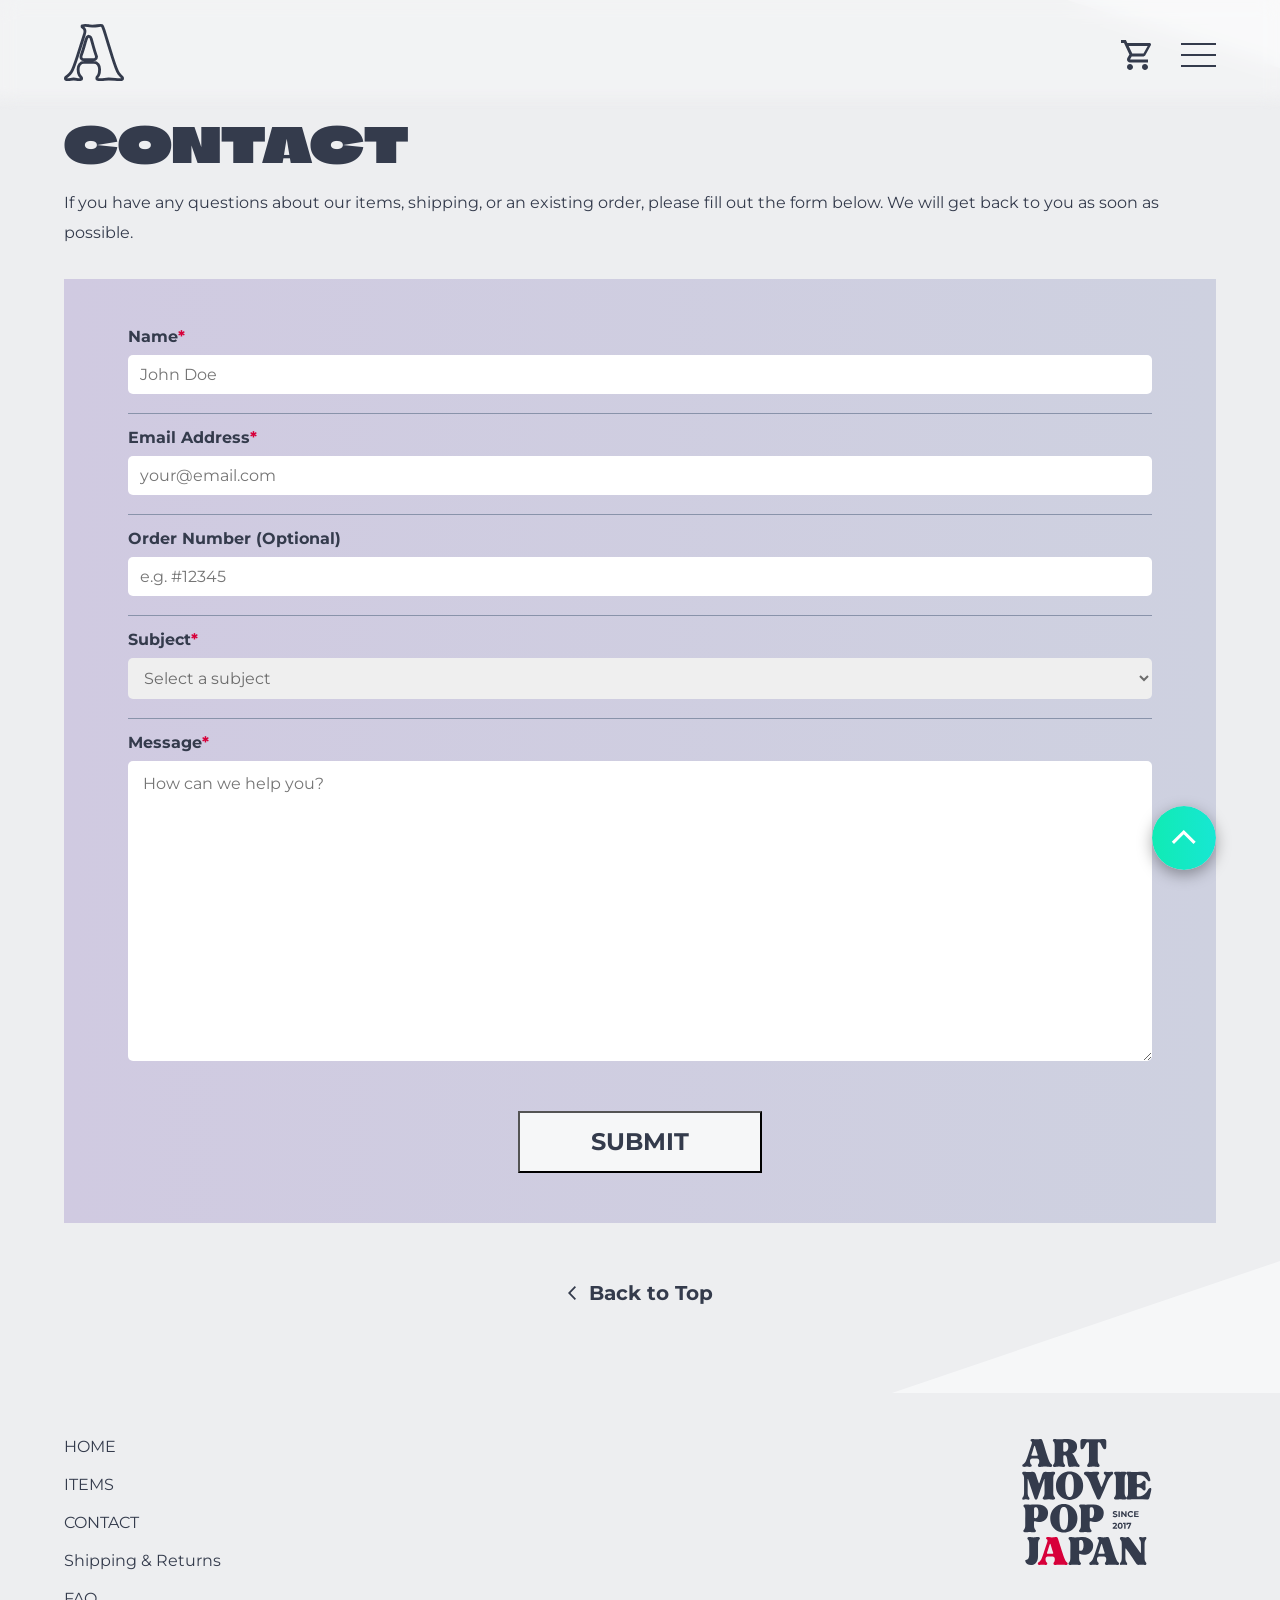
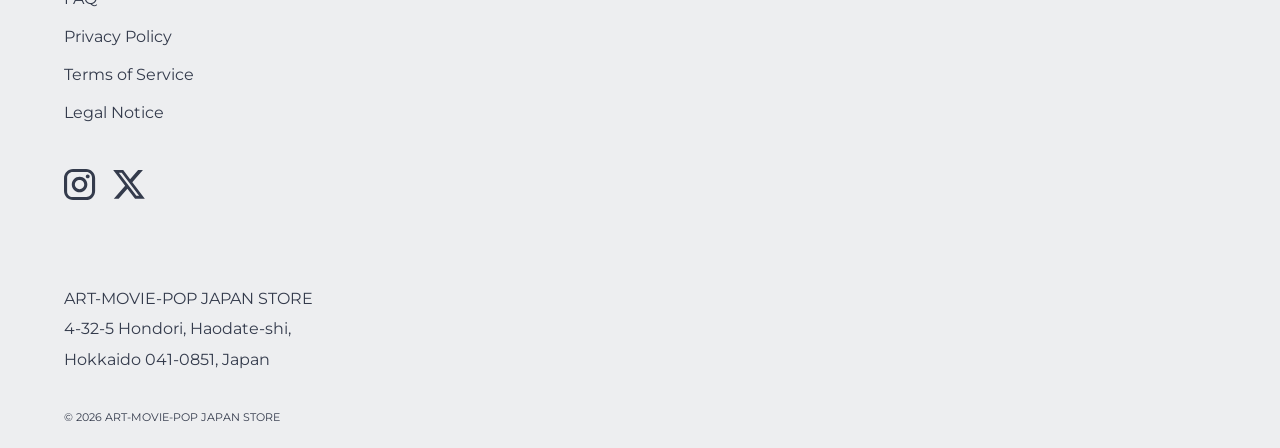
==== contact.html @ f2603a99 "contactページの630pxレスポンシブ" ====
<!DOCTYPE html>
<html lang="ja">

<head>
    <meta charset="UTF-8">

    <!-- ↓ レスポンシブ対応に必須の記述 -->
    <meta name="viewport" content="width=device-width, initial-scale=1.0">
    <!-- ↓ 検索結果画面で表示される文言 -->
    <meta name="description"
        content="Discover authentic movie flyers, ticket stubs, and pop culture treasures from Japan. We ship unique collectibles for all kinds of films worldwide!">
    <!-- ↓ 検索ワードをカンマ区切りでcontent内に指定-->
    <meta name="keywords" content="">
    <!-- ↓ 検索にヒットしないようにする(noindex) リンクとの関係性を切る（nofollow）-->
    <meta name="robots" content="noindex, nofollow">

    <!-- twitter -->
    <!-- ↓ twitterでリンクに画像を表示 大きい画像: summary-large-image -->
    <meta name="twitter:card" content="summary">
    <!-- ↓ @ユーザ名を入力（任意 -->
    <meta name="twitter:site" content="@username">
    <!-- ↓ そのページの概要を記述する（任意 -->
    <meta name="twitter:description"
        content="Discover authentic movie flyers, ticket stubs, and pop culture treasures from Japan. We ship unique collectibles for all kinds of films worldwide!">
    <!-- ↓ そのページのタイトルを入力※短くする-->
    <meta name="twitter:title" content="ART-MOVIE-POP JAPAN STORE">
    <!-- ↓ ページのコンテンツを表す任意の画像 -->
    <!-- 画像サイズは144px～4096pxまで。サイズは5MBまで。gif・jpg・png・webpのみ対応(アニメーションは非対応) -->
    <meta name="twitter:image" content="絶対パス">

    <!-- twitter以外のサービスとの連携 -->
    <!-- ↓ このページのタイトルを記入 -->
    <!-- <meta property="og:title" content="ART-MOVIE-POP JAPAN STORE"> -->
    <!-- ↓ 通常のサイトはcontent="website" -->
    <!-- <meta property="og:type" content="website"> -->
    <!-- ↓ ページのurlを記入 -->
    <!-- <meta property="og:url" content="絶対パス"> -->
    <!-- ↓ ページの概要説明を記入 -->
    <!-- <meta property="og:description" content=""> -->
    <!-- ↓ サイト名 -->
    <!-- <meta property="og:site_name" content=""> -->
    <!-- ↓ ページリンクを貼り付けた際の画像 -->
    <!-- <meta property="og:image" content="絶対パス"> -->

    <!-- ↓ ファビコン設定（タブ内の小さいアイコン） -->
    <link rel="icon" href="images/favicon.ico">

    <!-- ↓ iOSホーム画面にリンクを置いた際に表示されるアイコン -->
    <!-- 画像ファイルの名前は「apple-touch-icon.png」 -->
    <link rel="apple-touch-icon" sizes="180x180" href="images/apple-touch-icon.png">
    <link rel="icon" sizes="192x192" href="images/apple-touch-icon.png">

    <title>CONTACT | ART-MOVIE-POP JAPAN STORE</title>
    <link rel="preconnect" href="https://fonts.googleapis.com">
    <link rel="preconnect" href="https://fonts.gstatic.com" crossorigin>
    <link
        href="https://fonts.googleapis.com/css2?family=Climate+Crisis:YEAR@1979&family=Montserrat:ital,wght@0,100..900;1,100..900&display=swap"
        rel="stylesheet">
    <link rel="stylesheet" href="css/style.css">
</head>

<body id="contact">
    <div class="wrapper">
        <header class="header">
      <h1 class="header__logo"><a href="home.html" class="header__link"><svg viewBox="0 0 42 40" fill="none" xmlns="http://www.w3.org/2000/svg">
            <path
              d="M25.5977 1C26.0607 1 26.3914 1.06396 26.6201 1.15332C26.6343 1.16479 26.6858 1.2086 26.7666 1.32227C26.8901 1.49615 27.038 1.7701 27.2002 2.17188L27.2021 2.17871L27.2051 2.18555C27.6455 3.23202 28.2218 4.89801 28.9346 7.20898V7.20996C29.6484 9.52327 30.4263 12.0862 31.2686 14.8975C32.1139 17.7148 32.9714 20.4931 33.8418 23.2324C34.7151 25.9789 35.5384 28.3785 36.3125 30.4316L36.3135 30.4326C37.0768 32.4553 37.7576 33.9371 38.3662 34.7432L38.3818 34.7627C39.2544 35.8607 40.0177 36.6893 40.6523 37.1426H40.6533C40.8362 37.273 41 37.5002 41 38.0469C41 38.6101 40.8345 38.6902 40.7803 38.7178H40.7793C40.4621 38.8793 39.9485 39 39.165 39C38.2435 39 37.1204 38.9255 35.79 38.7715C34.3925 38.6096 32.8853 38.5303 31.2705 38.5303C30.4416 38.5303 29.4578 38.6135 28.3301 38.7744C27.2751 38.9251 26.2623 39 25.292 39C24.4609 39 23.8178 38.8808 23.332 38.6826H23.3301C23.1822 38.6225 23.122 38.5564 23.0879 38.501C23.0482 38.4363 22.9961 38.3039 22.9961 38.0469C22.9961 37.3664 23.147 37.1296 23.207 37.0684C23.6407 36.6264 24.0154 36.0419 24.3486 35.3604L24.3496 35.3613C24.7651 34.5135 24.9121 33.2424 24.9121 31.7178C24.9121 30.4545 24.6333 29.3281 23.9736 28.4414L23.8369 28.2676C23.0892 27.3667 22.0946 26.8907 20.9238 26.8906H13.873C12.701 26.8906 11.7041 27.3669 10.9551 28.2686C10.1984 29.1799 9.88283 30.3713 9.88281 31.7178C9.88281 33.2708 10.085 34.5958 10.6406 35.5156C11.08 36.2428 11.5478 36.8543 12.0557 37.3076H12.0566C12.2208 37.4538 12.335 37.6612 12.335 38.0469C12.3349 38.2837 12.2892 38.4167 12.249 38.4893C12.2222 38.5377 12.1835 38.586 12.1152 38.6328L12.0371 38.6787C11.633 38.8843 11.154 39 10.5771 39C9.75137 39 9.19433 38.9235 8.85254 38.8135C8.23058 38.6125 7.48978 38.5303 6.66699 38.5303C5.94726 38.5303 5.29019 38.5928 4.7207 38.7432L4.48242 38.8135C4.14188 38.9234 3.58555 39 2.75977 39C2.25316 39 1.82165 38.9111 1.4502 38.751L1.29492 38.6787C1.17716 38.6183 1.12137 38.5544 1.08594 38.4902C1.0458 38.4176 1.00003 38.2843 1 38.0469C1 37.738 1.06516 37.5784 1.13574 37.4873L1.20605 37.416L1.20703 37.415C1.58323 37.108 2.10077 36.6947 2.7627 36.1758C3.53589 35.5702 4.34208 34.6492 5.18262 33.4707L5.18848 33.4609L5.19531 33.4521C5.66541 32.7611 6.19107 31.6168 6.77637 30.0869L7.03125 29.4072C7.7264 27.5181 8.48405 25.3188 9.30371 22.8105C10.1227 20.3078 10.9532 17.7264 11.7969 15.0684C12.6406 12.4123 13.4191 9.96402 14.1338 7.72461C14.5149 6.60587 14.7488 5.58162 14.6504 4.78027L14.626 4.62207L14.5674 4.3584C14.435 3.83995 14.2015 3.36637 13.8369 2.98242L13.6436 2.79785C13.3083 2.5081 12.9975 2.24406 12.7119 2.00586L12.71 2.00391L12.6914 1.9668C12.6729 1.91723 12.6494 1.81618 12.6494 1.6416C12.6494 1.41917 12.6979 1.34158 12.708 1.32715C12.7108 1.3231 12.7265 1.29681 12.7949 1.2666L12.8828 1.23535C13.4131 1.08332 14.0461 1.00002 14.792 1C15.7276 1 16.3511 1.07709 16.7207 1.18945V1.19043C17.3913 1.39631 18.4495 1.46971 19.7734 1.46973C21.277 1.46973 22.4998 1.39131 23.4092 1.2168L23.4082 1.21582C24.1701 1.07058 24.8996 1 25.5977 1ZM17.3975 8.60938C16.7814 8.60938 16.4113 9.05412 16.2666 9.25098C16.0802 9.5046 15.9216 9.82678 15.7822 10.168L15.7734 10.1914L15.7646 10.2158C15.3741 11.3299 14.9565 12.6463 14.5117 14.1631L14.0576 15.7471C13.4507 17.9122 12.7946 19.9721 12.0889 21.9248L12.0859 21.9336L12.083 21.9414C11.8532 22.6147 11.7197 23.4516 12.167 24.1514C12.6383 24.8883 13.4775 25.0625 14.1787 25.0625H20.3877C21.0887 25.0625 21.9264 24.8879 22.3975 24.1514C22.8438 23.4534 22.7128 22.6192 22.4844 21.9463H22.4854C21.8261 19.9847 21.191 17.9297 20.5811 15.7822C19.9683 13.6217 19.4588 11.8129 19.0518 10.3555L19.0479 10.3447L19.0449 10.335L18.9531 10.0557C18.8552 9.78062 18.7369 9.51991 18.5879 9.30078C18.4137 9.04468 18.0658 8.66114 17.5107 8.61426L17.3975 8.60938Z"
              stroke="#343B4C" stroke-width="2" />
          </svg>
        </a></h1>
      <div class="btn">
        <!-- カートボタン -->
        <div class="cart">
          <a href="#" class="cart__link"><svg viewBox="0 0 21 21" fill="none" xmlns="http://www.w3.org/2000/svg">
              <path
                d="M16.8 16.8C17.357 16.8 17.8911 17.0212 18.2849 17.4151C18.6787 17.8089 18.9 18.343 18.9 18.9C18.9 19.457 18.6787 19.9911 18.2849 20.3849C17.8911 20.7787 17.357 21 16.8 21C16.243 21 15.7089 20.7787 15.3151 20.3849C14.9212 19.9911 14.7 19.457 14.7 18.9C14.7 17.7345 15.6345 16.8 16.8 16.8ZM0 0H3.4335L4.4205 2.1H19.95C20.2285 2.1 20.4955 2.21062 20.6925 2.40754C20.8894 2.60445 21 2.87152 21 3.15C21 3.3285 20.9475 3.507 20.874 3.675L17.115 10.4685C16.758 11.109 16.065 11.55 15.2775 11.55H7.455L6.51 13.2615L6.4785 13.3875C6.4785 13.4571 6.50616 13.5239 6.55538 13.5731C6.60461 13.6223 6.67138 13.65 6.741 13.65H18.9V15.75H6.3C5.74304 15.75 5.2089 15.5287 4.81508 15.1349C4.42125 14.7411 4.2 14.207 4.2 13.65C4.2 13.2825 4.2945 12.936 4.452 12.642L5.88 10.0695L2.1 2.1H0V0ZM6.3 16.8C6.85695 16.8 7.3911 17.0212 7.78492 17.4151C8.17875 17.8089 8.4 18.343 8.4 18.9C8.4 19.457 8.17875 19.9911 7.78492 20.3849C7.3911 20.7787 6.85695 21 6.3 21C5.74304 21 5.2089 20.7787 4.81508 20.3849C4.42125 19.9911 4.2 19.457 4.2 18.9C4.2 17.7345 5.1345 16.8 6.3 16.8ZM15.75 9.45L18.669 4.2H5.397L7.875 9.45H15.75Z"
                fill="#343B4C" />
            </svg>
          </a>
        </div>
        <!-- バーガーボタン -->
        <div id="btn__burger" class="btn__burger">
          <span id="btn__top" class="btn__top"></span>
          <span id="btn__middle" class="btn__middle"></span>
          <span id="btn__bottom" class="btn__bottom"></span>
        </div>
      </div>
      <!-- ナビゲーション -->
      <nav id="gnav" class="gnav">
        <div class="box__text">
          <div class="box__weight">
            <ul class="gnav__nav">
              <li class="gnav__list"><a href="home.html" class="gnav__link">HOME</a></li>
              <li class="gnav__list"><a href="items.html" class="gnav__link">ITEMS</a></li>
              <li class="gnav__list"><a href="contact.html" class="gnav__link">CONTACT</a></li>
            </ul>
          </div>
          <div class="box__thin">
            <ul class="gnav__nav">
              <li class="gnav__list"><a href="shipping.html" class="gnav__link">Shipping & Returns</a></li>
              <li class="gnav__list"><a href="faq.html" class="gnav__link">FAQ</a></li>
            </ul>
          </div>
        </div>
        <div class="box__sns">
          <p class="gnav__insta"><a href="https://www.instagram.com/art_movie_pop_japan_store/" target="_blank"
              class="gnav_link"><svg viewBox="0 0 24 24" fill="none" xmlns="http://www.w3.org/2000/svg">
                <path
                  d="M6.76667 0H16.5667C20.3 0 23.3333 3.03333 23.3333 6.76667V16.5667C23.3333 18.3613 22.6204 20.0824 21.3514 21.3514C20.0824 22.6204 18.3613 23.3333 16.5667 23.3333H6.76667C3.03333 23.3333 0 20.3 0 16.5667V6.76667C0 4.97203 0.712915 3.25091 1.98191 1.98191C3.25091 0.712915 4.97203 0 6.76667 0ZM6.53333 2.33333C5.41942 2.33333 4.35114 2.77583 3.56348 3.56348C2.77583 4.35114 2.33333 5.41942 2.33333 6.53333V16.8C2.33333 19.1217 4.21167 21 6.53333 21H16.8C17.9139 21 18.9822 20.5575 19.7698 19.7698C20.5575 18.9822 21 17.9139 21 16.8V6.53333C21 4.21167 19.1217 2.33333 16.8 2.33333H6.53333ZM17.7917 4.08333C18.1784 4.08333 18.5494 4.23698 18.8229 4.51047C19.0964 4.78396 19.25 5.15489 19.25 5.54167C19.25 5.92844 19.0964 6.29937 18.8229 6.57286C18.5494 6.84635 18.1784 7 17.7917 7C17.4049 7 17.034 6.84635 16.7605 6.57286C16.487 6.29937 16.3333 5.92844 16.3333 5.54167C16.3333 5.15489 16.487 4.78396 16.7605 4.51047C17.034 4.23698 17.4049 4.08333 17.7917 4.08333ZM11.6667 5.83333C13.2138 5.83333 14.6975 6.44791 15.7915 7.54188C16.8854 8.63584 17.5 10.1196 17.5 11.6667C17.5 13.2138 16.8854 14.6975 15.7915 15.7915C14.6975 16.8854 13.2138 17.5 11.6667 17.5C10.1196 17.5 8.63584 16.8854 7.54188 15.7915C6.44791 14.6975 5.83333 13.2138 5.83333 11.6667C5.83333 10.1196 6.44791 8.63584 7.54188 7.54188C8.63584 6.44791 10.1196 5.83333 11.6667 5.83333ZM11.6667 8.16667C10.7384 8.16667 9.84817 8.53541 9.19179 9.19179C8.53541 9.84817 8.16667 10.7384 8.16667 11.6667C8.16667 12.5949 8.53541 13.4852 9.19179 14.1415C9.84817 14.7979 10.7384 15.1667 11.6667 15.1667C12.5949 15.1667 13.4852 14.7979 14.1415 14.1415C14.7979 13.4852 15.1667 12.5949 15.1667 11.6667C15.1667 10.7384 14.7979 9.84817 14.1415 9.19179C13.4852 8.53541 12.5949 8.16667 11.6667 8.16667Z"
                  fill="#343B4C" />
              </svg>
            </a></p>
          <p class="gnav__x"><a href="#" target="_blank" class="gnav__link"><svg viewBox="0 0 24 22" fill="none"
                xmlns="http://www.w3.org/2000/svg">
                <path
                  d="M18.9 0H22.5806L14.5406 9.21257L24 21.7509H16.5943L10.7897 14.148L4.15543 21.7509H0.471429L9.07029 11.8937L0 0.00171426H7.59429L12.8331 6.94971L18.9 0ZM17.6057 19.5429H19.6457L6.48 2.09314H4.29257L17.6057 19.5429Z"
                  fill="#343B4C" />
              </svg>
            </a></p>
        </div>
      </nav>
    </header>

        <!-- To Top ボタン -->
        <div class="totop">
            <a href="#" class="totop__link">
                <svg fill="none" xmlns="http://www.w3.org/2000/svg">
                    <circle cx="32" cy="32" r="32" fill="url(#paint0_linear_434_496)" />
                    <path fill-rule="evenodd" clip-rule="evenodd"
                        d="M31.7365 23.875L43.6839 35.8193L41.4922 38.0141L31.7365 28.2584L21.9839 38.0141L19.7891 35.8193L31.7365 23.875Z"
                        fill="white" />
                    <defs>
                        <linearGradient id="paint0_linear_434_496" x1="0" y1="32" x2="64" y2="32"
                            gradientUnits="userSpaceOnUse">
                            <stop stop-color="#10EBB4" />
                            <stop offset="1" stop-color="#17E7D3" />
                        </linearGradient>
                    </defs>
                </svg>
            </a>
        </div>

        <main class="main">
            <h2 class="ttl">CONTACT</h2>
            <p class="txt">If you have any questions about our items, shipping, or an existing order, please fill out
                the form below. We will get back to you as soon as possible.</p>

            <form id="form" class="form" action="#" method="post">

                <div class="form__box">
                    <label for="name" class="form__label">Name<span>*</span></label>
                    <input id="name" type="text" name="name" class="form__input" required placeholder="John Doe">
                </div>

                <div class="form__box">
                    <label for="email" class="form__label">Email Address<span>*</span></label>
                    <input id="email" type="email" name="email" class="form__input" required
                        placeholder="your@email.com">
                </div>

                <div class="form__box">
                    <label for="number" class="form__label">Order Number (Optional)</label>
                    <!-- 任意なのでrequiredは無し -->
                    <input id="number" type="text" name="number" class="form__input" placeholder="e.g. #12345">
                </div>

                <div class="form__box">
                    <label for="subject" class="form__label">Subject<span>*</span></label>
                    <select id="subject" name="subject" class="form__input" required>
                        <option value="" hidden disabled selected>Select a subject</option>
                        <option value="Question about an item">Question about an item</option>
                        <option value="Shipping / Delivery">Shipping / Delivery</option>
                        <option value="Returns / Refunds">Returns / Refunds</option>
                        <option value="Item Request">Item Request</option>
                        <option value="Other">Other</option>
                    </select>
                </div>

                <div class="form__box">
                    <label for="message" class="form__label">Message<span>*</span></label>
                    <textarea id="message" name="message" class="form__message" required
                        placeholder="How can we help you?"></textarea>
                </div>

                <div class="form__box">
                    <input type="submit" class="form__submit" value="SUBMIT">
                </div>

            </form>

            <a href="#" class="underlink">Back to Top<svg fill="none" xmlns="http://www.w3.org/2000/svg">
                    <path fill-rule="evenodd" clip-rule="evenodd"
                        d="M0 7L6.75817 0L8 1.28412L2.48016 7L8 12.7141L6.75817 14L0 7Z" fill="#343B4C" />
                </svg>
            </a>
        </main>

        <!-- フッター -->
        <footer class="footer">
            <div class="footer__wrapper">
                <h1 class="footer__logo">
                    <svg viewBox="0 0 109 106" fill="none" xmlns="http://www.w3.org/2000/svg">
                        <path
                            d="M0.0390625 22.3234C0.0390625 21.9562 0.153655 21.6811 0.382839 21.4981C0.612023 21.3146 0.925223 21.07 1.32271 20.7643C1.71993 20.4588 2.16287 19.9698 2.65154 19.2977C2.927 18.9005 3.27078 18.1518 3.68287 17.0522C4.09551 15.952 4.54617 14.6683 5.03483 13.2012C5.52405 11.7344 6.02045 10.2218 6.52453 8.66379C7.02919 7.10527 7.49525 5.66871 7.92275 4.3545C8.16741 3.65235 8.25912 3.14081 8.19824 2.81963C8.1371 2.49871 8.00705 2.2541 7.80819 2.0858C7.60986 1.91776 7.42639 1.76488 7.25836 1.62743C7.09007 1.49025 7.00603 1.26878 7.00603 0.963012C7.00603 0.535497 7.19696 0.2683 7.57897 0.16087C7.96077 0.0537153 8.39658 0 8.8858 0C9.46593 0 9.90887 0.046002 10.2146 0.137731C10.5201 0.229735 11.0702 0.275461 11.8652 0.275461C12.7511 0.275461 13.4381 0.229735 13.9267 0.137731C14.4159 0.046002 14.8898 0 15.3481 0C15.6845 0 15.9674 0.046002 16.1965 0.137731C16.4257 0.229735 16.6472 0.535222 16.8609 1.05447C17.1364 1.69657 17.4879 2.69732 17.9154 4.057C18.3429 5.41668 18.8084 6.9218 19.3126 8.57235C19.8172 10.2224 20.329 11.8493 20.8485 13.4535C21.3686 15.0578 21.8578 16.4561 22.3162 17.6483C22.7746 18.8399 23.1564 19.6344 23.4621 20.0316C23.9814 20.6728 24.3937 21.1009 24.6995 21.3152C25.005 21.529 25.1579 21.8651 25.1579 22.3234C25.1579 22.7818 25.005 23.0875 24.6995 23.2402C24.3937 23.3927 23.9814 23.4693 23.4621 23.4693C22.8809 23.4693 22.1853 23.4233 21.3752 23.3316C20.5656 23.2396 19.6875 23.1939 18.7407 23.1939C18.2824 23.1939 17.7242 23.2396 17.067 23.3316C16.4103 23.4233 15.7762 23.4693 15.1652 23.4693C14.6149 23.4693 14.1487 23.3927 13.7669 23.2402C13.3849 23.0875 13.194 22.7818 13.194 22.3234C13.194 21.8651 13.2932 21.5367 13.4915 21.3383C13.6904 21.1395 13.8816 20.8566 14.0645 20.49C14.2479 20.1227 14.3399 19.4961 14.3399 18.6102C14.3399 17.9072 14.1716 17.3574 13.8353 16.9607C13.4995 16.5635 13.072 16.3646 12.5527 16.3646H8.33597C7.81591 16.3646 7.38757 16.5635 7.0512 16.9607C6.71541 17.3574 6.54764 17.9072 6.54764 18.6102C6.54764 19.4961 6.66997 20.1379 6.91458 20.5351C7.15919 20.9326 7.40328 21.2381 7.6473 21.4518C7.89191 21.6656 8.01425 21.9562 8.01425 22.3234C8.01425 22.7509 7.8459 23.049 7.50958 23.217C7.17379 23.385 6.79231 23.4693 6.36475 23.4693C5.84523 23.4693 5.44031 23.4233 5.14943 23.3316C4.85909 23.2396 4.48501 23.1939 4.02664 23.1939C3.56828 23.1939 3.19392 23.2396 2.90387 23.3316C2.61353 23.4233 2.20887 23.4693 1.68963 23.4693C1.26129 23.4693 0.878945 23.385 0.542606 23.217C0.206818 23.049 0.0390625 22.7509 0.0390625 22.3234ZM7.8313 13.0635C7.58669 13.7665 7.81591 14.118 8.51886 14.118H12.2321C12.9343 14.118 13.1634 13.7665 12.9197 13.0635C12.5222 11.903 12.1398 10.6887 11.7726 9.42079C11.406 8.15231 11.1008 7.09009 10.857 6.23425C10.7341 5.83705 10.5964 5.63815 10.4438 5.63815C10.3218 5.63815 10.1843 5.82161 10.0317 6.18797C9.72593 7.04381 9.38961 8.1137 9.02241 9.39768C8.65578 10.681 8.25885 11.903 7.8313 13.0635Z"
                            fill="#343B4C" />
                        <path
                            d="M25.7969 1.19109C25.7969 0.702703 25.9418 0.382065 26.2321 0.229184C26.5222 0.0765785 26.8814 0 27.3097 0C27.7981 0 28.3325 0.046002 28.9129 0.137731C29.4938 0.228909 30.0594 0.27436 30.6097 0.27436C31.5873 0.27436 32.5878 0.236346 33.6112 0.159768C34.635 0.0834651 35.7432 0.0451759 36.9354 0.0451759C38.0968 0.0451759 39.2273 0.121754 40.3269 0.27436C41.4271 0.427241 42.4127 0.725566 43.2832 1.16906C44.1542 1.612 44.8495 2.26925 45.3689 3.14026C45.8882 4.01072 46.148 5.16408 46.148 6.60008C46.148 8.09804 45.7505 9.32797 44.9558 10.2901C44.1616 11.2526 43.1383 11.9936 41.886 12.5137C42.2524 12.5137 42.6268 12.7583 43.0088 13.2475C43.3906 13.7362 43.7727 14.3623 44.1547 15.1261C44.5365 15.8903 44.9109 16.6924 45.2775 17.5326C45.6439 18.373 45.9954 19.1446 46.332 19.8476C46.6066 20.3971 46.889 20.7941 47.1793 21.0387C47.4702 21.2833 47.7225 21.4821 47.9363 21.6347C48.15 21.7876 48.2569 22.0474 48.2569 22.4138C48.2569 22.8421 48.15 23.1327 47.9363 23.2853C47.7225 23.4379 47.4473 23.5145 47.111 23.5145C46.7135 23.5145 46.2552 23.4685 45.7359 23.3768C45.2164 23.2847 44.6511 23.2391 44.0402 23.2391C43.7344 23.2391 43.1689 23.2847 42.3433 23.3768C41.5183 23.4685 40.8002 23.5145 40.1892 23.5145C39.5479 23.5145 39.0895 23.1862 38.8141 22.5294C38.5392 21.8722 38.3483 21.0546 38.2411 20.0767C38.1345 19.0983 38.0122 18.1127 37.8742 17.1194C37.7367 16.1263 37.5153 15.3013 37.2098 14.6447C36.904 13.9879 36.4002 13.6596 35.6981 13.6596C34.9339 13.6596 34.5522 14.0417 34.5522 14.8055V17.3265C34.5522 18.3961 34.6284 19.206 34.7813 19.7561C34.9339 20.3056 35.1174 20.7103 35.3312 20.9703C35.5449 21.2298 35.7281 21.4436 35.881 21.6116C36.0336 21.7799 36.1102 22.0322 36.1102 22.3686C36.1102 22.8269 35.9341 23.1327 35.5824 23.2853C35.2311 23.4379 34.7959 23.5145 34.2767 23.5145C33.7571 23.5145 33.1919 23.4685 32.581 23.3768C31.9697 23.2847 31.4499 23.2391 31.0218 23.2391C30.5635 23.2391 30.0208 23.2847 29.3944 23.3768C28.7686 23.4685 28.1805 23.5145 27.6304 23.5145C27.1108 23.5145 26.6753 23.4379 26.3235 23.2853C25.9724 23.1327 25.7969 22.8269 25.7969 22.3686C25.7969 22.0322 25.8732 21.7799 26.026 21.6116C26.1787 21.4436 26.3621 21.2298 26.5759 20.9703C26.7896 20.7103 26.9728 20.3056 27.1257 19.7561C27.2783 19.206 27.3549 18.3961 27.3549 17.3265V6.23314C27.3549 5.1638 27.2783 4.35422 27.1257 3.80468C26.9728 3.25458 26.7896 2.84993 26.5759 2.59044C26.3621 2.33041 26.1787 2.11637 26.026 1.94806C25.8732 1.78003 25.7969 1.52771 25.7969 1.19109ZM34.5059 9.6709C34.5059 10.0384 34.6204 10.2984 34.8497 10.451C35.0788 10.6039 35.346 10.6802 35.6518 10.6802C36.5994 10.6802 37.3632 10.321 37.9436 9.60257C38.5237 8.88418 38.8141 7.91399 38.8141 6.69152C38.8141 4.09419 37.7599 2.79539 35.6518 2.79539C35.346 2.79539 35.0788 2.87967 34.8497 3.04771C34.6204 3.21601 34.5059 3.48349 34.5059 3.84985V9.6709Z"
                            fill="#343B4C" />
                        <path
                            d="M50.2022 8.61757C49.561 8.61757 49.1943 8.23576 49.1026 7.47163C49.0106 6.70776 48.9648 5.73017 48.9648 4.53851V2.10893C48.9648 1.55884 49.1251 1.06989 49.4463 0.642376C49.7673 0.214309 50.2025 0 50.7521 0C51.9743 0 53.2577 0.046002 54.6017 0.137731C55.9467 0.229735 57.7348 0.275461 59.9657 0.275461C62.1653 0.275461 63.9302 0.229735 65.2588 0.137731C66.5884 0.046002 67.8641 0 69.0869 0C69.6369 0 70.0494 0.214309 70.3239 0.642376C70.5995 1.06989 70.7375 1.55884 70.7375 2.10893V3.98869C70.7375 4.78284 70.7296 5.53127 70.7142 6.23425C70.6989 6.93724 70.6069 7.51019 70.4387 7.95313C70.271 8.39607 69.9585 8.61757 69.4999 8.61757C68.9187 8.61757 68.422 8.31975 68.009 7.72396C67.597 7.12838 67.2225 6.44855 66.8862 5.68442C66.5508 4.92057 66.2071 4.24073 65.8548 3.64491C65.5036 3.04853 65.0684 2.75021 64.5495 2.75021C63.8773 2.75021 63.541 3.1017 63.541 3.80468V17.2814C63.541 18.351 63.6176 19.1608 63.7705 19.711C63.9228 20.2605 64.1063 20.6651 64.32 20.9252C64.5342 21.1846 64.7172 21.3984 64.87 21.5665C65.0224 21.7347 65.0991 21.9871 65.0991 22.3234C65.0991 22.7818 64.9229 23.0875 64.5712 23.2402C64.22 23.3927 63.7848 23.4693 63.2659 23.4693C62.6852 23.4693 62.0818 23.4233 61.4556 23.3316C60.8288 23.2396 60.2862 23.1939 59.8282 23.1939C59.3696 23.1939 58.827 23.2396 58.2003 23.3316C57.5746 23.4233 56.9865 23.4693 56.4364 23.4693C55.9171 23.4693 55.4813 23.3927 55.1295 23.2402C54.7784 23.0875 54.6028 22.7818 54.6028 22.3234C54.6028 21.9871 54.6795 21.7347 54.8323 21.5665C54.9846 21.3984 55.1681 21.1846 55.3818 20.9252C55.596 20.6651 55.779 20.2605 55.9319 19.711C56.0842 19.1608 56.1609 18.351 56.1609 17.2814V3.80468C56.1609 3.1017 55.825 2.75021 55.1528 2.75021C54.6636 2.75021 54.2357 3.04853 53.8692 3.64491C53.5027 4.24073 53.151 4.92057 52.8147 5.68442C52.4789 6.44855 52.1046 7.12838 51.6919 7.72396C51.2798 8.31975 50.7832 8.61757 50.2022 8.61757Z"
                            fill="#343B4C" />
                        <path
                            d="M0 28.5545C0 28.1264 0.160319 27.8512 0.481507 27.7292C0.80242 27.6066 1.20707 27.5452 1.69574 27.5452C2.27669 27.5452 2.91108 27.5912 3.59863 27.6829C4.28618 27.7749 4.92002 27.8206 5.50042 27.8206C6.14222 27.8206 6.73061 27.7675 7.26557 27.6609C7.80022 27.5537 8.31176 27.5 8.80045 27.5C9.31971 27.5 9.80095 27.6452 10.2439 27.9352C10.6874 28.2256 11.0772 28.814 11.4129 29.7004C11.4129 29.7004 11.6344 30.3802 12.0773 31.7399C12.5209 33.0996 13.0943 34.7882 13.7973 36.8051C14.0411 37.4772 14.2854 37.4772 14.53 36.8051C15.2639 34.7882 15.8445 33.0996 16.2721 31.7399C16.6996 30.3802 16.9134 29.7004 16.9134 29.7004C17.2497 28.814 17.6317 28.2256 18.0592 27.9352C18.4873 27.6452 18.9457 27.5 19.4344 27.5C19.8624 27.5 20.306 27.5537 20.7643 27.6609C21.2227 27.7675 21.6959 27.8206 22.1846 27.8206C22.7956 27.8206 23.4374 27.7749 24.1095 27.6829C24.7822 27.5912 25.4089 27.5452 25.9893 27.5452C26.5085 27.5452 26.9209 27.6066 27.2266 27.7292C27.5321 27.8512 27.685 28.1264 27.685 28.5545C27.685 28.9512 27.6084 29.2569 27.4558 29.4712C27.3029 29.6849 27.1198 29.9142 26.906 30.1588C26.6923 30.4028 26.5088 30.7921 26.3562 31.3267C26.2033 31.8617 26.127 32.6638 26.127 33.7331V44.8265C26.127 45.8961 26.2033 46.706 26.3562 47.2561C26.5088 47.8056 26.6923 48.2103 26.906 48.4703C27.1198 48.7298 27.3029 48.9436 27.4558 49.1116C27.6084 49.2799 27.685 49.5322 27.685 49.8686C27.685 50.3269 27.5093 50.6327 27.1583 50.7853C26.8071 50.9379 26.3716 51.0145 25.8515 51.0145C25.302 51.0145 24.7139 50.9685 24.0875 50.8768C23.4608 50.7847 22.9184 50.7391 22.4601 50.7391C22.0017 50.7391 21.459 50.7847 20.8326 50.8768C20.2059 50.9685 19.6178 51.0145 19.0686 51.0145C18.5485 51.0145 18.1127 50.9379 17.7617 50.7853C17.4106 50.6327 17.2351 50.3269 17.2351 49.8686C17.2351 49.5322 17.3114 49.2799 17.4642 49.1116C17.6169 48.9436 17.8004 48.7298 18.0141 48.4703C18.2279 48.2103 18.411 47.8056 18.5639 47.2561C18.7165 46.706 18.7931 45.8961 18.7931 44.8265C18.7931 44.2764 18.7931 43.5429 18.7931 42.6261C18.7931 41.7094 18.7854 40.7241 18.77 39.6699C18.7545 38.6151 18.7468 37.5684 18.7468 36.5296C18.7468 35.4912 18.7468 34.5898 18.7468 33.8257C18.7468 33.764 18.7008 33.7028 18.6091 33.6417C18.5179 33.5808 18.4419 33.6268 18.381 33.7794C18.1664 34.4516 17.8527 35.3914 17.44 36.5991C17.0279 37.8061 16.5773 39.1352 16.0881 40.5867C15.5994 42.0383 15.0956 43.5126 14.5763 45.0094C14.0568 46.5066 13.583 47.8817 13.1549 49.1347C12.9412 49.8069 12.7274 50.2884 12.5137 50.5793C12.2999 50.8693 11.9787 51.0145 11.5507 51.0145C11.2449 51.0145 10.9777 50.8462 10.7485 50.5098C10.5193 50.1735 10.2978 49.7151 10.0841 49.1347C9.62573 47.8817 9.15195 46.5143 8.66273 45.0326C8.17404 43.5503 7.6854 42.0761 7.19618 40.6098C6.70749 39.143 6.27227 37.8061 5.89047 36.5991C5.50841 35.3914 5.19521 34.4516 4.9506 33.7794C4.91975 33.6268 4.8506 33.5808 4.74345 33.6417C4.63684 33.7028 4.58368 33.764 4.58368 33.8257V44.8265C4.58368 45.8961 4.65998 46.7212 4.81287 47.3013C4.96547 47.8817 5.14893 48.3172 5.36269 48.6081C5.57645 48.8984 5.75963 49.143 5.91252 49.3419C6.06511 49.5402 6.14169 49.8074 6.14169 50.1429C6.14169 50.4796 6.04966 50.7087 5.86625 50.8305C5.68332 50.9531 5.45442 51.0145 5.17978 51.0145C4.84317 51.0145 4.46854 50.9685 4.0559 50.8768C3.64381 50.7847 3.28488 50.7391 2.97939 50.7391C2.67363 50.7391 2.33757 50.7847 1.9712 50.8768C1.60456 50.9685 1.25308 51.0145 0.916736 51.0145C0.672126 51.0145 0.457817 50.9531 0.27436 50.8305C0.0914535 50.7087 0 50.4796 0 50.1429C0 49.8074 0.076303 49.5402 0.229184 49.3419C0.38179 49.143 0.565247 48.8984 0.779006 48.6081C0.992764 48.3172 1.17594 47.8817 1.32883 47.3013C1.48143 46.7212 1.55801 45.8961 1.55801 44.8265V33.7331C1.55801 32.6638 1.48143 31.8617 1.32883 31.3267C1.17594 30.7921 0.992764 30.4028 0.779006 30.1588C0.565247 29.9142 0.38179 29.6849 0.229184 29.4712C0.076303 29.2569 0 28.9512 0 28.5545Z"
                            fill="#343B4C" />
                        <path
                            d="M39.8459 51.2563C37.7067 51.2563 35.7738 50.7445 34.0469 49.7215C32.3206 48.6976 30.9455 47.2842 29.9216 45.4816C28.8983 43.6784 28.3867 41.6003 28.3867 39.2473C28.3867 36.8946 28.8983 34.8168 29.9216 33.0141C30.9455 31.211 32.3206 29.7976 34.0469 28.7743C35.7738 27.7503 37.7067 27.2383 39.8459 27.2383C41.9849 27.2383 43.9175 27.7503 45.6439 28.7743C47.3707 29.7976 48.7381 31.211 49.746 33.0141C50.7545 34.8168 51.2588 36.8946 51.2588 39.2473C51.2588 41.6003 50.7545 43.6784 49.746 45.4816C48.7381 47.2842 47.3707 48.6976 45.6439 49.7215C43.9175 50.7445 41.9849 51.2563 39.8459 51.2563ZM36.179 39.2473C36.179 41.1116 36.2858 42.7696 36.4996 44.221C36.7134 45.6727 37.0874 46.8109 37.6224 47.6357C38.157 48.4607 38.8983 48.873 39.8459 48.873C40.7935 48.873 41.5268 48.4607 42.0463 47.6357C42.5656 46.8109 42.9245 45.6727 43.1228 44.221C43.3217 42.7696 43.4214 41.1116 43.4214 39.2473C43.4214 37.383 43.3217 35.7253 43.1228 34.2736C42.9245 32.8222 42.5656 31.6839 42.0463 30.8589C41.5268 30.0342 40.7935 29.6215 39.8459 29.6215C38.8983 29.6215 38.157 30.0342 37.6224 30.8589C37.0874 31.6839 36.7134 32.8222 36.4996 34.2736C36.2858 35.7253 36.179 37.383 36.179 39.2473Z"
                            fill="#343B4C" />
                        <path
                            d="M54.1259 31.2584C53.6981 30.8309 53.224 30.48 52.7048 30.205C52.1853 29.9296 51.9258 29.4863 51.9258 28.8751C51.9258 28.3558 52.1853 28.0043 52.7048 27.8206C53.224 27.6372 53.8509 27.5452 54.5845 27.5452C55.2874 27.5452 55.9977 27.5835 56.7154 27.6598C57.4341 27.7364 58.0683 27.7744 58.6183 27.7744C59.3207 27.7744 60.0537 27.7289 60.8174 27.6377C61.5817 27.546 62.2692 27.5 62.8801 27.5C63.4306 27.5 63.8887 27.5766 64.2552 27.7292C64.6228 27.8821 64.8063 28.1721 64.8063 28.5997C64.8063 29.028 64.646 29.3795 64.325 29.6541C64.0034 29.929 63.7057 30.2268 63.4301 30.5477C63.1551 30.8689 63.1096 31.3196 63.2937 31.8997C63.3852 32.2054 63.5528 32.6947 63.7972 33.3674C64.0415 34.0395 64.3165 34.773 64.6222 35.5677C64.9279 36.3619 65.2257 37.1332 65.516 37.8816C65.8069 38.6303 66.0592 39.2644 66.2729 39.7845C66.5474 40.4258 66.8229 40.4258 67.0985 39.7845C67.4036 39.0507 67.7702 38.1568 68.198 37.1026C68.6254 36.0487 69.0226 35.0328 69.3891 34.0549C69.7561 33.0765 70.001 32.3735 70.1226 31.9459C70.3062 31.3658 70.2681 30.9152 70.0084 30.594C69.7487 30.2731 69.451 29.9753 69.1146 29.7004C68.7782 29.4249 68.61 29.0734 68.61 28.6459C68.61 28.2179 68.7243 27.9272 68.9538 27.7744C69.1828 27.6217 69.4811 27.5452 69.8487 27.5452C70.276 27.5452 70.7335 27.5912 71.2222 27.6829C71.7114 27.7749 72.2006 27.8206 72.6899 27.8206C73.0564 27.8206 73.4689 27.7749 73.9275 27.6829C74.386 27.5912 74.8139 27.5452 75.2111 27.5452C75.6083 27.5452 75.9367 27.6217 76.1964 27.7744C76.4561 27.9272 76.5862 28.2327 76.5862 28.6911C76.5862 29.2415 76.326 29.7001 75.8061 30.0673C75.2867 30.4339 74.8133 30.8309 74.386 31.2584C73.9883 31.6559 73.5683 32.252 73.1251 33.0467C72.6825 33.8409 72.2541 34.6961 71.8415 35.6129C71.4295 36.5296 71.0551 37.4161 70.7187 38.2717C70.3823 39.1275 70.1073 39.8151 69.8936 40.3343C69.4663 41.4039 68.9924 42.527 68.472 43.7038C67.9526 44.88 67.4565 46.0105 66.9826 47.0952C66.5093 48.1803 66.1047 49.1199 65.7683 49.9138C65.4626 50.6476 64.9586 51.0145 64.2552 51.0145C63.5528 51.0145 63.0493 50.6476 62.7436 49.9138C62.4379 49.1199 62.0407 48.1803 61.5515 47.0952C61.0623 46.0105 60.5657 44.88 60.0616 43.7038C59.5576 42.527 59.0769 41.4039 58.6183 40.3343C58.4036 39.8151 58.1286 39.1275 57.7922 38.2717C57.4563 37.4161 57.0819 36.5296 56.6694 35.6129C56.2574 34.6961 55.8369 33.8409 55.4085 33.0467C54.9812 32.252 54.5538 31.6559 54.1259 31.2584Z"
                            fill="#343B4C" />
                        <path
                            d="M77.2617 49.8234C77.2617 49.4871 77.3379 49.2347 77.4907 49.0665C77.6436 48.8984 77.8271 48.6846 78.0408 48.4252C78.2544 48.1651 78.4374 47.7605 78.5903 47.211C78.7431 46.6608 78.8198 45.851 78.8198 44.7814V33.688C78.8198 32.6186 78.7431 31.809 78.5903 31.2595C78.4374 30.7094 78.2544 30.3047 78.0408 30.0453C77.8271 29.7852 77.6436 29.5712 77.4907 29.4029C77.3379 29.2349 77.2617 28.9825 77.2617 28.6459C77.2617 28.1876 77.4373 27.8821 77.7885 27.7292C78.1402 27.5766 78.5755 27.5 79.0954 27.5C79.6454 27.5 80.2335 27.546 80.8592 27.6377C81.4854 27.7297 82.028 27.7754 82.4866 27.7754C82.9451 27.7754 83.4872 27.7297 84.114 27.6377C84.7407 27.546 85.3288 27.5 85.8794 27.5C86.3988 27.5 86.8335 27.5766 87.1847 27.7292C87.5369 27.8821 87.7125 28.1876 87.7125 28.6459C87.7125 28.9825 87.6364 29.2349 87.4835 29.4029C87.3307 29.5712 87.1471 29.7852 86.9324 30.0453C86.7187 30.3047 86.5352 30.7094 86.3829 31.2595C86.23 31.809 86.1534 32.6186 86.1534 33.688V44.7814C86.1534 45.851 86.23 46.6608 86.3829 47.211C86.5352 47.7605 86.7187 48.1651 86.9324 48.4252C87.1471 48.6846 87.3307 48.8984 87.4835 49.0665C87.6364 49.2347 87.7125 49.4871 87.7125 49.8234C87.7125 50.2818 87.5369 50.5875 87.1847 50.7402C86.8335 50.8927 86.3988 50.9693 85.8794 50.9693C85.3288 50.9693 84.7407 50.9233 84.114 50.8316C83.4872 50.7396 82.9451 50.6939 82.4866 50.6939C82.028 50.6939 81.4854 50.7396 80.8592 50.8316C80.2335 50.9233 79.6454 50.9693 79.0954 50.9693C78.5755 50.9693 78.1402 50.8927 77.7885 50.7402C77.4373 50.5875 77.2617 50.2818 77.2617 49.8234Z"
                            fill="#343B4C" />
                        <path
                            d="M87.457 28.7099C87.457 28.2207 87.594 27.8997 87.869 27.7468C88.1446 27.5943 88.481 27.5177 88.8781 27.5177C89.3367 27.5177 89.8333 27.5637 90.368 27.6554C90.9027 27.7474 91.3993 27.7931 91.8579 27.7931C92.2239 27.7931 92.5756 27.7931 92.9109 27.7931C93.2473 27.7931 93.5683 27.7931 93.874 27.7931C95.86 27.7931 97.5715 27.74 99.0074 27.6333C100.444 27.5262 101.635 27.4876 102.583 27.5177C103.592 27.5485 104.332 27.6405 104.806 27.7931C105.279 27.946 105.7 28.4653 106.067 29.3512C106.525 30.4516 106.93 31.4678 107.281 32.3999C107.632 33.3321 107.8 34.0885 107.785 34.6686C107.77 35.249 107.427 35.5391 106.755 35.5391C106.357 35.5391 106.006 35.3714 105.7 35.0356C105.395 34.6992 105.051 34.2868 104.669 33.7982C104.287 33.309 103.813 32.8049 103.247 32.2854C102.683 31.7661 101.942 31.3155 101.025 30.9334C100.109 30.5516 98.9471 30.3147 97.5413 30.2227C97.2044 30.1918 96.9294 30.2839 96.7157 30.4982C96.502 30.7119 96.3952 30.9869 96.3952 31.3223V36.869C96.3952 37.6632 96.7771 38.0147 97.5413 37.9235C98.5795 37.7709 99.3506 37.5494 99.8552 37.2591C100.36 36.9682 100.726 36.6627 100.956 36.3424C101.185 36.0214 101.406 35.7463 101.62 35.5171C101.834 35.2879 102.156 35.1733 102.583 35.1733C103.225 35.1733 103.607 35.4102 103.729 35.884C103.851 36.3572 103.874 36.9148 103.798 37.5566C103.721 38.1979 103.683 38.7477 103.683 39.2061C103.683 39.6645 103.721 40.2071 103.798 40.8335C103.874 41.4602 103.851 42.018 103.729 42.5072C103.607 42.9959 103.225 43.2399 102.583 43.2399C102.156 43.2399 101.834 43.133 101.62 42.9193C101.406 42.7055 101.185 42.4383 100.956 42.1172C100.726 41.7962 100.36 41.4908 99.8552 41.2004C99.3506 40.9104 98.5795 40.704 97.5413 40.5812C96.7771 40.4903 96.3952 40.8418 96.3952 41.6356V47.3652C96.3952 47.7018 96.502 47.9767 96.7157 48.1905C96.9294 48.4043 97.2044 48.4963 97.5413 48.466C99.0381 48.3743 100.275 48.0688 101.253 47.5492C102.231 47.0292 103.034 46.4182 103.659 45.7158C104.286 45.0128 104.806 44.3253 105.219 43.6531C105.631 42.9804 106.021 42.4147 106.388 41.9563C106.754 41.4979 107.167 41.2687 107.625 41.2687C108.358 41.2687 108.687 41.6739 108.61 42.4841C108.534 43.2936 108.205 44.7373 107.625 46.8154C107.411 47.6404 107.228 48.3663 107.076 48.9927C106.923 49.6193 106.693 50.116 106.388 50.4823C106.082 50.8487 105.594 51.017 104.921 50.987C102.201 50.8641 99.8557 50.7876 97.8851 50.7567C95.9139 50.7264 94.195 50.7116 92.7284 50.7116C92.2699 50.7116 91.7273 50.7573 91.1005 50.8493C90.4743 50.941 89.8862 50.987 89.3367 50.987C88.8168 50.987 88.381 50.9104 88.0298 50.7578C87.6786 50.6052 87.503 50.2995 87.503 49.8411C87.503 49.5048 87.5797 49.2524 87.7326 49.0841C87.8849 48.9161 88.0684 48.7023 88.2821 48.4429C88.4958 48.1828 88.6714 47.7782 88.8089 47.2286C88.9464 46.6785 89.0151 45.8687 89.0151 44.799V33.7056C89.0151 32.6671 88.9384 31.8804 88.7856 31.3455C88.6327 30.8108 88.4497 30.4139 88.2361 30.1544C88.0224 29.8943 87.8389 29.6729 87.686 29.49C87.5332 29.3065 87.457 29.0465 87.457 28.7099Z"
                            fill="#343B4C" />
                        <path
                            d="M0.980469 77.3355C0.980469 76.9991 1.05677 76.7468 1.20965 76.5786C1.36226 76.4105 1.54572 76.1968 1.75948 75.9371C1.97323 75.6769 2.15642 75.2723 2.3093 74.7228C2.4619 74.1727 2.53848 73.363 2.53848 72.2936V66.7932C2.56933 65.5397 2.58476 64.3709 2.58476 63.2856C2.58476 62.2009 2.58476 61.5059 2.58476 61.1997C2.58476 60.1308 2.50818 59.3211 2.35557 58.7716C2.20269 58.2215 2.01951 57.8169 1.80575 57.5572C1.59199 57.297 1.40854 57.0834 1.25593 56.9147C1.10305 56.747 1.02675 56.4947 1.02675 56.1578C1.02675 55.6993 1.20221 55.3941 1.55343 55.2413C1.90437 55.0884 2.34015 55.0117 2.86022 55.0117C3.40949 55.0117 3.9976 55.0577 4.62427 55.1498C5.25068 55.2418 5.79333 55.2873 6.25169 55.2873H6.75636C7.82571 55.2873 8.88761 55.2418 9.94179 55.1498C10.9957 55.0577 12.0422 55.0117 13.0809 55.0117C14.7315 55.0117 16.2061 55.3179 17.5049 55.9288C18.8034 56.5402 19.8347 57.388 20.5988 58.4728C21.3627 59.558 21.7448 60.849 21.7448 62.3458C21.7448 63.5992 21.4696 64.7988 20.9195 65.9443C20.3691 67.0904 19.5212 68.0223 18.3753 68.7411C17.2294 69.4588 15.7551 69.8174 13.9525 69.8174C12.73 69.8174 11.7064 69.6344 10.8817 69.2679C10.2395 68.9928 9.91867 69.1615 9.91867 69.7724V72.2936C9.91867 73.363 9.99494 74.1727 10.1478 74.7228C10.3004 75.2723 10.4839 75.6769 10.6977 75.9371C10.9114 76.1968 11.0946 76.4105 11.2475 76.5786C11.4001 76.7468 11.4767 76.9991 11.4767 77.3355C11.4767 77.794 11.3009 78.0997 10.95 78.252C10.5988 78.4049 10.1633 78.4816 9.64318 78.4816C9.06278 78.4816 8.45927 78.4356 7.83285 78.3435C7.20617 78.2515 6.6638 78.206 6.20542 78.206C5.74706 78.206 5.2044 78.2515 4.578 78.3435C3.95215 78.4356 3.36404 78.4816 2.81394 78.4816C2.29442 78.4816 1.85892 78.4049 1.50715 78.252C1.15594 78.0997 0.980469 77.794 0.980469 77.3355ZM9.96495 65.6005C9.96495 66.2728 10.3467 66.6091 11.1108 66.6091C11.9967 66.6091 12.6457 66.1659 13.0578 65.28C13.4705 64.3936 13.677 63.3242 13.677 62.0713C13.677 60.6655 13.4936 59.5501 13.1272 58.725C12.7606 57.9005 12.0885 57.488 11.1108 57.488C10.8051 57.488 10.5379 57.5721 10.3087 57.7402C10.0795 57.9079 9.96495 58.175 9.96495 58.5426V65.6005Z"
                            fill="#343B4C" />
                        <path
                            d="M35.0295 78.7541C32.8903 78.7541 30.9574 78.2427 29.2305 77.2193C27.5042 76.1954 26.1291 74.7822 25.1052 72.9797C24.0819 71.1762 23.5703 69.0982 23.5703 66.7452C23.5703 64.3927 24.0819 62.3147 25.1052 60.5123C26.1291 58.7088 27.5042 57.2956 29.2305 56.2722C30.9574 55.2483 32.8903 54.7363 35.0295 54.7363C37.1685 54.7363 39.1011 55.2483 40.8275 56.2722C42.5543 57.2956 43.9217 58.7088 44.9296 60.5123C45.9381 62.3147 46.4425 64.3927 46.4425 66.7452C46.4425 69.0982 45.9381 71.1762 44.9296 72.9797C43.9217 74.7822 42.5543 76.1954 40.8275 77.2193C39.1011 78.2427 37.1685 78.7541 35.0295 78.7541ZM31.3626 66.7452C31.3626 68.6096 31.4694 70.2676 31.6832 71.7189C31.897 73.1707 32.2711 74.3088 32.806 75.1334C33.3407 75.9584 34.0819 76.371 35.0295 76.371C35.9771 76.371 36.7104 75.9584 37.2299 75.1334C37.7492 74.3088 38.1081 73.1707 38.3064 71.7189C38.5053 70.2676 38.605 68.6096 38.605 66.7452C38.605 64.8809 38.5053 63.2234 38.3064 61.7716C38.1081 60.3203 37.7492 59.1816 37.2299 58.3571C36.7104 57.532 35.9771 57.1195 35.0295 57.1195C34.0819 57.1195 33.3407 57.532 32.806 58.3571C32.2711 59.1816 31.897 60.3203 31.6832 61.7716C31.4694 63.2234 31.3626 64.8809 31.3626 66.7452Z"
                            fill="#343B4C" />
                        <path
                            d="M47.8203 77.3355C47.8203 76.9991 47.8966 76.7468 48.0495 76.5786C48.2021 76.4105 48.3855 76.1968 48.5993 75.9371C48.813 75.6769 48.9962 75.2723 49.1491 74.7228C49.3017 74.1727 49.3783 73.363 49.3783 72.2936V66.7932C49.4091 65.5397 49.4246 64.3709 49.4246 63.2856C49.4246 62.2009 49.4246 61.5059 49.4246 61.1997C49.4246 60.1308 49.348 59.3211 49.1954 58.7716C49.0425 58.2215 48.8593 57.8169 48.6456 57.5572C48.4318 57.297 48.2483 57.0834 48.0958 56.9147C47.9429 56.747 47.8666 56.4947 47.8666 56.1578C47.8666 55.6993 48.042 55.3941 48.3933 55.2413C48.7442 55.0884 49.18 55.0117 49.7 55.0117C50.2493 55.0117 50.8374 55.0577 51.4641 55.1498C52.0905 55.2418 52.6332 55.2873 53.0915 55.2873H53.5962C54.6656 55.2873 55.7276 55.2418 56.7817 55.1498C57.8357 55.0577 58.8819 55.0117 59.9206 55.0117C61.5713 55.0117 63.0458 55.3179 64.3447 55.9288C65.6431 56.5402 66.6745 57.388 67.4387 58.4728C68.2024 59.558 68.5848 60.849 68.5848 62.3458C68.5848 63.5992 68.3093 64.7988 67.7592 65.9443C67.2092 67.0904 66.3608 68.0223 65.2153 68.7411C64.0692 69.4588 62.5952 69.8174 60.7922 69.8174C59.5699 69.8174 58.546 69.6344 57.7215 69.2679C57.0794 68.9928 56.7584 69.1615 56.7584 69.7724V72.2936C56.7584 73.363 56.8345 74.1727 56.9874 74.7228C57.1402 75.2723 57.3238 75.6769 57.5374 75.9371C57.7511 76.1968 57.9346 76.4105 58.0875 76.5786C58.2398 76.7468 58.3165 76.9991 58.3165 77.3355C58.3165 77.794 58.1409 78.0997 57.7897 78.252C57.4385 78.4049 57.0033 78.4816 56.4828 78.4816C55.9026 78.4816 55.2992 78.4356 54.6725 78.3435C54.0463 78.2515 53.5036 78.206 53.0452 78.206C52.5869 78.206 52.0442 78.2515 51.4178 78.3435C50.792 78.4356 50.2038 78.4816 49.6537 78.4816C49.1342 78.4816 48.6987 78.4049 48.347 78.252C47.9957 78.0997 47.8203 77.794 47.8203 77.3355ZM56.8049 65.6005C56.8049 66.2728 57.1868 66.6091 57.9505 66.6091C58.8364 66.6091 59.4853 66.1659 59.8979 65.28C60.3104 64.3936 60.5166 63.3242 60.5166 62.0713C60.5166 60.6655 60.3337 59.5501 59.9671 58.725C59.6006 57.9005 58.9284 57.488 57.9505 57.488C57.6448 57.488 57.3777 57.5721 57.1487 57.7402C56.9192 57.9079 56.8049 58.175 56.8049 58.5426V65.6005Z"
                            fill="#343B4C" />
                        <path
                            d="M2.61954 102.899C2.55783 102.38 2.565 102.052 2.64158 101.914C2.71788 101.777 2.86305 101.716 3.0768 101.731C3.29111 101.746 3.52085 101.708 3.76546 101.616C4.37644 101.402 4.8348 101.028 5.14057 100.493C5.44605 99.9584 5.6521 99.3544 5.7587 98.6827C5.86587 98.0105 5.91955 97.3536 5.91955 96.7126C5.91955 96.0705 5.91955 95.5506 5.91955 95.1534V88.6899C5.91955 87.6205 5.84302 86.8108 5.69039 86.2613C5.53751 85.7112 5.35377 85.3066 5.13946 85.047C4.92571 84.7873 4.74225 84.5731 4.58964 84.4049C4.43676 84.2367 4.36046 83.9844 4.36046 83.6475C4.36046 83.1895 4.53593 82.8838 4.88714 82.731C5.23891 82.5786 5.67441 82.502 6.19393 82.502C6.74403 82.502 7.33241 82.548 7.95909 82.6395C8.58551 82.7315 9.12814 82.7775 9.58653 82.7775C10.0449 82.7775 10.587 82.7315 11.2129 82.6395C11.8393 82.548 12.443 82.502 13.0243 82.502C13.5435 82.502 13.9788 82.5786 14.33 82.731C14.6817 82.8838 14.8577 83.1895 14.8577 83.6475C14.8577 83.9844 14.7812 84.2367 14.6286 84.4049C14.4757 84.5731 14.292 84.7873 14.0776 85.047C13.8639 85.3066 13.6804 85.7112 13.5278 86.2613C13.3749 86.8108 13.2986 87.6205 13.2986 88.6899V98.8662C13.2986 100.058 13.1075 101.196 12.7257 102.281C12.3436 103.366 11.7169 104.252 10.8459 104.94C9.97547 105.628 8.79156 105.971 7.29465 105.971C6.10249 105.971 5.06343 105.681 4.17755 105.101C3.29166 104.52 2.77214 103.786 2.61954 102.899Z"
                            fill="#343B4C" />
                        <path
                            d="M13.1133 104.825C13.1133 104.458 13.2279 104.183 13.4571 104C13.6863 103.817 13.9994 103.572 14.3969 103.266C14.7941 102.961 15.2371 102.472 15.7258 101.799C16.0012 101.402 16.345 100.654 16.7571 99.5538C17.1697 98.4537 17.6204 97.1701 18.1091 95.703C18.5983 94.2364 19.0947 92.7237 19.5987 91.1656C20.1034 89.607 20.5695 88.1706 20.997 86.8563C21.2416 86.1544 21.3333 85.6425 21.2725 85.3214C21.2113 85.0004 21.0813 84.7561 20.8824 84.5879C20.6841 84.4197 20.5006 84.2668 20.3326 84.1293C20.1643 83.9924 20.0802 83.7708 20.0802 83.4651C20.0802 83.0372 20.2712 82.7701 20.6532 82.6627C21.035 82.5554 21.4708 82.502 21.96 82.502C22.5402 82.502 22.9831 82.548 23.2888 82.6395C23.5943 82.7315 24.1444 82.7775 24.9394 82.7775C25.8253 82.7775 26.5123 82.7315 27.001 82.6395C27.4902 82.548 27.964 82.502 28.4224 82.502C28.7587 82.502 29.0416 82.548 29.2708 82.6395C29.5 82.7315 29.7214 83.0372 29.9352 83.5566C30.2106 84.1986 30.5621 85.1993 30.9896 86.559C31.4172 87.9183 31.8827 89.4235 32.3868 91.0741C32.8915 92.7243 33.4033 94.3511 33.9228 95.9552C34.4428 97.5599 34.9321 98.9577 35.3904 100.15C35.8488 101.342 36.2306 102.136 36.5363 102.534C37.0556 103.175 37.468 103.603 37.7737 103.817C38.0792 104.031 38.2321 104.367 38.2321 104.825C38.2321 105.284 38.0792 105.589 37.7737 105.742C37.468 105.895 37.0556 105.971 36.5363 105.971C35.9551 105.971 35.2596 105.925 34.4495 105.833C33.6399 105.741 32.7617 105.696 31.8149 105.696C31.3566 105.696 30.7985 105.741 30.1413 105.833C29.4845 105.925 28.8504 105.971 28.2394 105.971C27.6891 105.971 27.223 105.895 26.8412 105.742C26.4591 105.589 26.2682 105.284 26.2682 104.825C26.2682 104.367 26.3674 104.039 26.5657 103.84C26.7646 103.642 26.9558 103.359 27.1387 102.992C27.3221 102.624 27.4142 101.998 27.4142 101.112C27.4142 100.409 27.2459 99.8595 26.9095 99.4628C26.5737 99.0656 26.1462 98.8662 25.6269 98.8662H21.4102C20.8901 98.8662 20.4618 99.0656 20.1255 99.4628C19.7897 99.8595 19.6219 100.409 19.6219 101.112C19.6219 101.998 19.7442 102.64 19.9888 103.037C20.2334 103.434 20.4775 103.74 20.7215 103.954C20.9661 104.167 21.0885 104.458 21.0885 104.825C21.0885 105.253 20.9202 105.551 20.5838 105.719C20.248 105.887 19.8665 105.971 19.439 105.971C18.9194 105.971 18.5145 105.925 18.2236 105.833C17.9333 105.741 17.5593 105.696 17.1009 105.696C16.6425 105.696 16.2681 105.741 15.9781 105.833C15.6877 105.925 15.2831 105.971 14.7639 105.971C14.3355 105.971 13.9532 105.887 13.6168 105.719C13.281 105.551 13.1133 105.253 13.1133 104.825ZM20.9056 95.5654C20.661 96.2683 20.8901 96.62 21.5931 96.62H25.3063C26.0085 96.62 26.2376 96.2683 25.9939 95.5654C25.5964 94.4051 25.214 93.1907 24.8468 91.9225C24.4802 90.6542 24.175 89.5922 23.9312 88.7359C23.8084 88.3387 23.6706 88.1399 23.518 88.1399C23.396 88.1399 23.2585 88.3234 23.106 88.6899C22.8002 89.5457 22.4638 90.6156 22.0966 91.8997C21.73 93.1828 21.3331 94.4051 20.9056 95.5654Z"
                            fill="#D7003A" />
                        <path
                            d="M38.9219 104.829C38.9219 104.493 38.9981 104.24 39.151 104.072C39.3036 103.904 39.4871 103.69 39.7009 103.431C39.9146 103.171 40.0978 102.766 40.2507 102.217C40.4033 101.666 40.4799 100.857 40.4799 99.7872V94.2868C40.5107 93.0339 40.5261 91.8645 40.5261 90.7798C40.5261 89.695 40.5261 88.9995 40.5261 88.6938C40.5261 87.6244 40.4496 86.8147 40.297 86.2652C40.1441 85.7151 39.9609 85.3105 39.7471 85.0509C39.5334 84.7912 39.3499 84.577 39.1973 84.4088C39.0444 84.2406 38.9682 83.9883 38.9682 83.6514C38.9682 83.1934 39.1436 82.8877 39.4948 82.7349C39.8457 82.5826 40.2815 82.5059 40.8016 82.5059C41.3509 82.5059 41.939 82.5519 42.5656 82.6434C43.1921 82.7354 43.7347 82.7814 44.1931 82.7814H44.6977C45.7671 82.7814 46.829 82.7354 47.8832 82.6434C48.9371 82.5519 49.9836 82.5059 51.0223 82.5059C52.6729 82.5059 54.1474 82.8116 55.4463 83.4224C56.7448 84.0338 57.7761 84.8821 58.5403 85.9669C59.304 87.0516 59.6859 88.3427 59.6859 89.8394C59.6859 91.0929 59.4109 92.2924 58.8608 93.4385C58.3103 94.584 57.4625 95.5165 56.3169 96.2347C55.1708 96.9524 53.6963 97.3115 51.8939 97.3115C50.6714 97.3115 49.6478 97.128 48.8231 96.7615C48.1809 96.487 47.8601 96.6552 47.8601 97.266V99.7872C47.8601 100.857 47.9363 101.666 48.0892 102.217C48.2418 102.766 48.4253 103.171 48.6391 103.431C48.8528 103.69 49.036 103.904 49.1889 104.072C49.3415 104.24 49.418 104.493 49.418 104.829C49.418 105.288 49.2423 105.593 48.8914 105.746C48.5401 105.899 48.1047 105.975 47.5846 105.975C47.0042 105.975 46.4006 105.929 45.7742 105.837C45.1476 105.745 44.6052 105.7 44.1468 105.7C43.6885 105.7 43.1458 105.745 42.5194 105.837C41.8935 105.929 41.3054 105.975 40.7553 105.975C40.2358 105.975 39.8003 105.899 39.4485 105.746C39.0973 105.593 38.9219 105.288 38.9219 104.829ZM47.9063 93.0947C47.9063 93.7664 48.2881 94.1028 49.0522 94.1028C49.9381 94.1028 50.5871 93.6595 50.9992 92.7737C51.4118 91.8872 51.6184 90.8178 51.6184 89.5654C51.6184 88.1591 51.435 87.0442 51.0686 86.2192C50.702 85.3941 50.0299 84.9816 49.0522 84.9816C48.7465 84.9816 48.4793 85.0657 48.2501 85.2339C48.0209 85.4015 47.9063 85.6691 47.9063 86.0362V93.0947Z"
                            fill="#343B4C" />
                        <path
                            d="M56.3867 104.825C56.3867 104.458 56.501 104.183 56.7305 104C56.9595 103.817 57.2726 103.572 57.6703 103.266C58.0675 102.961 58.5102 102.472 58.9989 101.799C59.2744 101.402 59.6182 100.654 60.0302 99.5538C60.4433 98.4537 60.8939 97.1701 61.3826 95.703C61.8718 94.2364 62.3679 92.7237 62.8719 91.1656C63.3765 89.607 63.843 88.1706 64.2703 86.8563C64.5146 86.1544 64.6067 85.6425 64.5458 85.3214C64.4845 85.0004 64.3544 84.7561 64.1555 84.5879C63.9572 84.4197 63.7737 84.2668 63.606 84.1293C63.4378 83.9924 63.3537 83.7708 63.3537 83.4651C63.3537 83.0372 63.5447 82.7701 63.9265 82.6627C64.3084 82.5554 64.7442 82.502 65.2334 82.502C65.8136 82.502 66.2563 82.548 66.562 82.6395C66.8677 82.7315 67.4177 82.7775 68.2126 82.7775C69.0985 82.7775 69.7855 82.7315 70.2742 82.6395C70.7634 82.548 71.2373 82.502 71.6959 82.502C72.0322 82.502 72.3147 82.548 72.5442 82.6395C72.7732 82.7315 72.9948 83.0372 73.2085 83.5566C73.484 84.1986 73.8352 85.1993 74.2631 86.559C74.6904 87.9183 75.1558 89.4235 75.6599 91.0741C76.165 92.7243 76.6764 94.3511 77.1963 95.9552C77.7162 97.5599 78.2054 98.9577 78.6639 100.15C79.122 101.342 79.5038 102.136 79.8095 102.534C80.3289 103.175 80.7414 103.603 81.0471 103.817C81.3523 104.031 81.5051 104.367 81.5051 104.825C81.5051 105.284 81.3523 105.589 81.0471 105.742C80.7414 105.895 80.3289 105.971 79.8095 105.971C79.2283 105.971 78.5328 105.925 77.7225 105.833C76.9133 105.741 76.0348 105.696 75.0881 105.696C74.6296 105.696 74.0716 105.741 73.4147 105.833C72.7579 105.925 72.1237 105.971 71.5129 105.971C70.9623 105.971 70.4964 105.895 70.1145 105.742C69.7326 105.589 69.5417 105.284 69.5417 104.825C69.5417 104.367 69.6406 104.039 69.8389 103.84C70.0378 103.642 70.2293 103.359 70.4117 102.992C70.5953 102.624 70.6873 101.998 70.6873 101.112C70.6873 100.409 70.5191 99.8595 70.1827 99.4628C69.8469 99.0656 69.4195 98.8662 68.9002 98.8662H64.6834C64.1635 98.8662 63.7351 99.0656 63.3987 99.4628C63.0629 99.8595 62.8952 100.409 62.8952 101.112C62.8952 101.998 63.0174 102.64 63.2622 103.037C63.5066 103.434 63.7509 103.74 63.9947 103.954C64.2396 104.167 64.3618 104.458 64.3618 104.825C64.3618 105.253 64.1936 105.551 63.8572 105.719C63.5214 105.887 63.1395 105.971 62.7122 105.971C62.1928 105.971 61.7877 105.925 61.4968 105.833C61.2065 105.741 60.8325 105.696 60.374 105.696C59.916 105.696 59.5415 105.741 59.2512 105.833C58.9608 105.925 58.5562 105.971 58.0374 105.971C57.609 105.971 57.2266 105.887 56.8902 105.719C56.5544 105.551 56.3867 105.253 56.3867 104.825ZM64.1788 95.5654C63.9345 96.2683 64.1635 96.62 64.8664 96.62H68.5797C69.282 96.62 69.511 96.2683 69.2672 95.5654C68.8695 94.4051 68.4871 93.1907 68.1201 91.9225C67.7535 90.6542 67.4484 89.5922 67.2046 88.7359C67.0819 88.3387 66.9438 88.1399 66.7915 88.1399C66.6693 88.1399 66.5318 88.3234 66.379 88.6899C66.0733 89.5457 65.7369 90.6156 65.3699 91.8997C65.0033 93.1828 64.6061 94.4051 64.1788 95.5654Z"
                            fill="#343B4C" />
                        <path
                            d="M82.1953 105.102C82.1953 104.767 82.2715 104.499 82.4243 104.301C82.5766 104.102 82.7602 103.858 82.9744 103.567C83.188 103.276 83.371 102.841 83.5239 102.26C83.6767 101.68 83.7529 100.855 83.7529 99.7858V88.6924C83.7529 87.6537 83.6767 86.8673 83.5239 86.332C83.371 85.7973 83.188 85.4007 82.9744 85.141C82.7602 84.8813 82.5766 84.6597 82.4243 84.4767C82.2715 84.2932 82.1953 84.033 82.1953 83.6966C82.1953 83.2074 82.3323 82.8863 82.6073 82.7335C82.8829 82.5812 83.2192 82.5045 83.6164 82.5045C84.0438 82.5045 84.5171 82.5505 85.037 82.642C85.5559 82.734 86.0297 82.78 86.4581 82.78C87.0082 82.78 87.4667 82.7266 87.8332 82.6203C88.1998 82.5129 88.5356 82.459 88.8413 82.459C89.1777 82.459 89.514 82.5738 89.8499 82.8028C90.1857 83.0323 90.5983 83.4982 91.0869 84.2011L99.2011 95.568C99.4148 95.8737 99.5824 95.9958 99.7046 95.935C99.8273 95.8737 99.8887 95.6753 99.8887 95.3384V88.6924C99.8887 87.623 99.812 86.798 99.6591 86.2178C99.5063 85.6376 99.3228 85.2023 99.1086 84.912C98.8949 84.6211 98.7114 84.3762 98.5585 84.1779C98.4057 83.979 98.3295 83.7119 98.3295 83.3761C98.3295 83.0397 98.421 82.8102 98.604 82.6885C98.787 82.5658 99.0171 82.5045 99.2926 82.5045C99.6279 82.5045 100.002 82.5505 100.415 82.642C100.828 82.734 101.187 82.78 101.493 82.78C101.798 82.78 102.142 82.734 102.524 82.642C102.906 82.5505 103.25 82.5045 103.555 82.5045C103.799 82.5045 104.013 82.5658 104.197 82.6885C104.38 82.8102 104.472 83.0397 104.472 83.3761C104.472 83.7119 104.396 83.979 104.243 84.1779C104.09 84.3762 103.907 84.6211 103.692 84.912C103.478 85.2023 103.295 85.6376 103.142 86.2178C102.99 86.798 102.913 87.623 102.913 88.6924V99.7858C102.913 100.825 102.99 101.611 103.142 102.146C103.295 102.681 103.478 103.078 103.692 103.338C103.907 103.598 104.09 103.819 104.243 104.003C104.396 104.186 104.472 104.445 104.472 104.782C104.472 105.271 104.342 105.592 104.082 105.744C103.822 105.897 103.478 105.974 103.051 105.974C102.624 105.974 102.15 105.928 101.629 105.836C101.11 105.744 100.637 105.698 100.209 105.698C99.6586 105.698 99.1927 105.744 98.8108 105.836C98.429 105.928 98.0698 105.974 97.7335 105.974C97.3976 105.974 97.0612 105.859 96.7254 105.63C96.3896 105.4 96.0072 104.95 95.5793 104.277C94.6627 102.811 93.7076 101.337 92.7143 99.8541C91.7211 98.3716 90.7664 96.9811 89.8499 95.6822C88.9328 94.3838 88.1537 93.307 87.5127 92.4518C87.298 92.1762 87.1219 92.062 86.9849 92.108C86.8474 92.154 86.7786 92.3449 86.7786 92.6808V99.7858C86.7786 100.855 86.8553 101.68 87.0082 102.26C87.1605 102.841 87.344 103.276 87.5577 103.567C87.7714 103.858 87.9549 104.102 88.1077 104.301C88.2601 104.499 88.3367 104.767 88.3367 105.102C88.3367 105.439 88.2447 105.668 88.0612 105.79C87.8782 105.912 87.6497 105.974 87.3747 105.974C87.0383 105.974 86.6639 105.928 86.2508 105.836C85.8388 105.744 85.4802 105.698 85.1745 105.698C84.8688 105.698 84.5325 105.744 84.1665 105.836C83.7994 105.928 83.4482 105.974 83.1119 105.974C82.867 105.974 82.6528 105.912 82.4693 105.79C82.2868 105.668 82.1953 105.439 82.1953 105.102Z"
                            fill="#343B4C" />
                        <path
                            d="M78.0879 65.727C77.6981 65.727 77.3205 65.6741 76.9566 65.5683C76.5922 65.4625 76.2992 65.325 76.0781 65.1552L76.4663 64.2958C76.6779 64.4508 76.9291 64.5751 77.221 64.6692C77.5125 64.7633 77.8039 64.8104 78.0958 64.8104C78.42 64.8104 78.6591 64.7623 78.8141 64.666C78.9701 64.5687 79.0478 64.4407 79.0478 64.2815C79.0478 64.1641 79.0018 64.0663 78.9103 63.9896C78.8183 63.9118 78.7009 63.8494 78.5575 63.8018C78.4142 63.7553 78.2201 63.7034 77.9758 63.6469C77.5997 63.5569 77.2914 63.4681 77.0513 63.3787C76.8117 63.2893 76.606 63.146 76.4341 62.9482C76.2627 62.7504 76.1776 62.4875 76.1776 62.158C76.1776 61.8714 76.2548 61.6122 76.4103 61.379C76.5647 61.1463 76.7985 60.9622 77.111 60.8258C77.4236 60.6893 77.806 60.6211 78.2577 60.6211C78.5729 60.6211 78.8807 60.6592 79.1811 60.7343C79.482 60.8094 79.7454 60.9173 79.9713 61.0585L79.6185 61.9259C79.1626 61.6672 78.7062 61.5377 78.2503 61.5377C77.9308 61.5377 77.6944 61.5895 77.5416 61.6931C77.3887 61.7968 77.3126 61.9333 77.3126 62.102C77.3126 62.2717 77.4003 62.3976 77.577 62.4796C77.7531 62.5621 78.0223 62.643 78.3846 62.7224C78.7606 62.8123 79.0685 62.9017 79.308 62.991C79.5482 63.0799 79.7534 63.2211 79.9247 63.4141C80.0966 63.6067 80.1828 63.8674 80.1828 64.1964C80.1828 64.4788 80.1035 64.7364 79.9459 64.9691C79.7888 65.2018 79.5524 65.3864 79.2372 65.5233C78.923 65.6587 78.5401 65.727 78.0879 65.727Z"
                            fill="#343B4C" />
                        <path d="M80.9648 60.707H82.1078V65.6437H80.9648V60.707Z" fill="#343B4C" />
                        <path
                            d="M87.8051 60.707V65.6437H86.8674L84.406 62.6465V65.6437H83.2773V60.707H84.223L86.6765 63.7042V60.707H87.8051Z"
                            fill="#343B4C" />
                        <path
                            d="M91.3321 65.727C90.8286 65.727 90.3738 65.618 89.967 65.3996C89.5603 65.1812 89.2409 64.8776 89.0082 64.4894C88.776 64.1017 88.6602 63.6632 88.6602 63.174C88.6602 62.6848 88.776 62.2464 89.0082 61.8582C89.2409 61.4705 89.5603 61.1674 89.967 60.9495C90.3738 60.7306 90.8312 60.6211 91.3395 60.6211C91.7674 60.6211 92.1535 60.6967 92.4988 60.8469C92.8447 60.9977 93.1351 61.214 93.3704 61.4959L92.6369 62.1723C92.3031 61.7868 91.8895 61.5937 91.3961 61.5937C91.0904 61.5937 90.8175 61.6614 90.5774 61.7957C90.3378 61.9296 90.1511 62.1163 90.0162 62.3564C89.8824 62.596 89.8158 62.8683 89.8158 63.174C89.8158 63.4797 89.8824 63.7526 90.0162 63.9927C90.1511 64.2323 90.3378 64.419 90.5774 64.5534C90.8175 64.6872 91.0904 64.7538 91.3961 64.7538C91.8895 64.7538 92.3031 64.5587 92.6369 64.1678L93.3704 64.8453C93.1351 65.132 92.8436 65.3509 92.4956 65.5011C92.1482 65.6513 91.76 65.727 91.3321 65.727Z"
                            fill="#343B4C" />
                        <path
                            d="M97.9668 64.7266V65.6437H94.1445V60.707H97.8753V61.6241H95.2806V62.6962H97.5722V63.5842H95.2806V64.7266H97.9668Z"
                            fill="#343B4C" />
                        <path
                            d="M79.8433 74.5489V75.4802H76.1126V74.7398L78.0165 72.9416C78.2186 72.7491 78.355 72.5835 78.4254 72.4444C78.4957 72.3059 78.5312 72.1678 78.5312 72.0314C78.5312 71.8346 78.4645 71.6828 78.3307 71.5771C78.1969 71.4713 78.0007 71.4184 77.742 71.4184C77.5257 71.4184 77.33 71.4602 77.156 71.5421C76.9826 71.6246 76.8371 71.7479 76.7197 71.9124L75.8867 71.3755C76.0798 71.0894 76.3453 70.8652 76.6832 70.7023C77.0217 70.5404 77.4099 70.459 77.8478 70.459C78.2143 70.459 78.5349 70.5193 78.8099 70.6399C79.0854 70.7594 79.2996 70.9286 79.4525 71.1476C79.6048 71.3655 79.6815 71.6231 79.6815 71.9187C79.6815 72.1874 79.6249 72.4386 79.5117 72.6734C79.3985 72.9088 79.1801 73.1764 78.8564 73.4768L77.7204 74.5489H79.8433Z"
                            fill="#343B4C" />
                        <path
                            d="M82.4163 75.5649C82.007 75.5649 81.6426 75.4638 81.3221 75.2618C81.0026 75.0592 80.7525 74.7668 80.5721 74.3838C80.3912 74.0004 80.3008 73.5429 80.3008 73.0119C80.3008 72.4809 80.3912 72.024 80.5721 71.641C80.7525 71.2576 81.0026 70.9651 81.3221 70.7631C81.6426 70.5605 82.007 70.459 82.4163 70.459C82.8246 70.459 83.1885 70.5605 83.5085 70.7631C83.8285 70.9651 84.0791 71.2576 84.2595 71.641C84.4409 72.024 84.5319 72.4809 84.5319 73.0119C84.5319 73.5429 84.4409 74.0004 84.2595 74.3838C84.0791 74.7668 83.8285 75.0592 83.5085 75.2618C83.1885 75.4638 82.8246 75.5649 82.4163 75.5649ZM82.4163 74.5986C82.7167 74.5986 82.9526 74.4695 83.124 74.2109C83.2959 73.9523 83.3815 73.5524 83.3815 73.0119C83.3815 72.4714 83.2959 72.0716 83.124 71.8129C82.9526 71.5548 82.7167 71.4253 82.4163 71.4253C82.1196 71.4253 81.8853 71.5548 81.7134 71.8129C81.5421 72.0716 81.4564 72.4714 81.4564 73.0119C81.4564 73.5524 81.5421 73.9523 81.7134 74.2109C81.8853 74.4695 82.1196 74.5986 82.4163 74.5986Z"
                            fill="#343B4C" />
                        <path d="M86.9501 70.543V75.4796H85.8077V71.4601H84.8203V70.543H86.9501Z" fill="#343B4C" />
                        <path
                            d="M91.6754 70.543V71.2834L89.8417 75.4796H88.5999L90.3706 71.4743H88.7342V72.2772H87.7188V70.543H91.6754Z"
                            fill="#343B4C" />
                    </svg>
                </h1>

                <div class="footer__container">
                    <nav class="fnav">
                        <ul class="fnav__nav-main">
                            <li class="fnav__list"><a href="home.html" class="fnav__link">HOME</a></li>
                            <li class="fnav__list"><a href="items.html" class="fnav__link">ITEMS</a></li>
                            <li class="fnav__list"><a href="contact.html" class="fnav__link">CONTACT</a></li>
                        </ul>
                        <ul class="fnav__nav-sub">
                            <li class="fnav__list"><a href="shipping.html" class="fnav__link">Shipping & Returns</a>
                            </li>
                            <li class="fnav__list"><a href="faq.html" class="fnav__link">FAQ</a></li>
                            <li class="fnav__list"><a href="policy.html" class="fnav__link">Privacy Policy</a></li>
                            <li class="fnav__list"><a href="terms.html" class="fnav__link">Terms of Service</a></li>
                            <li class="fnav__list"><a href="ligal.html" class="fnav__link">Legal Notice</a></li>
                        </ul>

                    </nav>
                    <div class="footer__sns">
                        <a href="https://www.instagram.com/art_movie_pop_japan_store/" class="footer__insta"><svg
                                viewBox="0 0 24 24" fill="none" xmlns="http://www.w3.org/2000/svg">
                                <path
                                    d="M6.76667 0H16.5667C20.3 0 23.3333 3.03333 23.3333 6.76667V16.5667C23.3333 18.3613 22.6204 20.0824 21.3514 21.3514C20.0824 22.6204 18.3613 23.3333 16.5667 23.3333H6.76667C3.03333 23.3333 0 20.3 0 16.5667V6.76667C0 4.97203 0.712915 3.25091 1.98191 1.98191C3.25091 0.712915 4.97203 0 6.76667 0ZM6.53333 2.33333C5.41942 2.33333 4.35114 2.77583 3.56348 3.56348C2.77583 4.35114 2.33333 5.41942 2.33333 6.53333V16.8C2.33333 19.1217 4.21167 21 6.53333 21H16.8C17.9139 21 18.9822 20.5575 19.7698 19.7698C20.5575 18.9822 21 17.9139 21 16.8V6.53333C21 4.21167 19.1217 2.33333 16.8 2.33333H6.53333ZM17.7917 4.08333C18.1784 4.08333 18.5494 4.23698 18.8229 4.51047C19.0964 4.78396 19.25 5.15489 19.25 5.54167C19.25 5.92844 19.0964 6.29937 18.8229 6.57286C18.5494 6.84635 18.1784 7 17.7917 7C17.4049 7 17.034 6.84635 16.7605 6.57286C16.487 6.29937 16.3333 5.92844 16.3333 5.54167C16.3333 5.15489 16.487 4.78396 16.7605 4.51047C17.034 4.23698 17.4049 4.08333 17.7917 4.08333ZM11.6667 5.83333C13.2138 5.83333 14.6975 6.44791 15.7915 7.54188C16.8854 8.63584 17.5 10.1196 17.5 11.6667C17.5 13.2138 16.8854 14.6975 15.7915 15.7915C14.6975 16.8854 13.2138 17.5 11.6667 17.5C10.1196 17.5 8.63584 16.8854 7.54188 15.7915C6.44791 14.6975 5.83333 13.2138 5.83333 11.6667C5.83333 10.1196 6.44791 8.63584 7.54188 7.54188C8.63584 6.44791 10.1196 5.83333 11.6667 5.83333ZM11.6667 8.16667C10.7384 8.16667 9.84817 8.53541 9.19179 9.19179C8.53541 9.84817 8.16667 10.7384 8.16667 11.6667C8.16667 12.5949 8.53541 13.4852 9.19179 14.1415C9.84817 14.7979 10.7384 15.1667 11.6667 15.1667C12.5949 15.1667 13.4852 14.7979 14.1415 14.1415C14.7979 13.4852 15.1667 12.5949 15.1667 11.6667C15.1667 10.7384 14.7979 9.84817 14.1415 9.19179C13.4852 8.53541 12.5949 8.16667 11.6667 8.16667Z"
                                    fill="#343B4C" />
                            </svg>
                        </a>
                        <a href="#" class="footer__x"><svg width="24" height="22" viewBox="0 0 24 22" fill="none"
                                xmlns="http://www.w3.org/2000/svg">
                                <path
                                    d="M18.9 0H22.5806L14.5406 9.21257L24 21.7509H16.5943L10.7897 14.148L4.15543 21.7509H0.471429L9.07029 11.8937L0 0.00171426H7.59429L12.8331 6.94971L18.9 0ZM17.6057 19.5429H19.6457L6.48 2.09314H4.29257L17.6057 19.5429Z"
                                    fill="#343B4C" />
                            </svg>
                        </a>
                    </div>
                </div>
            </div>

            <p class="footer__address">ART-MOVIE-POP JAPAN STORE<br>4-32-5 Hondori, Haodate-shi,<br>Hokkaido 041-0851,
                Japan
            </p>

            <p class="footer__copy"><small class="footer__small">&copy; 2026 ART-MOVIE-POP JAPAN STORE</small></p>
        </footer>




        <!-- jQuery -->
        <script src="https://ajax.googleapis.com/ajax/libs/jquery/3.7.1/jquery.min.js"></script>
        <script src="js/function.js"></script>
</body>

</html>
---- css/style.css ----
/* A Modern CSS Reset */
*,
*::before,
*::after {
  box-sizing: border-box;
}

body,
h1,
h2,
h3,
h4,
h5,
p,
figure,
blockquote,
ul,
li,
dl,
dd {
  margin: 0;
  padding: 0;
}

ul[role=list],
ol[role=list] {
  list-style: none;
}

li {
  list-style-type: none;
}

body {
  min-height: 100vh;
  line-height: 1.1;
}

a:not([class]) {
  -webkit-text-decoration-skip: ink;
          text-decoration-skip-ink: auto;
}

img,
picture {
  max-width: 100%;
  display: block;
}

input,
button,
textarea,
select {
  font: inherit;
}

@media (prefers-reduced-motion: reduce) {
  html:focus-within {
    scroll-behavior: auto;
  }
  *,
  *::before,
  *::after {
    animation-duration: 0.01ms !important;
    animation-iteration-count: 1 !important;
    transition-duration: 0.01ms !important;
    scroll-behavior: auto !important;
  }
}
body {
  background-color: #F6F7F8;
  font-family: "Montserrat", sans-serif;
  line-height: 1;
  color: #343B4C;
}
body.no-scroll {
  overflow: hidden;
}

.wrapper {
  overflow-x: hidden;
}

body:not(#home) .main {
  padding-top: 100px;
  background-image: url('data:image/svg+xml;utf8,<svg width="375" height="1072" viewBox="0 0 375 1072" fill="none" xmlns="http://www.w3.org/2000/svg"><path d="M375 469L0 596.5V952L375 1071.5V469Z" fill="%23F6F7F8"/><path d="M375 119.5L0 0V596.501L375 469V119.5Z" fill="%23EDEEF0"/></svg>');
  background-repeat: repeat-y;
  background-size: 100% auto;
  background-position: 0 -340px;
}
@media screen and (min-width: 630px) {
  body:not(#home) .main {
    padding-top: 120px;
  }
}

.totop__link {
  width: 64px;
  height: 64px;
  display: block;
  position: fixed;
  bottom: 14px;
  right: 5%;
  z-index: 3;
  box-shadow: 0px 5px 15px 0px rgba(0, 0, 0, 0.35);
  border-radius: 100%;
}
@media screen and (min-width: 360px) {
  .totop__link {
    bottom: 30px;
  }
}
.totop__link svg {
  width: 100%;
  height: 100%;
  border-radius: 100%;
}

.flex {
  display: flex;
  flex-wrap: wrap;
  row-gap: 84px;
  justify-content: space-between;
}

.box {
  width: 46%;
  color: #343B4C;
  text-decoration: none;
}

.image {
  margin-bottom: 10px;
}

.itemtitle {
  margin-bottom: 10px;
  font-weight: 700;
  font-size: 0.9375rem;
}
@media screen and (min-width: 630px) {
  .itemtitle {
    font-size: 1.25rem;
  }
}

.year {
  font-weight: 600;
  font-size: 0.625rem;
  letter-spacing: 0.3em;
}
@media screen and (min-width: 630px) {
  .year {
    font-size: 0.7rem;
  }
}

.underlink {
  width: -moz-fit-content;
  width: fit-content;
  margin: 0 auto;
  font-size: 1.25rem;
  font-weight: 700;
  color: #343B4C;
  text-decoration: none;
  display: flex;
  flex-direction: row-reverse;
  align-items: center;
  gap: 13px;
}
.underlink svg {
  width: 8px;
  height: 14px;
}

.contact {
  padding: 39px 36px;
  background: linear-gradient(to right, #10EBB4, #17E6D3);
}
.contact__txt {
  margin-bottom: 23px;
  font-family: "Climate Crisis", sans-serif;
  font-size: 1.85rem;
  text-align: center;
}
@media screen and (min-width: 630px) {
  .contact__txt {
    font-size: 3rem;
  }
}
.contact__btn {
  width: -moz-fit-content;
  width: fit-content;
  margin: 0 auto;
  border: 3px solid #343B4C;
}
.contact__link {
  display: block;
  padding: 17px 51px;
  font-weight: 700;
  font-size: 1.5rem;
  color: #343B4C;
  text-decoration: none;
}

.header {
  padding: 15px 5%;
  width: 100%;
  display: flex;
  justify-content: space-between;
  align-items: center;
  position: fixed;
  z-index: 3;
}
@media screen and (min-width: 630px) {
  .header {
    padding: 24px 5%;
  }
}
.header::before {
  content: "";
  position: absolute;
  inset: 0;
  z-index: -1;
  background-color: rgba(255, 255, 255, 0.3);
  backdrop-filter: blur(10px);
  -webkit-mask-image: linear-gradient(to bottom, black 80%, transparent 100%);
  mask-image: linear-gradient(to bottom, black 80%, transparent 100%);
}
.header__logo {
  width: 42px;
  height: auto;
}
@media screen and (min-width: 630px) {
  .header__logo {
    width: 60px;
  }
}
.header__logo svg {
  width: 100%;
  height: 100%;
}

.btn {
  height: 20px;
  display: flex;
  align-items: center;
  gap: 21px;
}
@media screen and (min-width: 630px) {
  .btn {
    gap: 30px;
  }
}
.btn__burger {
  height: 100%;
  position: relative;
  display: flex;
  justify-content: space-between;
  align-items: center;
  width: 25px;
}
@media screen and (min-width: 630px) {
  .btn__burger {
    width: 35px;
  }
}
.btn__burger {
  cursor: pointer;
  z-index: 1;
}
.btn__top, .btn__middle, .btn__bottom {
  position: absolute;
  display: block;
  width: 100%;
  height: 2px;
}
.btn__top {
  transform: translateY(-8px);
  background: #343B4C;
}
@media screen and (min-width: 630px) {
  .btn__top {
    transform: translateY(-11px);
  }
}
.btn__middle {
  background: #343B4C;
}
.btn__bottom {
  transform: translateY(8px);
  background: #343B4C;
}
@media screen and (min-width: 630px) {
  .btn__bottom {
    transform: translateY(11px);
  }
}

.cart {
  width: 21px;
  height: auto;
}
@media screen and (min-width: 630px) {
  .cart {
    width: 30px;
  }
}
.cart__link {
  display: block;
  width: 100%;
  height: 100%;
}
.cart__link svg {
  display: block;
  width: 100%;
  height: 100%;
}

.gnav {
  width: 100%;
  height: 100dvh;
  padding-top: 105px;
  padding-left: 66px;
  display: flex;
  flex-direction: column;
  gap: 146px;
  position: fixed;
  background: linear-gradient(to right, #F36655, #E74C69);
  top: 0;
  left: 0;
  opacity: 0;
  pointer-events: none;
}
.gnav__list {
  width: -moz-fit-content;
  width: fit-content;
}
.gnav__link {
  display: block;
  color: #343B4C;
  text-decoration: none;
}
.gnav__insta {
  width: 24px;
  height: 24px;
}
@media screen and (min-width: 630px) {
  .gnav__insta {
    width: 32px;
    height: 32px;
  }
}
.gnav__x {
  width: 24px;
  height: 22px;
}
@media screen and (min-width: 630px) {
  .gnav__x {
    width: 32px;
    height: 29px;
  }
}

.box__text {
  display: flex;
  flex-direction: column;
  gap: 69px;
}

.box__weight {
  font-weight: 700;
  font-size: 1.875rem;
  color: #343B4C;
  text-decoration: none;
}
.box__weight .gnav__nav {
  display: flex;
  flex-direction: column;
  gap: 34px;
}

.box__thin {
  font-weight: 400;
  font-size: 1.25rem;
  color: #343B4C;
  text-decoration: none;
}
.box__thin .gnav__nav {
  display: flex;
  flex-direction: column;
  gap: 27px;
}

.box__sns {
  display: flex;
  align-items: center;
  gap: 17px;
}

.footer {
  padding: 46px 10% 24px 5%;
  background: #EDEEF0;
}
.footer__wrapper {
  margin-bottom: 83px;
  display: flex;
  flex-direction: row-reverse;
  justify-content: space-between;
}
.footer__logo {
  width: 109px;
  height: 106px;
}
@media screen and (min-width: 630px) {
  .footer__logo {
    width: 130px;
    height: 126px;
  }
}
.footer__logo svg {
  width: 100%;
  height: 100%;
}
.footer__container {
  display: flex;
  flex-direction: column;
  gap: 48px;
  font-size: 0.875rem;
}
@media screen and (min-width: 630px) {
  .footer__container {
    font-size: 1rem;
  }
}
.footer__sns {
  display: flex;
  align-items: center;
  gap: 17px;
}
.footer__insta {
  width: 24px;
  height: 24px;
  display: block;
}
@media screen and (min-width: 630px) {
  .footer__insta {
    width: 32px;
    height: 32px;
  }
}
.footer__insta svg {
  width: 100%;
  height: 100%;
}
.footer__x {
  width: 24px;
  height: 22px;
  display: block;
}
@media screen and (min-width: 630px) {
  .footer__x {
    width: 32px;
    height: 29px;
  }
}
.footer__x svg {
  width: 100%;
  height: 100%;
}
.footer__address {
  margin-bottom: 36px;
  font-size: 0.875rem;
  line-height: 1.9;
}
@media screen and (min-width: 630px) {
  .footer__address {
    font-size: 1rem;
  }
}
.footer__copy {
  width: -moz-fit-content;
  width: fit-content;
  font-size: 0.625rem;
}
@media screen and (min-width: 630px) {
  .footer__copy {
    font-size: 0.8rem;
  }
}

.fnav {
  display: flex;
  flex-direction: column;
  gap: 17px;
}
@media screen and (min-width: 630px) {
  .fnav {
    gap: 22px;
  }
}
.fnav__nav-main {
  display: flex;
  flex-direction: column;
  gap: 17px;
}
@media screen and (min-width: 630px) {
  .fnav__nav-main {
    gap: 22px;
  }
}
.fnav__nav-sub {
  display: flex;
  flex-direction: column;
  gap: 17px;
}
@media screen and (min-width: 630px) {
  .fnav__nav-sub {
    gap: 22px;
  }
}
.fnav__link {
  text-decoration: none;
  color: #343B4C;
}

#home .mv {
  height: 100dvh;
  position: relative;
}
#home .mv svg {
  width: 80%;
  height: auto;
  max-width: 700px;
  position: absolute;
  top: 50%;
  left: 50%;
  transform: translate(-50%, -50%);
}
#home .flex {
  margin-bottom: 60px;
}
#home .all {
  width: -moz-fit-content;
  width: fit-content;
  margin: 0 auto;
}
#home .all__link {
  width: -moz-fit-content;
  width: fit-content;
  font-size: 0.9375rem;
  display: flex;
  align-items: center;
  gap: 7px;
  color: #343B4C;
  text-decoration: none;
}
@media screen and (min-width: 630px) {
  #home .all__link {
    font-size: 1.25rem;
  }
}
#home .all__link svg {
  width: 6px;
  height: auto;
}
@media screen and (min-width: 630px) {
  #home .all__link svg {
    width: 8px;
  }
}
#home .latest {
  position: relative;
}
#home .latest__ttl, #home .latest__items {
  padding-left: 5%;
  padding-right: 5%;
  position: relative;
  z-index: 2;
}
#home .latest__bg {
  width: 100%;
  position: absolute;
  top: -27px;
}
#home .latest__bg svg {
  width: 100%;
  height: auto;
}
@media screen and (min-width: 630px) {
  #home .latest__bg svg {
    height: calc(640px + 50vw);
  }
}
#home .latest__ttl {
  margin-bottom: 50px;
  padding-top: 32px;
  font-family: "Climate Crisis", sans-serif;
  font-weight: 400;
  font-size: 2.5rem;
  color: #F6F7F8;
}
@media screen and (min-width: 630px) {
  #home .latest__ttl {
    font-size: 3rem;
  }
}
#home .moviesection {
  margin-top: 90px;
}
#home .secwrapper {
  padding-left: 5%;
  padding-right: 5%;
  position: relative;
  z-index: 2;
}
#home .video {
  width: 100%;
  height: 100%;
  margin-bottom: 84px;
  position: relative;
}
#home .video video {
  width: 100%;
  height: 100%;
  -o-object-fit: cover;
     object-fit: cover;
  filter: brightness(60%);
}
#home .moviettl {
  font-family: "Climate Crisis", sans-serif;
  font-weight: 400;
  font-size: 1.5rem;
  color: #F6F7F8;
  position: absolute;
  top: 50%;
  left: 50%;
  transform: translate(-50%, -50%);
  text-align: center;
  -webkit-text-stroke: 2px #343B4C;
  paint-order: stroke;
  white-space: nowrap;
}
@media screen and (min-width: 630px) {
  #home .moviettl {
    font-size: 2.55rem;
  }
}
#home .flyers {
  position: relative;
}
#home .flyers__bg {
  width: 100%;
  position: absolute;
  top: -19px;
}
#home .flyers__bg svg {
  width: 100%;
  height: auto;
}
@media screen and (min-width: 630px) {
  #home .flyers__bg svg {
    height: calc(1165px + 50vw);
  }
}
#home .tickets {
  position: relative;
}
#home .tickets__bg {
  width: 100%;
  position: absolute;
  top: 474px;
}
#home .tickets__bg svg {
  width: 100%;
  height: auto;
}
@media screen and (min-width: 630px) {
  #home .tickets__bg svg {
    height: calc(1200px + 50vw);
  }
}
#home .streetware {
  margin-bottom: 90px;
}

#items .items__ttl,
#items .filters__btn,
#items .items {
  padding-left: 5%;
  padding-right: 5%;
}
#items .items__ttl {
  margin-bottom: 20px;
  font-family: "Climate Crisis", sans-serif;
  font-weight: 400;
  font-size: 2.5rem;
}
@media screen and (min-width: 630px) {
  #items .items__ttl {
    font-size: 3rem;
  }
}
#items .filters__txt {
  font-weight: 700;
  font-size: 0.8125rem;
}
@media screen and (min-width: 630px) {
  #items .filters__txt {
    font-size: 1.25rem;
  }
}
#items .filters__btn {
  margin-bottom: 84px;
  margin-left: 5%;
  width: -moz-fit-content;
  width: fit-content;
  padding: 9px 13px;
  display: flex;
  align-items: center;
  gap: 3px;
  background: linear-gradient(270deg, #CED1E0 0%, #CFC9E0 100%);
  border: 2px solid #343B4C;
}
#items .filters__btn svg {
  width: 13px;
  height: auto;
  display: block;
}
@media screen and (min-width: 630px) {
  #items .filters__btn svg {
    width: 18px;
  }
}
#items .filters {
  padding-top: 31px;
  padding-left: 36px;
  width: 100%;
  height: 100dvh;
  position: fixed;
  background: linear-gradient(270deg, #CED1E0 0%, #CFC9E0 100%);
  top: 0;
  left: 0;
  opacity: 0;
  pointer-events: none;
  z-index: 3;
}
@media screen and (min-width: 630px) {
  #items .filters {
    padding-top: 43px;
  }
}
#items .filters.translateNav {
  opacity: 1;
  pointer-events: auto;
}
#items .filters__count {
  margin-bottom: 49px;
  font-size: 1.25rem;
  font-weight: 700;
}
@media screen and (min-width: 630px) {
  #items .filters__count {
    font-size: 1.75rem;
  }
}
#items .filters__list {
  height: calc(100dvh - 130px);
  overflow-y: auto;
}
#items .filters__item {
  margin-bottom: 21px;
  font-weight: 700;
  font-size: 1rem;
}
@media screen and (min-width: 630px) {
  #items .filters__item {
    font-size: 1.25rem;
  }
}
#items .filters__close {
  width: 26px;
  height: 26px;
  position: absolute;
  top: 25px;
  right: 27px;
}
@media screen and (min-width: 630px) {
  #items .filters__close {
    top: 39px;
  }
}
#items .filters__close svg {
  width: 100%;
  height: 100%;
}
#items .items {
  margin-bottom: 90px;
}
#items .items__items {
  margin-bottom: 60px;
}

#details .main > :not(.contact, .buy, .add, .shipping, .shipping-detail) {
  padding-inline: 5%;
}
#details .slider-wrapper {
  margin: 0 auto 30px;
  position: relative;
  padding-bottom: 30px;
  width: 80%;
  max-width: 600px;
}
#details .slider-wrapper .swiper-button-next,
#details .slider-wrapper .swiper-button-prev,
#details .slider-wrapper .swiper-pagination {
  z-index: 0;
}
#details .slider-wrapper .swiper-button-prev {
  left: -8%;
  color: #343B4C;
}
#details .slider-wrapper .swiper-button-next {
  right: -8%;
  color: #343B4C;
}
#details .slider-wrapper .swiper-pagination {
  bottom: 0;
}
#details .slider-wrapper .swiper-pagination-bullet {
  width: 24px;
  height: 4px;
  border-radius: 2px;
  background: #CED1E0;
  opacity: 1;
  margin: 0 4px !important;
  transition: 0.3s;
}
#details .slider-wrapper .swiper-pagination-bullet-active {
  background: #343B4C;
  width: 32px;
}
#details .product-slider {
  width: 100%;
}
#details .product-slider .swiper-slide {
  display: flex;
  justify-content: center;
}
#details .product-slider .swiper-slide img {
  width: 100%;
  height: auto;
  -o-object-fit: cover;
     object-fit: cover;
}
#details .title {
  margin-bottom: 23px;
  font-weight: 700;
  font-size: 1.875rem;
}
@media screen and (min-width: 630px) {
  #details .title {
    font-size: 2rem;
  }
}
#details .buy,
#details .add {
  margin-left: 5%;
}
#details .price {
  margin-bottom: 23px;
  font-weight: 700;
  font-size: 1.25rem;
}
@media screen and (min-width: 630px) {
  #details .price {
    font-size: 1.5rem;
  }
}
#details .buy {
  margin-bottom: 19px;
  width: 241px;
  padding: 18px 0;
  display: block;
  font-weight: 700;
  font-size: 1.5rem;
  color: #343B4C;
  background: linear-gradient(90deg, #E74D69 0%, #F36756 100%);
  text-decoration: none;
  text-align: center;
}
#details .add {
  margin-bottom: 47px;
  width: 241px;
  padding: 18px 0;
  display: block;
  font-weight: 700;
  font-size: 1.5rem;
  color: #343B4C;
  text-decoration: none;
  text-align: center;
  border: 3px solid #343B4C;
}
#details .text {
  margin-bottom: 38px;
  font-size: 0.875rem;
  line-height: 1.9;
}
@media screen and (min-width: 630px) {
  #details .text {
    font-size: 1rem;
  }
}
#details .shipping {
  margin-bottom: 38px;
  margin-left: 5%;
  margin-right: 5%;
  padding: 29px 5% 22px 5%;
  line-height: 1.9;
  background: linear-gradient(180deg, #CED1E0 0%, #CFC9E0 100%);
}
#details .shipping__ttl {
  margin-bottom: 21px;
  font-weight: 700;
  font-size: 0.875rem;
}
@media screen and (min-width: 630px) {
  #details .shipping__ttl {
    font-size: 1rem;
  }
}
#details .shipping__txt {
  margin-bottom: 6px;
  font-size: 0.875rem;
}
@media screen and (min-width: 630px) {
  #details .shipping__txt {
    font-size: 1rem;
  }
}
#details .shipping__payments {
  display: flex;
  align-items: start;
  gap: 10px;
}
#details .shipping__payments svg {
  width: 50px;
  height: 32px;
  border: 1px solid #343B4C;
}
#details .shipping__payments-txt {
  font-size: 0.875rem;
}
@media screen and (min-width: 630px) {
  #details .shipping__payments-txt {
    font-size: 1rem;
  }
}
#details .shipping-detail {
  margin: 0 5% 97px 5%;
  padding: 29px 5% 23px 5%;
  font-size: 0.875rem;
  line-height: 1.9;
  background: #F6F7F8;
  border: 1px solid #343B4C;
}
@media screen and (min-width: 630px) {
  #details .shipping-detail {
    font-size: 1rem;
  }
}
#details .shipping-detail__shipping {
  margin-bottom: 27px;
}
#details .secttl {
  margin-bottom: 50px;
  font-family: "Climate Crisis", sans-serif;
  font-weight: 400;
  font-size: 2.5rem;
  text-align: center;
}
@media screen and (min-width: 630px) {
  #details .secttl {
    font-size: 3rem;
  }
}
#details .similar {
  margin-bottom: 90px;
}
#details .picks {
  margin-bottom: 90px;
}
#details .viewed {
  margin-bottom: 60px;
}
#details .underlink {
  margin-bottom: 90px;
}

#contact .main > :not(.underlink) {
  margin-left: 5%;
  margin-right: 5%;
}
#contact .main {
  padding-bottom: 90px;
}
#contact .ttl {
  margin-bottom: 20px;
  font-family: "Climate Crisis", sans-serif;
  font-weight: 400;
  font-size: 2.5rem;
}
@media screen and (min-width: 630px) {
  #contact .ttl {
    font-size: 3rem;
  }
}
#contact .txt {
  margin-bottom: 30px;
  font-size: 0.875rem;
  line-height: 1.9;
}
@media screen and (min-width: 630px) {
  #contact .txt {
    font-size: 1rem;
  }
}
#contact .form {
  margin-bottom: 60px;
  padding: 50px 5%;
  background: linear-gradient(270deg, #CED1E0 0%, #D0CAE1 100%);
}
#contact .form__box {
  margin-bottom: 26px;
  position: relative;
  display: flex;
  flex-direction: column;
}
@media screen and (min-width: 630px) {
  #contact .form__box {
    margin-bottom: 36px;
  }
}
#contact .form__box:nth-last-child(2) {
  margin-bottom: 50px;
}
#contact .form__box:nth-child(4) .form__input {
  cursor: pointer;
}
#contact .form__box:nth-child(4) option {
  font-size: 0.875rem;
  color: #343B4C;
}
#contact .form__box:last-child {
  width: -moz-fit-content;
  width: fit-content;
  margin: 0 auto;
}
#contact .form__box:nth-child(-n+4)::after {
  content: "";
  width: 100%;
  height: 1px;
  display: block;
  position: absolute;
  bottom: -13px;
  left: 0;
  background: #8993aa;
}
@media screen and (min-width: 630px) {
  #contact .form__box:nth-child(-n+4)::after {
    bottom: -20px;
  }
}
#contact .form__label {
  margin-bottom: 10px;
  font-weight: 700;
  font-size: 0.875rem;
}
@media screen and (min-width: 630px) {
  #contact .form__label {
    font-size: 1rem;
  }
}
#contact .form__label span {
  color: #D7003A;
}
#contact .form__input {
  padding: 7px 10px;
  font-size: 0.875rem;
  color: #6c6c6c;
  border-radius: 5px;
  border: none;
}
@media screen and (min-width: 630px) {
  #contact .form__input {
    padding: 10px 12px;
    font-size: 1rem;
  }
}
#contact .form__message {
  height: 300px;
  padding: 10px;
  font-size: 0.875rem;
  color: #6c6c6c;
  border-radius: 5px;
  border: none;
}
@media screen and (min-width: 630px) {
  #contact .form__message {
    padding: 15px;
    font-size: 1rem;
  }
}
#contact .form__submit {
  width: -moz-fit-content;
  width: fit-content;
  padding: 17px 71px;
  font-weight: 700;
  font-size: 1.5rem;
  color: #343B4C;
  background: #F6F7F8;
  cursor: pointer;
}

#shipping .main > :not(.contact) {
  padding-left: 5%;
  padding-right: 5%;
}
#shipping .ttl {
  margin-bottom: 46px;
  font-family: "Climate Crisis", sans-serif;
  font-weight: 400;
  font-size: 1.875rem;
  text-align: center;
}
#shipping .shipping {
  margin-bottom: 67px;
}
#shipping .shipping__ttl {
  margin-bottom: 38px;
  font-weight: 700;
  font-size: 1.125rem;
  color: #F36658;
}
#shipping .shipping__txt {
  margin-bottom: 27px;
  font-size: 0.875rem;
  line-height: 1.9;
}
#shipping .shipping__options {
  margin-bottom: 27px;
  font-size: 0.875rem;
  line-height: 1.9;
}
#shipping .shipping__options-ttl {
  font-weight: 700;
}
#shipping .shipping__options-txt:nth-of-type(2) {
  font-style: italic;
}
#shipping .shipping__options-list {
  margin-bottom: 27px;
  padding-left: 5%;
}
#shipping .shipping__options-item {
  list-style-type: disc;
}
#shipping .shipping__options-item span {
  font-weight: 700;
}
#shipping .shipping__packaging {
  font-size: 0.875rem;
  line-height: 1.9;
}
#shipping .shipping__packaging-ttl {
  font-weight: 700;
}
#shipping .shipping__packaging-txt {
  margin-bottom: 27px;
}
#shipping .shipping__customs {
  font-size: 0.875rem;
  line-height: 1.9;
}
#shipping .shipping__customs-ttl {
  font-weight: 700;
}
#shipping .return {
  margin-bottom: 60px;
}
#shipping .return__ttl {
  margin-bottom: 38px;
  font-weight: 700;
  font-size: 1.125rem;
  color: #F36658;
}
#shipping .return__txt {
  margin-bottom: 27px;
  font-size: 0.875rem;
  line-height: 1.9;
}
#shipping .return__confitions {
  margin-bottom: 27px;
  font-size: 0.875rem;
  line-height: 1.9;
}
#shipping .return__confitions-ttl {
  font-weight: 700;
}
#shipping .return__confitions-txt:nth-of-type(2) {
  font-style: italic;
}
#shipping .return__confitions-list {
  margin-bottom: 27px;
  padding-left: 5%;
}
#shipping .return__confitions-item {
  list-style-type: disc;
}
#shipping .return__confitions-item span {
  font-weight: 700;
}
#shipping .return__howto {
  font-size: 0.875rem;
  line-height: 1.9;
}
#shipping .return__howto-ttl {
  font-weight: 700;
}
#shipping .return__howto-txt {
  margin-bottom: 27px;
}
#shipping .return__refunds {
  font-size: 0.875rem;
  line-height: 1.9;
}
#shipping .return__refunds-ttl {
  font-weight: 700;
}
#shipping .return__refunds-txt {
  margin-bottom: 27px;
}
#shipping .return__rts {
  font-size: 0.875rem;
  line-height: 1.9;
}
#shipping .return__rts-ttl {
  font-weight: 700;
}
#shipping .underlink {
  margin-bottom: 90px;
}

#faq .main > :not(.contact) {
  padding-left: 5%;
  padding-right: 5%;
}
#faq .ttl {
  margin-bottom: 46px;
  font-family: "Climate Crisis", sans-serif;
  font-weight: 400;
  font-size: 1.875rem;
  text-align: center;
}
#faq .item {
  margin-bottom: 67px;
}
#faq .item__ttl {
  margin-bottom: 38px;
  font-weight: 700;
  font-size: 1.125rem;
  color: #F36658;
}
#faq .item__box {
  margin-bottom: 27px;
  font-size: 0.875rem;
  line-height: 1.9;
}
#faq .item__box:last-child {
  margin-bottom: 0;
}
#faq .packaging {
  margin-bottom: 67px;
}
#faq .packaging__ttl {
  margin-bottom: 38px;
  font-weight: 700;
  font-size: 1.125rem;
  color: #F36658;
}
#faq .packaging__box {
  margin-bottom: 27px;
  font-size: 0.875rem;
  line-height: 1.9;
}
#faq .packaging__box:last-child {
  margin-bottom: 0;
}
#faq .orders {
  margin-bottom: 60px;
}
#faq .orders__ttl {
  margin-bottom: 38px;
  font-weight: 700;
  font-size: 1.125rem;
  color: #F36658;
}
#faq .orders__box {
  margin-bottom: 27px;
  font-size: 0.875rem;
  line-height: 1.9;
}
#faq .orders__box:last-child {
  margin-bottom: 0;
}
#faq .underlink {
  margin-bottom: 90px;
}

#policy .main > :not(.contact) {
  padding-left: 5%;
  padding-right: 5%;
}
#policy .ttl {
  margin-bottom: 46px;
  font-family: "Climate Crisis", sans-serif;
  font-weight: 400;
  font-size: 1.875rem;
  text-align: center;
}
#policy .item {
  margin-bottom: 67px;
}
#policy .item__ttl {
  margin-bottom: 38px;
  font-weight: 700;
  font-size: 1.125rem;
  color: #F36658;
}
#policy .item__box {
  margin-bottom: 27px;
  font-size: 0.875rem;
  line-height: 1.9;
}
#policy .item__box:last-child {
  margin-bottom: 0;
}
#policy .packaging {
  margin-bottom: 67px;
}
#policy .packaging__ttl {
  margin-bottom: 38px;
  font-weight: 700;
  font-size: 1.125rem;
  color: #F36658;
}
#policy .packaging__box {
  margin-bottom: 27px;
  font-size: 0.875rem;
  line-height: 1.9;
}
#policy .packaging__box:last-child {
  margin-bottom: 0;
}
#policy .orders {
  margin-bottom: 60px;
}
#policy .orders__ttl {
  margin-bottom: 38px;
  font-weight: 700;
  font-size: 1.125rem;
  color: #F36658;
}
#policy .orders__box {
  margin-bottom: 27px;
  font-size: 0.875rem;
  line-height: 1.9;
}
#policy .orders__box:last-child {
  margin-bottom: 0;
}
#policy .underlink {
  margin-bottom: 90px;
}

#terms .main > :not(.contact) {
  padding-left: 5%;
  padding-right: 5%;
}
#terms .ttl {
  margin-bottom: 46px;
  font-family: "Climate Crisis", sans-serif;
  font-weight: 400;
  font-size: 1.875rem;
  text-align: center;
}
#terms .item {
  margin-bottom: 67px;
}
#terms .item__ttl {
  margin-bottom: 38px;
  font-weight: 700;
  font-size: 1.125rem;
  color: #F36658;
}
#terms .item__box {
  margin-bottom: 27px;
  font-size: 0.875rem;
  line-height: 1.9;
}
#terms .item__box:last-child {
  margin-bottom: 0;
}
#terms .packaging {
  margin-bottom: 67px;
}
#terms .packaging__ttl {
  margin-bottom: 38px;
  font-weight: 700;
  font-size: 1.125rem;
  color: #F36658;
}
#terms .packaging__box {
  margin-bottom: 27px;
  font-size: 0.875rem;
  line-height: 1.9;
}
#terms .packaging__box:last-child {
  margin-bottom: 0;
}
#terms .orders {
  margin-bottom: 60px;
}
#terms .orders__ttl {
  margin-bottom: 38px;
  font-weight: 700;
  font-size: 1.125rem;
  color: #F36658;
}
#terms .orders__box {
  margin-bottom: 27px;
  font-size: 0.875rem;
  line-height: 1.9;
}
#terms .orders__box:last-child {
  margin-bottom: 0;
}
#terms .underlink {
  margin-bottom: 90px;
}

#ligal .main > :not(.contact) {
  padding-left: 5%;
  padding-right: 5%;
}
#ligal .ttl {
  margin-bottom: 46px;
  font-family: "Climate Crisis", sans-serif;
  font-weight: 400;
  font-size: 1.875rem;
  text-align: center;
}
#ligal .item {
  margin-bottom: 67px;
}
#ligal .item__ttl {
  margin-bottom: 38px;
  font-weight: 700;
  font-size: 1.125rem;
  color: #F36658;
}
#ligal .item__box {
  margin-bottom: 27px;
  font-size: 0.875rem;
  line-height: 1.9;
}
#ligal .item__box:last-child {
  margin-bottom: 0;
}
#ligal .packaging {
  margin-bottom: 67px;
}
#ligal .packaging__ttl {
  margin-bottom: 38px;
  font-weight: 700;
  font-size: 1.125rem;
  color: #F36658;
}
#ligal .packaging__box {
  margin-bottom: 27px;
  font-size: 0.875rem;
  line-height: 1.9;
}
#ligal .packaging__box:last-child {
  margin-bottom: 0;
}
#ligal .orders {
  margin-bottom: 60px;
}
#ligal .orders__ttl {
  margin-bottom: 38px;
  font-weight: 700;
  font-size: 1.125rem;
  color: #F36658;
}
#ligal .orders__box {
  margin-bottom: 27px;
  font-size: 0.875rem;
  line-height: 1.9;
}
#ligal .orders__box:last-child {
  margin-bottom: 0;
}
#ligal .underlink {
  margin-bottom: 90px;
}

.rotateTop {
  transform: rotate(45deg);
}

.hideMiddle {
  transform: translateX(100%);
  opacity: 0;
  pointer-events: none;
}

.rotateBottom {
  transform: rotate(-45deg);
}

.translateNav {
  opacity: 1;
  pointer-events: all;
}/*# sourceMappingURL=style.css.map */
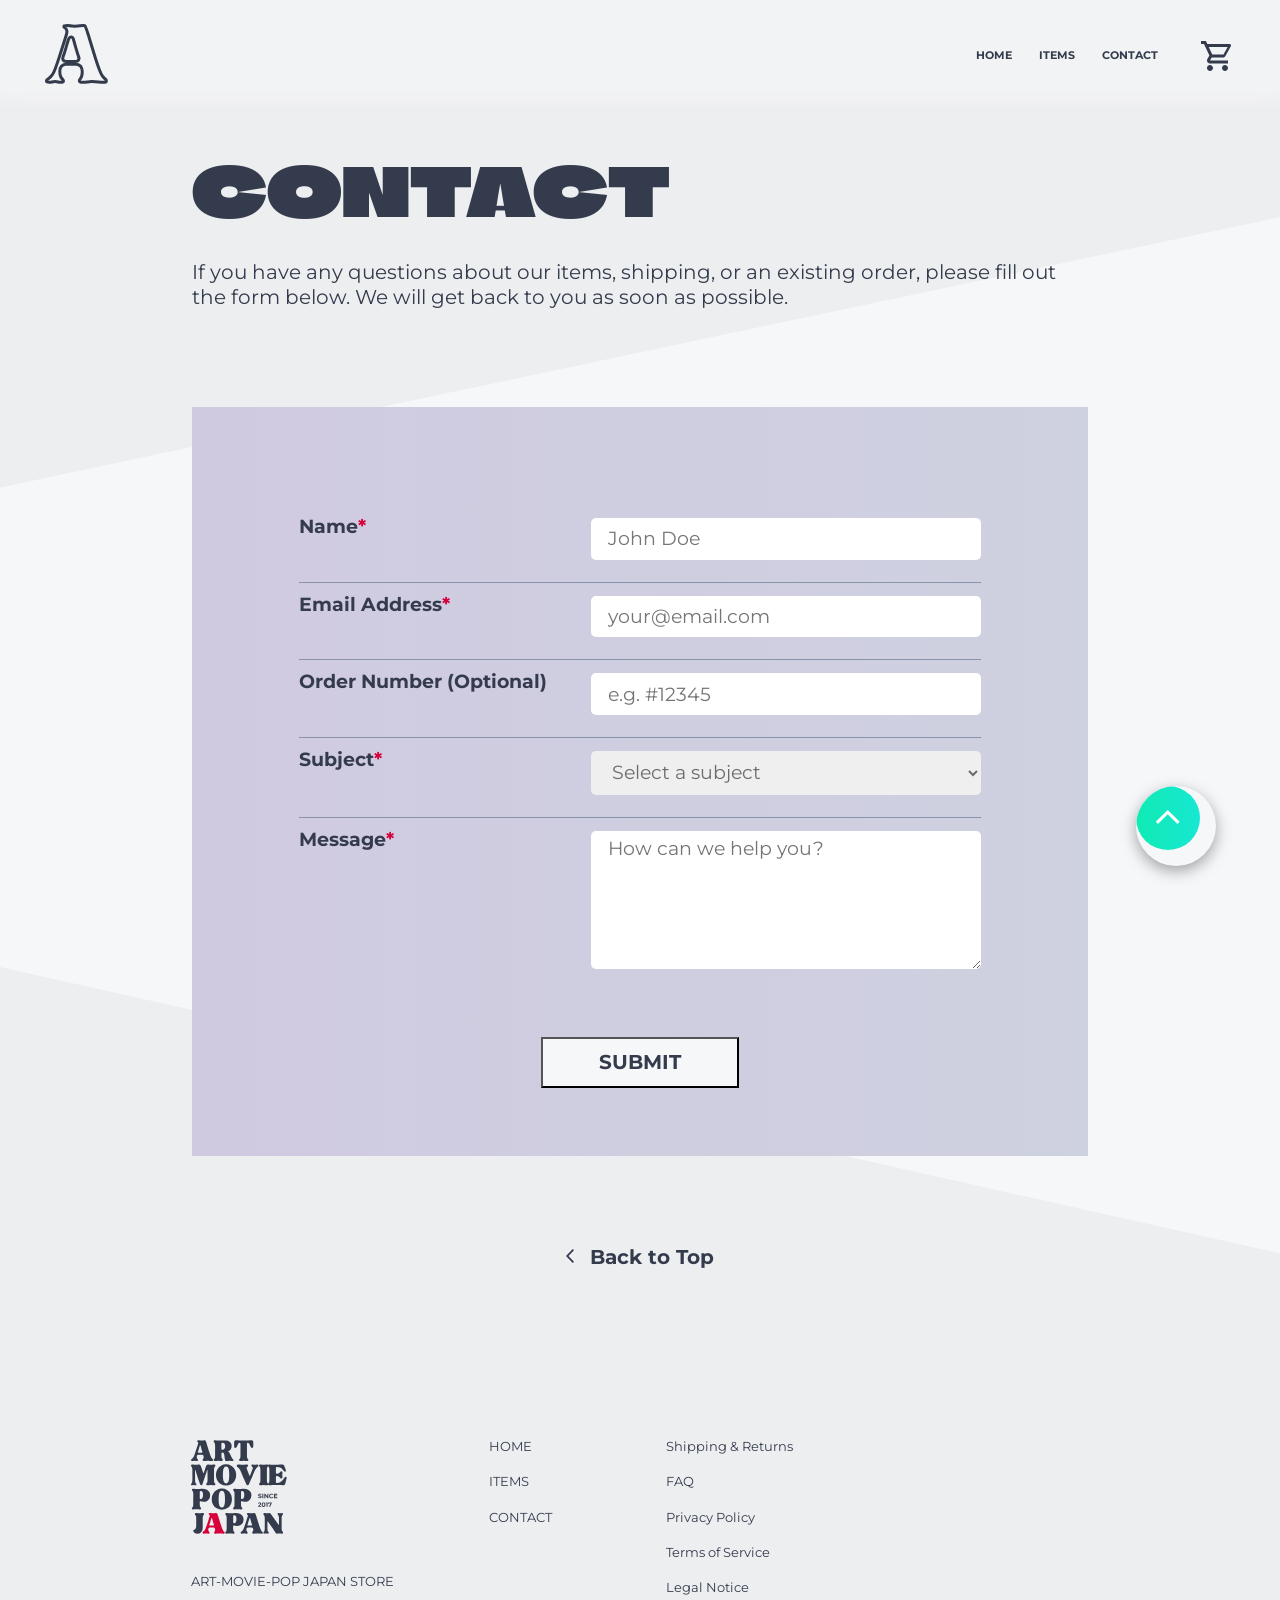
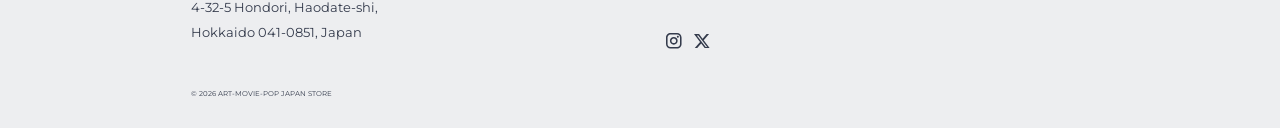
==== commit 78c0e697: "contactページの1024px~レスポンシブ完了" ====
--- a/contact.html
+++ b/contact.html
@@ -62,64 +62,70 @@
 <body id="contact">
     <div class="wrapper">
         <header class="header">
-      <h1 class="header__logo"><a href="home.html" class="header__link"><svg viewBox="0 0 42 40" fill="none" xmlns="http://www.w3.org/2000/svg">
-            <path
-              d="M25.5977 1C26.0607 1 26.3914 1.06396 26.6201 1.15332C26.6343 1.16479 26.6858 1.2086 26.7666 1.32227C26.8901 1.49615 27.038 1.7701 27.2002 2.17188L27.2021 2.17871L27.2051 2.18555C27.6455 3.23202 28.2218 4.89801 28.9346 7.20898V7.20996C29.6484 9.52327 30.4263 12.0862 31.2686 14.8975C32.1139 17.7148 32.9714 20.4931 33.8418 23.2324C34.7151 25.9789 35.5384 28.3785 36.3125 30.4316L36.3135 30.4326C37.0768 32.4553 37.7576 33.9371 38.3662 34.7432L38.3818 34.7627C39.2544 35.8607 40.0177 36.6893 40.6523 37.1426H40.6533C40.8362 37.273 41 37.5002 41 38.0469C41 38.6101 40.8345 38.6902 40.7803 38.7178H40.7793C40.4621 38.8793 39.9485 39 39.165 39C38.2435 39 37.1204 38.9255 35.79 38.7715C34.3925 38.6096 32.8853 38.5303 31.2705 38.5303C30.4416 38.5303 29.4578 38.6135 28.3301 38.7744C27.2751 38.9251 26.2623 39 25.292 39C24.4609 39 23.8178 38.8808 23.332 38.6826H23.3301C23.1822 38.6225 23.122 38.5564 23.0879 38.501C23.0482 38.4363 22.9961 38.3039 22.9961 38.0469C22.9961 37.3664 23.147 37.1296 23.207 37.0684C23.6407 36.6264 24.0154 36.0419 24.3486 35.3604L24.3496 35.3613C24.7651 34.5135 24.9121 33.2424 24.9121 31.7178C24.9121 30.4545 24.6333 29.3281 23.9736 28.4414L23.8369 28.2676C23.0892 27.3667 22.0946 26.8907 20.9238 26.8906H13.873C12.701 26.8906 11.7041 27.3669 10.9551 28.2686C10.1984 29.1799 9.88283 30.3713 9.88281 31.7178C9.88281 33.2708 10.085 34.5958 10.6406 35.5156C11.08 36.2428 11.5478 36.8543 12.0557 37.3076H12.0566C12.2208 37.4538 12.335 37.6612 12.335 38.0469C12.3349 38.2837 12.2892 38.4167 12.249 38.4893C12.2222 38.5377 12.1835 38.586 12.1152 38.6328L12.0371 38.6787C11.633 38.8843 11.154 39 10.5771 39C9.75137 39 9.19433 38.9235 8.85254 38.8135C8.23058 38.6125 7.48978 38.5303 6.66699 38.5303C5.94726 38.5303 5.29019 38.5928 4.7207 38.7432L4.48242 38.8135C4.14188 38.9234 3.58555 39 2.75977 39C2.25316 39 1.82165 38.9111 1.4502 38.751L1.29492 38.6787C1.17716 38.6183 1.12137 38.5544 1.08594 38.4902C1.0458 38.4176 1.00003 38.2843 1 38.0469C1 37.738 1.06516 37.5784 1.13574 37.4873L1.20605 37.416L1.20703 37.415C1.58323 37.108 2.10077 36.6947 2.7627 36.1758C3.53589 35.5702 4.34208 34.6492 5.18262 33.4707L5.18848 33.4609L5.19531 33.4521C5.66541 32.7611 6.19107 31.6168 6.77637 30.0869L7.03125 29.4072C7.7264 27.5181 8.48405 25.3188 9.30371 22.8105C10.1227 20.3078 10.9532 17.7264 11.7969 15.0684C12.6406 12.4123 13.4191 9.96402 14.1338 7.72461C14.5149 6.60587 14.7488 5.58162 14.6504 4.78027L14.626 4.62207L14.5674 4.3584C14.435 3.83995 14.2015 3.36637 13.8369 2.98242L13.6436 2.79785C13.3083 2.5081 12.9975 2.24406 12.7119 2.00586L12.71 2.00391L12.6914 1.9668C12.6729 1.91723 12.6494 1.81618 12.6494 1.6416C12.6494 1.41917 12.6979 1.34158 12.708 1.32715C12.7108 1.3231 12.7265 1.29681 12.7949 1.2666L12.8828 1.23535C13.4131 1.08332 14.0461 1.00002 14.792 1C15.7276 1 16.3511 1.07709 16.7207 1.18945V1.19043C17.3913 1.39631 18.4495 1.46971 19.7734 1.46973C21.277 1.46973 22.4998 1.39131 23.4092 1.2168L23.4082 1.21582C24.1701 1.07058 24.8996 1 25.5977 1ZM17.3975 8.60938C16.7814 8.60938 16.4113 9.05412 16.2666 9.25098C16.0802 9.5046 15.9216 9.82678 15.7822 10.168L15.7734 10.1914L15.7646 10.2158C15.3741 11.3299 14.9565 12.6463 14.5117 14.1631L14.0576 15.7471C13.4507 17.9122 12.7946 19.9721 12.0889 21.9248L12.0859 21.9336L12.083 21.9414C11.8532 22.6147 11.7197 23.4516 12.167 24.1514C12.6383 24.8883 13.4775 25.0625 14.1787 25.0625H20.3877C21.0887 25.0625 21.9264 24.8879 22.3975 24.1514C22.8438 23.4534 22.7128 22.6192 22.4844 21.9463H22.4854C21.8261 19.9847 21.191 17.9297 20.5811 15.7822C19.9683 13.6217 19.4588 11.8129 19.0518 10.3555L19.0479 10.3447L19.0449 10.335L18.9531 10.0557C18.8552 9.78062 18.7369 9.51991 18.5879 9.30078C18.4137 9.04468 18.0658 8.66114 17.5107 8.61426L17.3975 8.60938Z"
-              stroke="#343B4C" stroke-width="2" />
-          </svg>
-        </a></h1>
-      <div class="btn">
-        <!-- カートボタン -->
-        <div class="cart">
-          <a href="#" class="cart__link"><svg viewBox="0 0 21 21" fill="none" xmlns="http://www.w3.org/2000/svg">
-              <path
-                d="M16.8 16.8C17.357 16.8 17.8911 17.0212 18.2849 17.4151C18.6787 17.8089 18.9 18.343 18.9 18.9C18.9 19.457 18.6787 19.9911 18.2849 20.3849C17.8911 20.7787 17.357 21 16.8 21C16.243 21 15.7089 20.7787 15.3151 20.3849C14.9212 19.9911 14.7 19.457 14.7 18.9C14.7 17.7345 15.6345 16.8 16.8 16.8ZM0 0H3.4335L4.4205 2.1H19.95C20.2285 2.1 20.4955 2.21062 20.6925 2.40754C20.8894 2.60445 21 2.87152 21 3.15C21 3.3285 20.9475 3.507 20.874 3.675L17.115 10.4685C16.758 11.109 16.065 11.55 15.2775 11.55H7.455L6.51 13.2615L6.4785 13.3875C6.4785 13.4571 6.50616 13.5239 6.55538 13.5731C6.60461 13.6223 6.67138 13.65 6.741 13.65H18.9V15.75H6.3C5.74304 15.75 5.2089 15.5287 4.81508 15.1349C4.42125 14.7411 4.2 14.207 4.2 13.65C4.2 13.2825 4.2945 12.936 4.452 12.642L5.88 10.0695L2.1 2.1H0V0ZM6.3 16.8C6.85695 16.8 7.3911 17.0212 7.78492 17.4151C8.17875 17.8089 8.4 18.343 8.4 18.9C8.4 19.457 8.17875 19.9911 7.78492 20.3849C7.3911 20.7787 6.85695 21 6.3 21C5.74304 21 5.2089 20.7787 4.81508 20.3849C4.42125 19.9911 4.2 19.457 4.2 18.9C4.2 17.7345 5.1345 16.8 6.3 16.8ZM15.75 9.45L18.669 4.2H5.397L7.875 9.45H15.75Z"
-                fill="#343B4C" />
-            </svg>
-          </a>
-        </div>
-        <!-- バーガーボタン -->
-        <div id="btn__burger" class="btn__burger">
-          <span id="btn__top" class="btn__top"></span>
-          <span id="btn__middle" class="btn__middle"></span>
-          <span id="btn__bottom" class="btn__bottom"></span>
-        </div>
-      </div>
-      <!-- ナビゲーション -->
-      <nav id="gnav" class="gnav">
-        <div class="box__text">
-          <div class="box__weight">
-            <ul class="gnav__nav">
-              <li class="gnav__list"><a href="home.html" class="gnav__link">HOME</a></li>
-              <li class="gnav__list"><a href="items.html" class="gnav__link">ITEMS</a></li>
-              <li class="gnav__list"><a href="contact.html" class="gnav__link">CONTACT</a></li>
-            </ul>
-          </div>
-          <div class="box__thin">
-            <ul class="gnav__nav">
-              <li class="gnav__list"><a href="shipping.html" class="gnav__link">Shipping & Returns</a></li>
-              <li class="gnav__list"><a href="faq.html" class="gnav__link">FAQ</a></li>
-            </ul>
-          </div>
-        </div>
-        <div class="box__sns">
-          <p class="gnav__insta"><a href="https://www.instagram.com/art_movie_pop_japan_store/" target="_blank"
-              class="gnav_link"><svg viewBox="0 0 24 24" fill="none" xmlns="http://www.w3.org/2000/svg">
-                <path
-                  d="M6.76667 0H16.5667C20.3 0 23.3333 3.03333 23.3333 6.76667V16.5667C23.3333 18.3613 22.6204 20.0824 21.3514 21.3514C20.0824 22.6204 18.3613 23.3333 16.5667 23.3333H6.76667C3.03333 23.3333 0 20.3 0 16.5667V6.76667C0 4.97203 0.712915 3.25091 1.98191 1.98191C3.25091 0.712915 4.97203 0 6.76667 0ZM6.53333 2.33333C5.41942 2.33333 4.35114 2.77583 3.56348 3.56348C2.77583 4.35114 2.33333 5.41942 2.33333 6.53333V16.8C2.33333 19.1217 4.21167 21 6.53333 21H16.8C17.9139 21 18.9822 20.5575 19.7698 19.7698C20.5575 18.9822 21 17.9139 21 16.8V6.53333C21 4.21167 19.1217 2.33333 16.8 2.33333H6.53333ZM17.7917 4.08333C18.1784 4.08333 18.5494 4.23698 18.8229 4.51047C19.0964 4.78396 19.25 5.15489 19.25 5.54167C19.25 5.92844 19.0964 6.29937 18.8229 6.57286C18.5494 6.84635 18.1784 7 17.7917 7C17.4049 7 17.034 6.84635 16.7605 6.57286C16.487 6.29937 16.3333 5.92844 16.3333 5.54167C16.3333 5.15489 16.487 4.78396 16.7605 4.51047C17.034 4.23698 17.4049 4.08333 17.7917 4.08333ZM11.6667 5.83333C13.2138 5.83333 14.6975 6.44791 15.7915 7.54188C16.8854 8.63584 17.5 10.1196 17.5 11.6667C17.5 13.2138 16.8854 14.6975 15.7915 15.7915C14.6975 16.8854 13.2138 17.5 11.6667 17.5C10.1196 17.5 8.63584 16.8854 7.54188 15.7915C6.44791 14.6975 5.83333 13.2138 5.83333 11.6667C5.83333 10.1196 6.44791 8.63584 7.54188 7.54188C8.63584 6.44791 10.1196 5.83333 11.6667 5.83333ZM11.6667 8.16667C10.7384 8.16667 9.84817 8.53541 9.19179 9.19179C8.53541 9.84817 8.16667 10.7384 8.16667 11.6667C8.16667 12.5949 8.53541 13.4852 9.19179 14.1415C9.84817 14.7979 10.7384 15.1667 11.6667 15.1667C12.5949 15.1667 13.4852 14.7979 14.1415 14.1415C14.7979 13.4852 15.1667 12.5949 15.1667 11.6667C15.1667 10.7384 14.7979 9.84817 14.1415 9.19179C13.4852 8.53541 12.5949 8.16667 11.6667 8.16667Z"
-                  fill="#343B4C" />
-              </svg>
-            </a></p>
-          <p class="gnav__x"><a href="#" target="_blank" class="gnav__link"><svg viewBox="0 0 24 22" fill="none"
-                xmlns="http://www.w3.org/2000/svg">
-                <path
-                  d="M18.9 0H22.5806L14.5406 9.21257L24 21.7509H16.5943L10.7897 14.148L4.15543 21.7509H0.471429L9.07029 11.8937L0 0.00171426H7.59429L12.8331 6.94971L18.9 0ZM17.6057 19.5429H19.6457L6.48 2.09314H4.29257L17.6057 19.5429Z"
-                  fill="#343B4C" />
-              </svg>
-            </a></p>
-        </div>
-      </nav>
-    </header>
+            <h1 class="header__logo"><a href="home.html" class="header__link"><svg viewBox="0 0 42 40" fill="none"
+                        xmlns="http://www.w3.org/2000/svg">
+                        <path
+                            d="M25.5977 1C26.0607 1 26.3914 1.06396 26.6201 1.15332C26.6343 1.16479 26.6858 1.2086 26.7666 1.32227C26.8901 1.49615 27.038 1.7701 27.2002 2.17188L27.2021 2.17871L27.2051 2.18555C27.6455 3.23202 28.2218 4.89801 28.9346 7.20898V7.20996C29.6484 9.52327 30.4263 12.0862 31.2686 14.8975C32.1139 17.7148 32.9714 20.4931 33.8418 23.2324C34.7151 25.9789 35.5384 28.3785 36.3125 30.4316L36.3135 30.4326C37.0768 32.4553 37.7576 33.9371 38.3662 34.7432L38.3818 34.7627C39.2544 35.8607 40.0177 36.6893 40.6523 37.1426H40.6533C40.8362 37.273 41 37.5002 41 38.0469C41 38.6101 40.8345 38.6902 40.7803 38.7178H40.7793C40.4621 38.8793 39.9485 39 39.165 39C38.2435 39 37.1204 38.9255 35.79 38.7715C34.3925 38.6096 32.8853 38.5303 31.2705 38.5303C30.4416 38.5303 29.4578 38.6135 28.3301 38.7744C27.2751 38.9251 26.2623 39 25.292 39C24.4609 39 23.8178 38.8808 23.332 38.6826H23.3301C23.1822 38.6225 23.122 38.5564 23.0879 38.501C23.0482 38.4363 22.9961 38.3039 22.9961 38.0469C22.9961 37.3664 23.147 37.1296 23.207 37.0684C23.6407 36.6264 24.0154 36.0419 24.3486 35.3604L24.3496 35.3613C24.7651 34.5135 24.9121 33.2424 24.9121 31.7178C24.9121 30.4545 24.6333 29.3281 23.9736 28.4414L23.8369 28.2676C23.0892 27.3667 22.0946 26.8907 20.9238 26.8906H13.873C12.701 26.8906 11.7041 27.3669 10.9551 28.2686C10.1984 29.1799 9.88283 30.3713 9.88281 31.7178C9.88281 33.2708 10.085 34.5958 10.6406 35.5156C11.08 36.2428 11.5478 36.8543 12.0557 37.3076H12.0566C12.2208 37.4538 12.335 37.6612 12.335 38.0469C12.3349 38.2837 12.2892 38.4167 12.249 38.4893C12.2222 38.5377 12.1835 38.586 12.1152 38.6328L12.0371 38.6787C11.633 38.8843 11.154 39 10.5771 39C9.75137 39 9.19433 38.9235 8.85254 38.8135C8.23058 38.6125 7.48978 38.5303 6.66699 38.5303C5.94726 38.5303 5.29019 38.5928 4.7207 38.7432L4.48242 38.8135C4.14188 38.9234 3.58555 39 2.75977 39C2.25316 39 1.82165 38.9111 1.4502 38.751L1.29492 38.6787C1.17716 38.6183 1.12137 38.5544 1.08594 38.4902C1.0458 38.4176 1.00003 38.2843 1 38.0469C1 37.738 1.06516 37.5784 1.13574 37.4873L1.20605 37.416L1.20703 37.415C1.58323 37.108 2.10077 36.6947 2.7627 36.1758C3.53589 35.5702 4.34208 34.6492 5.18262 33.4707L5.18848 33.4609L5.19531 33.4521C5.66541 32.7611 6.19107 31.6168 6.77637 30.0869L7.03125 29.4072C7.7264 27.5181 8.48405 25.3188 9.30371 22.8105C10.1227 20.3078 10.9532 17.7264 11.7969 15.0684C12.6406 12.4123 13.4191 9.96402 14.1338 7.72461C14.5149 6.60587 14.7488 5.58162 14.6504 4.78027L14.626 4.62207L14.5674 4.3584C14.435 3.83995 14.2015 3.36637 13.8369 2.98242L13.6436 2.79785C13.3083 2.5081 12.9975 2.24406 12.7119 2.00586L12.71 2.00391L12.6914 1.9668C12.6729 1.91723 12.6494 1.81618 12.6494 1.6416C12.6494 1.41917 12.6979 1.34158 12.708 1.32715C12.7108 1.3231 12.7265 1.29681 12.7949 1.2666L12.8828 1.23535C13.4131 1.08332 14.0461 1.00002 14.792 1C15.7276 1 16.3511 1.07709 16.7207 1.18945V1.19043C17.3913 1.39631 18.4495 1.46971 19.7734 1.46973C21.277 1.46973 22.4998 1.39131 23.4092 1.2168L23.4082 1.21582C24.1701 1.07058 24.8996 1 25.5977 1ZM17.3975 8.60938C16.7814 8.60938 16.4113 9.05412 16.2666 9.25098C16.0802 9.5046 15.9216 9.82678 15.7822 10.168L15.7734 10.1914L15.7646 10.2158C15.3741 11.3299 14.9565 12.6463 14.5117 14.1631L14.0576 15.7471C13.4507 17.9122 12.7946 19.9721 12.0889 21.9248L12.0859 21.9336L12.083 21.9414C11.8532 22.6147 11.7197 23.4516 12.167 24.1514C12.6383 24.8883 13.4775 25.0625 14.1787 25.0625H20.3877C21.0887 25.0625 21.9264 24.8879 22.3975 24.1514C22.8438 23.4534 22.7128 22.6192 22.4844 21.9463H22.4854C21.8261 19.9847 21.191 17.9297 20.5811 15.7822C19.9683 13.6217 19.4588 11.8129 19.0518 10.3555L19.0479 10.3447L19.0449 10.335L18.9531 10.0557C18.8552 9.78062 18.7369 9.51991 18.5879 9.30078C18.4137 9.04468 18.0658 8.66114 17.5107 8.61426L17.3975 8.60938Z"
+                            stroke="#343B4C" stroke-width="2" />
+                    </svg>
+                </a></h1>
+            <div class="header__box">
+                <div class="btn">
+                    <!-- カートボタン -->
+                    <div class="cart">
+                        <a href="#" class="cart__link"><svg viewBox="0 0 21 21" fill="none"
+                                xmlns="http://www.w3.org/2000/svg">
+                                <path
+                                    d="M16.8 16.8C17.357 16.8 17.8911 17.0212 18.2849 17.4151C18.6787 17.8089 18.9 18.343 18.9 18.9C18.9 19.457 18.6787 19.9911 18.2849 20.3849C17.8911 20.7787 17.357 21 16.8 21C16.243 21 15.7089 20.7787 15.3151 20.3849C14.9212 19.9911 14.7 19.457 14.7 18.9C14.7 17.7345 15.6345 16.8 16.8 16.8ZM0 0H3.4335L4.4205 2.1H19.95C20.2285 2.1 20.4955 2.21062 20.6925 2.40754C20.8894 2.60445 21 2.87152 21 3.15C21 3.3285 20.9475 3.507 20.874 3.675L17.115 10.4685C16.758 11.109 16.065 11.55 15.2775 11.55H7.455L6.51 13.2615L6.4785 13.3875C6.4785 13.4571 6.50616 13.5239 6.55538 13.5731C6.60461 13.6223 6.67138 13.65 6.741 13.65H18.9V15.75H6.3C5.74304 15.75 5.2089 15.5287 4.81508 15.1349C4.42125 14.7411 4.2 14.207 4.2 13.65C4.2 13.2825 4.2945 12.936 4.452 12.642L5.88 10.0695L2.1 2.1H0V0ZM6.3 16.8C6.85695 16.8 7.3911 17.0212 7.78492 17.4151C8.17875 17.8089 8.4 18.343 8.4 18.9C8.4 19.457 8.17875 19.9911 7.78492 20.3849C7.3911 20.7787 6.85695 21 6.3 21C5.74304 21 5.2089 20.7787 4.81508 20.3849C4.42125 19.9911 4.2 19.457 4.2 18.9C4.2 17.7345 5.1345 16.8 6.3 16.8ZM15.75 9.45L18.669 4.2H5.397L7.875 9.45H15.75Z"
+                                    fill="#343B4C" />
+                            </svg>
+                        </a>
+                    </div>
+                    <!-- バーガーボタン -->
+                    <div id="btn__burger" class="btn__burger">
+                        <span id="btn__top" class="btn__top"></span>
+                        <span id="btn__middle" class="btn__middle"></span>
+                        <span id="btn__bottom" class="btn__bottom"></span>
+                    </div>
+                </div>
+                <!-- ナビゲーション -->
+                <nav id="gnav" class="gnav">
+                    <div class="box__text">
+                        <div class="box__weight">
+                            <ul class="gnav__nav">
+                                <li class="gnav__list"><a href="home.html" class="gnav__link">HOME</a></li>
+                                <li class="gnav__list"><a href="items.html" class="gnav__link">ITEMS</a></li>
+                                <li class="gnav__list"><a href="contact.html" class="gnav__link">CONTACT</a></li>
+                            </ul>
+                        </div>
+                        <div class="box__thin">
+                            <ul class="gnav__nav">
+                                <li class="gnav__list"><a href="shipping.html" class="gnav__link">Shipping & Returns</a>
+                                </li>
+                                <li class="gnav__list"><a href="faq.html" class="gnav__link">FAQ</a></li>
+                            </ul>
+                        </div>
+                    </div>
+                    <div class="box__sns">
+                        <p class="gnav__insta"><a href="https://www.instagram.com/art_movie_pop_japan_store/"
+                                target="_blank" class="gnav_link"><svg viewBox="0 0 24 24" fill="none"
+                                    xmlns="http://www.w3.org/2000/svg">
+                                    <path
+                                        d="M6.76667 0H16.5667C20.3 0 23.3333 3.03333 23.3333 6.76667V16.5667C23.3333 18.3613 22.6204 20.0824 21.3514 21.3514C20.0824 22.6204 18.3613 23.3333 16.5667 23.3333H6.76667C3.03333 23.3333 0 20.3 0 16.5667V6.76667C0 4.97203 0.712915 3.25091 1.98191 1.98191C3.25091 0.712915 4.97203 0 6.76667 0ZM6.53333 2.33333C5.41942 2.33333 4.35114 2.77583 3.56348 3.56348C2.77583 4.35114 2.33333 5.41942 2.33333 6.53333V16.8C2.33333 19.1217 4.21167 21 6.53333 21H16.8C17.9139 21 18.9822 20.5575 19.7698 19.7698C20.5575 18.9822 21 17.9139 21 16.8V6.53333C21 4.21167 19.1217 2.33333 16.8 2.33333H6.53333ZM17.7917 4.08333C18.1784 4.08333 18.5494 4.23698 18.8229 4.51047C19.0964 4.78396 19.25 5.15489 19.25 5.54167C19.25 5.92844 19.0964 6.29937 18.8229 6.57286C18.5494 6.84635 18.1784 7 17.7917 7C17.4049 7 17.034 6.84635 16.7605 6.57286C16.487 6.29937 16.3333 5.92844 16.3333 5.54167C16.3333 5.15489 16.487 4.78396 16.7605 4.51047C17.034 4.23698 17.4049 4.08333 17.7917 4.08333ZM11.6667 5.83333C13.2138 5.83333 14.6975 6.44791 15.7915 7.54188C16.8854 8.63584 17.5 10.1196 17.5 11.6667C17.5 13.2138 16.8854 14.6975 15.7915 15.7915C14.6975 16.8854 13.2138 17.5 11.6667 17.5C10.1196 17.5 8.63584 16.8854 7.54188 15.7915C6.44791 14.6975 5.83333 13.2138 5.83333 11.6667C5.83333 10.1196 6.44791 8.63584 7.54188 7.54188C8.63584 6.44791 10.1196 5.83333 11.6667 5.83333ZM11.6667 8.16667C10.7384 8.16667 9.84817 8.53541 9.19179 9.19179C8.53541 9.84817 8.16667 10.7384 8.16667 11.6667C8.16667 12.5949 8.53541 13.4852 9.19179 14.1415C9.84817 14.7979 10.7384 15.1667 11.6667 15.1667C12.5949 15.1667 13.4852 14.7979 14.1415 14.1415C14.7979 13.4852 15.1667 12.5949 15.1667 11.6667C15.1667 10.7384 14.7979 9.84817 14.1415 9.19179C13.4852 8.53541 12.5949 8.16667 11.6667 8.16667Z"
+                                        fill="#343B4C" />
+                                </svg>
+                            </a></p>
+                        <p class="gnav__x"><a href="#" target="_blank" class="gnav__link"><svg viewBox="0 0 24 22"
+                                    fill="none" xmlns="http://www.w3.org/2000/svg">
+                                    <path
+                                        d="M18.9 0H22.5806L14.5406 9.21257L24 21.7509H16.5943L10.7897 14.148L4.15543 21.7509H0.471429L9.07029 11.8937L0 0.00171426H7.59429L12.8331 6.94971L18.9 0ZM17.6057 19.5429H19.6457L6.48 2.09314H4.29257L17.6057 19.5429Z"
+                                        fill="#343B4C" />
+                                </svg>
+                            </a></p>
+                    </div>
+                </nav>
+            </div>
+        </header>
 
         <!-- To Top ボタン -->
         <div class="totop">
@@ -274,13 +280,19 @@
                     </svg>
                 </h1>
 
+
                 <div class="footer__container">
+                    <!-- 👇 左側の箱（nav-mainのみ） -->
                     <nav class="fnav">
                         <ul class="fnav__nav-main">
                             <li class="fnav__list"><a href="home.html" class="fnav__link">HOME</a></li>
                             <li class="fnav__list"><a href="items.html" class="fnav__link">ITEMS</a></li>
                             <li class="fnav__list"><a href="contact.html" class="fnav__link">CONTACT</a></li>
                         </ul>
+                    </nav>
+
+                    <!-- 👇 右側の箱（nav-subとsnsをまとめる） -->
+                    <div class="footer__sub-wrap">
                         <ul class="fnav__nav-sub">
                             <li class="fnav__list"><a href="shipping.html" class="fnav__link">Shipping & Returns</a>
                             </li>
@@ -290,23 +302,25 @@
                             <li class="fnav__list"><a href="ligal.html" class="fnav__link">Legal Notice</a></li>
                         </ul>
 
-                    </nav>
-                    <div class="footer__sns">
-                        <a href="https://www.instagram.com/art_movie_pop_japan_store/" class="footer__insta"><svg
-                                viewBox="0 0 24 24" fill="none" xmlns="http://www.w3.org/2000/svg">
-                                <path
-                                    d="M6.76667 0H16.5667C20.3 0 23.3333 3.03333 23.3333 6.76667V16.5667C23.3333 18.3613 22.6204 20.0824 21.3514 21.3514C20.0824 22.6204 18.3613 23.3333 16.5667 23.3333H6.76667C3.03333 23.3333 0 20.3 0 16.5667V6.76667C0 4.97203 0.712915 3.25091 1.98191 1.98191C3.25091 0.712915 4.97203 0 6.76667 0ZM6.53333 2.33333C5.41942 2.33333 4.35114 2.77583 3.56348 3.56348C2.77583 4.35114 2.33333 5.41942 2.33333 6.53333V16.8C2.33333 19.1217 4.21167 21 6.53333 21H16.8C17.9139 21 18.9822 20.5575 19.7698 19.7698C20.5575 18.9822 21 17.9139 21 16.8V6.53333C21 4.21167 19.1217 2.33333 16.8 2.33333H6.53333ZM17.7917 4.08333C18.1784 4.08333 18.5494 4.23698 18.8229 4.51047C19.0964 4.78396 19.25 5.15489 19.25 5.54167C19.25 5.92844 19.0964 6.29937 18.8229 6.57286C18.5494 6.84635 18.1784 7 17.7917 7C17.4049 7 17.034 6.84635 16.7605 6.57286C16.487 6.29937 16.3333 5.92844 16.3333 5.54167C16.3333 5.15489 16.487 4.78396 16.7605 4.51047C17.034 4.23698 17.4049 4.08333 17.7917 4.08333ZM11.6667 5.83333C13.2138 5.83333 14.6975 6.44791 15.7915 7.54188C16.8854 8.63584 17.5 10.1196 17.5 11.6667C17.5 13.2138 16.8854 14.6975 15.7915 15.7915C14.6975 16.8854 13.2138 17.5 11.6667 17.5C10.1196 17.5 8.63584 16.8854 7.54188 15.7915C6.44791 14.6975 5.83333 13.2138 5.83333 11.6667C5.83333 10.1196 6.44791 8.63584 7.54188 7.54188C8.63584 6.44791 10.1196 5.83333 11.6667 5.83333ZM11.6667 8.16667C10.7384 8.16667 9.84817 8.53541 9.19179 9.19179C8.53541 9.84817 8.16667 10.7384 8.16667 11.6667C8.16667 12.5949 8.53541 13.4852 9.19179 14.1415C9.84817 14.7979 10.7384 15.1667 11.6667 15.1667C12.5949 15.1667 13.4852 14.7979 14.1415 14.1415C14.7979 13.4852 15.1667 12.5949 15.1667 11.6667C15.1667 10.7384 14.7979 9.84817 14.1415 9.19179C13.4852 8.53541 12.5949 8.16667 11.6667 8.16667Z"
-                                    fill="#343B4C" />
-                            </svg>
-                        </a>
-                        <a href="#" class="footer__x"><svg width="24" height="22" viewBox="0 0 24 22" fill="none"
-                                xmlns="http://www.w3.org/2000/svg">
-                                <path
-                                    d="M18.9 0H22.5806L14.5406 9.21257L24 21.7509H16.5943L10.7897 14.148L4.15543 21.7509H0.471429L9.07029 11.8937L0 0.00171426H7.59429L12.8331 6.94971L18.9 0ZM17.6057 19.5429H19.6457L6.48 2.09314H4.29257L17.6057 19.5429Z"
-                                    fill="#343B4C" />
-                            </svg>
-                        </a>
-                    </div>
+                        <div class="footer__sns">
+                            <a href="https://www.instagram.com/art_movie_pop_japan_store/" class="footer__insta">
+                                <svg viewBox="0 0 24 24" fill="none" xmlns="http://www.w3.org/2000/svg">
+                                    <path
+                                        d="M6.76667 0H16.5667C20.3 0 23.3333 3.03333 23.3333 6.76667V16.5667C23.3333 18.3613 22.6204 20.0824 21.3514 21.3514C20.0824 22.6204 18.3613 23.3333 16.5667 23.3333H6.76667C3.03333 23.3333 0 20.3 0 16.5667V6.76667C0 4.97203 0.712915 3.25091 1.98191 1.98191C3.25091 0.712915 4.97203 0 6.76667 0ZM6.53333 2.33333C5.41942 2.33333 4.35114 2.77583 3.56348 3.56348C2.77583 4.35114 2.33333 5.41942 2.33333 6.53333V16.8C2.33333 19.1217 4.21167 21 6.53333 21H16.8C17.9139 21 18.9822 20.5575 19.7698 19.7698C20.5575 18.9822 21 17.9139 21 16.8V6.53333C21 4.21167 19.1217 2.33333 16.8 2.33333H6.53333ZM17.7917 4.08333C18.1784 4.08333 18.5494 4.23698 18.8229 4.51047C19.0964 4.78396 19.25 5.15489 19.25 5.54167C19.25 5.92844 19.0964 6.29937 18.8229 6.57286C18.5494 6.84635 18.1784 7 17.7917 7C17.4049 7 17.034 6.84635 16.7605 6.57286C16.487 6.29937 16.3333 5.92844 16.3333 5.54167C16.3333 5.15489 16.487 4.78396 16.7605 4.51047C17.034 4.23698 17.4049 4.08333 17.7917 4.08333ZM11.6667 5.83333C13.2138 5.83333 14.6975 6.44791 15.7915 7.54188C16.8854 8.63584 17.5 10.1196 17.5 11.6667C17.5 13.2138 16.8854 14.6975 15.7915 15.7915C14.6975 16.8854 13.2138 17.5 11.6667 17.5C10.1196 17.5 8.63584 16.8854 7.54188 15.7915C6.44791 14.6975 5.83333 13.2138 5.83333 11.6667C5.83333 10.1196 6.44791 8.63584 7.54188 7.54188C8.63584 6.44791 10.1196 5.83333 11.6667 5.83333ZM11.6667 8.16667C10.7384 8.16667 9.84817 8.53541 9.19179 9.19179C8.53541 9.84817 8.16667 10.7384 8.16667 11.6667C8.16667 12.5949 8.53541 13.4852 9.19179 14.1415C9.84817 14.7979 10.7384 15.1667 11.6667 15.1667C12.5949 15.1667 13.4852 14.7979 14.1415 14.1415C14.7979 13.4852 15.1667 12.5949 15.1667 11.6667C15.1667 10.7384 14.7979 9.84817 14.1415 9.19179C13.4852 8.53541 12.5949 8.16667 11.6667 8.16667Z"
+                                        fill="#343B4C" />
+                                </svg>
+                            </a>
+                            <a href="#" class="footer__x">
+                                <svg width="24" height="22" viewBox="0 0 24 22" fill="none"
+                                    xmlns="http://www.w3.org/2000/svg">
+                                    <path
+                                        d="M18.9 0H22.5806L14.5406 9.21257L24 21.7509H16.5943L10.7897 14.148L4.15543 21.7509H0.471429L9.07029 11.8937L0 0.00171426H7.59429L12.8331 6.94971L18.9 0ZM17.6057 19.5429H19.6457L6.48 2.09314H4.29257L17.6057 19.5429Z"
+                                        fill="#343B4C" />
+                                </svg>
+                            </a>
+                        </div>
+                    </div> <!-- / .footer__sub-wrap の閉じタグ -->
+
                 </div>
             </div>
 
--- a/css/style.css
+++ b/css/style.css
@@ -93,21 +93,53 @@
     padding-top: 120px;
   }
 }
-
+@media screen and (min-width: 1024px) {
+  body:not(#home) .main {
+    padding-top: min(12.24vw, 235px);
+    background-image: url('data:image/svg+xml;utf8,<svg width="1920" height="7531" viewBox="0 0 1920 7531" fill="none" xmlns="http://www.w3.org/2000/svg"><path d="M0 731.5V0H1920V326L0 731.5Z" fill="%23EDEEF0"/><path d="M1920 2734.5L0 3048V3767L1920 4239.5V2734.5Z" fill="%23F6F7F8"/><path d="M0 5376.5V3767L1920 4239.5V5113L0 5376.5Z" fill="%23EDEEF0"/><path d="M0 7530.5V5921L1920 6393.5V7267L0 7530.5Z" fill="%23EDEEF0"/><path d="M1920 326L0 731.5V1450.5L1920 1880V326Z" fill="%23F6F7F8"/><path d="M1920 5113L0 5376.5V5935.5L1920 6480V5113Z" fill="%23F6F7F8"/><path d="M1920 1880L0 1450.5V3048L1920 2734V1880Z" fill="%23EDEEF0"/></svg>');
+    background-position: 0 0;
+  }
+}
+
+.br-pc {
+  display: none;
+}
+
+@media screen and (min-width: 1024px) {
+  .br-sp {
+    display: none;
+  }
+  .br-pc {
+    display: inline;
+  }
+}
+.totop {
+  position: fixed;
+  bottom: 14px;
+  right: 5%;
+  z-index: 3;
+}
+@media screen and (min-width: 1024px) {
+  .totop {
+    bottom: 34px;
+  }
+}
 .totop__link {
   width: 64px;
   height: 64px;
   display: block;
-  position: fixed;
-  bottom: 14px;
-  right: 5%;
-  z-index: 3;
   box-shadow: 0px 5px 15px 0px rgba(0, 0, 0, 0.35);
   border-radius: 100%;
 }
 @media screen and (min-width: 360px) {
   .totop__link {
     bottom: 30px;
+  }
+}
+@media screen and (min-width: 1024px) {
+  .totop__link {
+    width: min(6.25vw, 7.5rem);
+    height: min(6.25vw, 7.5rem);
   }
 }
 .totop__link svg {
@@ -122,16 +154,31 @@
   row-gap: 84px;
   justify-content: space-between;
 }
+@media screen and (min-width: 1024px) {
+  .flex {
+    row-gap: min(6.83vw, 8.1875rem);
+  }
+}
 
 .box {
   width: 46%;
   color: #343B4C;
   text-decoration: none;
 }
+@media screen and (min-width: 1024px) {
+  .box {
+    width: min(20.8vw, 24.9375rem);
+  }
+}
 
 .image {
   margin-bottom: 10px;
 }
+@media screen and (min-width: 1024px) {
+  .image {
+    margin-bottom: min(1.72vw, 2.0625rem);
+  }
+}
 
 .itemtitle {
   margin-bottom: 10px;
@@ -141,6 +188,12 @@
 @media screen and (min-width: 630px) {
   .itemtitle {
     font-size: 1.25rem;
+  }
+}
+@media screen and (min-width: 1024px) {
+  .itemtitle {
+    font-size: min(1.46vw, 1.75rem);
+    margin-bottom: min(0.84vw, 1rem);
   }
 }
 
@@ -152,6 +205,11 @@
 @media screen and (min-width: 630px) {
   .year {
     font-size: 0.7rem;
+  }
+}
+@media screen and (min-width: 1024px) {
+  .year {
+    font-size: min(0.73vw, 0.875rem);
   }
 }
 
@@ -172,10 +230,27 @@
   width: 8px;
   height: 14px;
 }
+@media screen and (min-width: 1024px) {
+  .underlink svg {
+    width: min(0.79vw, 15px);
+    height: min(1.31vw, 25px);
+  }
+}
+@media screen and (min-width: 1024px) {
+  .underlink {
+    font-size: min(1.57vw, 30px);
+    gap: min(1.05vw, 20px);
+  }
+}
 
 .contact {
-  padding: 39px 36px;
+  padding: 39px 0;
   background: linear-gradient(to right, #10EBB4, #17E6D3);
+}
+@media screen and (min-width: 1024px) {
+  .contact {
+    padding: min(5.27vw, 6.3125rem) 0;
+  }
 }
 .contact__txt {
   margin-bottom: 23px;
@@ -188,6 +263,11 @@
     font-size: 3rem;
   }
 }
+@media screen and (min-width: 1024px) {
+  .contact__txt {
+    font-size: min(3.65vw, 4.375rem);
+  }
+}
 .contact__btn {
   width: -moz-fit-content;
   width: fit-content;
@@ -202,19 +282,31 @@
   color: #343B4C;
   text-decoration: none;
 }
+@media screen and (min-width: 1024px) {
+  .contact__link {
+    padding: min(1.05vw, 1.25rem) min(3.13vw, 3.75rem);
+    font-size: min(1.57vw, 1.875rem);
+  }
+}
 
 .header {
-  padding: 15px 5%;
+  padding: 0.9375rem 5%;
   width: 100%;
   display: flex;
   justify-content: space-between;
   align-items: center;
   position: fixed;
-  z-index: 3;
+  z-index: 4;
 }
 @media screen and (min-width: 630px) {
   .header {
-    padding: 24px 5%;
+    padding: 1.5rem 5%;
+  }
+}
+@media screen and (min-width: 1024px) {
+  .header {
+    padding-left: min(3.55vw, 4.25rem);
+    padding-right: min(3.86vw, 4.625rem);
   }
 }
 .header::before {
@@ -228,28 +320,41 @@
   mask-image: linear-gradient(to bottom, black 80%, transparent 100%);
 }
 .header__logo {
-  width: 42px;
+  width: 2.625rem;
   height: auto;
 }
 @media screen and (min-width: 630px) {
   .header__logo {
-    width: 60px;
+    width: 3.75rem;
+  }
+}
+@media screen and (min-width: 1024px) {
+  .header__logo {
+    width: 5.3%;
   }
 }
 .header__logo svg {
   width: 100%;
   height: 100%;
 }
+@media screen and (min-width: 1024px) {
+  .header__box {
+    display: flex;
+    flex-direction: row-reverse;
+    align-items: center;
+    gap: min(4.0625rem, 3.36vw);
+  }
+}
 
 .btn {
-  height: 20px;
+  height: 1.25rem;
   display: flex;
   align-items: center;
-  gap: 21px;
+  gap: 1.3125rem;
 }
 @media screen and (min-width: 630px) {
   .btn {
-    gap: 30px;
+    gap: 1.875rem;
   }
 }
 .btn__burger {
@@ -258,52 +363,55 @@
   display: flex;
   justify-content: space-between;
   align-items: center;
-  width: 25px;
-}
-@media screen and (min-width: 630px) {
-  .btn__burger {
-    width: 35px;
-  }
-}
-.btn__burger {
+  width: 1.5625rem;
   cursor: pointer;
   z-index: 1;
+}
+@media screen and (min-width: 630px) {
+  .btn__burger {
+    width: 2.1875rem;
+  }
+}
+@media screen and (min-width: 1024px) {
+  .btn__burger {
+    display: none;
+  }
 }
 .btn__top, .btn__middle, .btn__bottom {
   position: absolute;
   display: block;
   width: 100%;
-  height: 2px;
+  height: 0.125rem;
 }
 .btn__top {
-  transform: translateY(-8px);
+  transform: translateY(-0.5rem);
   background: #343B4C;
 }
 @media screen and (min-width: 630px) {
   .btn__top {
-    transform: translateY(-11px);
+    transform: translateY(-0.6875rem);
   }
 }
 .btn__middle {
   background: #343B4C;
 }
 .btn__bottom {
-  transform: translateY(8px);
+  transform: translateY(0.5rem);
   background: #343B4C;
 }
 @media screen and (min-width: 630px) {
   .btn__bottom {
-    transform: translateY(11px);
+    transform: translateY(0.6875rem);
   }
 }
 
 .cart {
-  width: 21px;
+  width: 1.3125rem;
   height: auto;
 }
 @media screen and (min-width: 630px) {
   .cart {
-    width: 30px;
+    width: 1.875rem;
   }
 }
 .cart__link {
@@ -320,11 +428,11 @@
 .gnav {
   width: 100%;
   height: 100dvh;
-  padding-top: 105px;
-  padding-left: 66px;
+  padding-top: 6.5625rem;
+  padding-left: 4.125rem;
   display: flex;
   flex-direction: column;
-  gap: 146px;
+  gap: 9.125rem;
   position: fixed;
   background: linear-gradient(to right, #F36655, #E74C69);
   top: 0;
@@ -332,6 +440,17 @@
   opacity: 0;
   pointer-events: none;
 }
+@media screen and (min-width: 1024px) {
+  .gnav {
+    width: auto;
+    height: auto;
+    padding: 0;
+    position: static;
+    background: none;
+    opacity: 1;
+    pointer-events: auto;
+  }
+}
 .gnav__list {
   width: -moz-fit-content;
   width: fit-content;
@@ -342,30 +461,30 @@
   text-decoration: none;
 }
 .gnav__insta {
-  width: 24px;
-  height: 24px;
+  width: 1.5rem;
+  height: 1.5rem;
 }
 @media screen and (min-width: 630px) {
   .gnav__insta {
-    width: 32px;
-    height: 32px;
+    width: 2rem;
+    height: 2rem;
   }
 }
 .gnav__x {
-  width: 24px;
-  height: 22px;
+  width: 1.5rem;
+  height: 1.375rem;
 }
 @media screen and (min-width: 630px) {
   .gnav__x {
-    width: 32px;
-    height: 29px;
+    width: 2rem;
+    height: 1.8125rem;
   }
 }
 
 .box__text {
   display: flex;
   flex-direction: column;
-  gap: 69px;
+  gap: 4.3125rem;
 }
 
 .box__weight {
@@ -374,10 +493,21 @@
   color: #343B4C;
   text-decoration: none;
 }
+@media screen and (min-width: 1024px) {
+  .box__weight {
+    font-size: min(0.84vw, 1rem);
+  }
+}
 .box__weight .gnav__nav {
   display: flex;
   flex-direction: column;
-  gap: 34px;
+  gap: 2.125rem;
+}
+@media screen and (min-width: 1024px) {
+  .box__weight .gnav__nav {
+    flex-direction: row;
+    gap: min(2.5rem, 2.09vw);
+  }
 }
 
 .box__thin {
@@ -386,36 +516,111 @@
   color: #343B4C;
   text-decoration: none;
 }
+@media screen and (min-width: 1024px) {
+  .box__thin {
+    display: none;
+  }
+}
 .box__thin .gnav__nav {
   display: flex;
   flex-direction: column;
-  gap: 27px;
+  gap: 1.6875rem;
 }
 
 .box__sns {
   display: flex;
   align-items: center;
-  gap: 17px;
+  gap: 1.0625rem;
+}
+@media screen and (min-width: 1024px) {
+  .box__sns {
+    display: none;
+  }
+}
+
+.fnav {
+  display: flex;
+  flex-direction: column;
+  gap: 1.0625rem;
+}
+@media screen and (min-width: 630px) {
+  .fnav {
+    gap: 1.375rem;
+  }
+}
+.fnav__nav-main {
+  display: flex;
+  flex-direction: column;
+  gap: 1.0625rem;
+}
+@media screen and (min-width: 630px) {
+  .fnav__nav-main {
+    gap: 1.375rem;
+  }
+}
+@media screen and (min-width: 1024px) {
+  .fnav__nav-main {
+    gap: min(2.375rem, 1.98vw);
+  }
+}
+.fnav__nav-sub {
+  margin-bottom: 3rem;
+  display: flex;
+  flex-direction: column;
+  gap: 1.0625rem;
+}
+@media screen and (min-width: 630px) {
+  .fnav__nav-sub {
+    gap: 1.375rem;
+  }
+}
+@media screen and (min-width: 1024px) {
+  .fnav__nav-sub {
+    margin-bottom: min(2.97vw, 3.5625rem);
+    gap: min(2.375rem, 1.98vw);
+  }
+}
+.fnav__link {
+  text-decoration: none;
+  color: #343B4C;
 }
 
 .footer {
-  padding: 46px 10% 24px 5%;
+  padding: 2.875rem 10% 1.5rem 5%;
   background: #EDEEF0;
 }
+@media screen and (min-width: 1024px) {
+  .footer {
+    padding: min(7.09vw, 8.5rem) min(38.03vw, 45.6875rem) min(2.4vw, 2.875rem) min(14.9vw, 17.8125rem);
+    position: relative;
+  }
+}
 .footer__wrapper {
-  margin-bottom: 83px;
+  margin-bottom: 5.1875rem;
   display: flex;
   flex-direction: row-reverse;
   justify-content: space-between;
 }
+@media screen and (min-width: 1024px) {
+  .footer__wrapper {
+    margin-bottom: min(3.13vw, 3.75rem);
+    flex-direction: row;
+  }
+}
 .footer__logo {
-  width: 109px;
-  height: 106px;
+  width: 6.8125rem;
+  height: 6.625rem;
 }
 @media screen and (min-width: 630px) {
   .footer__logo {
-    width: 130px;
-    height: 126px;
+    width: 8.125rem;
+    height: 7.875rem;
+  }
+}
+@media screen and (min-width: 1024px) {
+  .footer__logo {
+    width: min(7.5vw, 9rem);
+    height: min(7.35vw, 8.8125rem);
   }
 }
 .footer__logo svg {
@@ -425,28 +630,46 @@
 .footer__container {
   display: flex;
   flex-direction: column;
-  gap: 48px;
+  gap: 1.0625rem;
   font-size: 0.875rem;
 }
 @media screen and (min-width: 630px) {
   .footer__container {
     font-size: 1rem;
+  }
+}
+@media screen and (min-width: 1024px) {
+  .footer__container {
+    flex-direction: row;
+    gap: min(8.91vw, 10.6875rem);
+    font-size: min(1.05vw, 1.25rem);
   }
 }
 .footer__sns {
   display: flex;
   align-items: center;
-  gap: 17px;
+  gap: 1.0625rem;
+}
+@media screen and (min-width: 1024px) {
+  .footer__sns {
+    gap: min(0.94vw, 1.125rem);
+  }
 }
 .footer__insta {
-  width: 24px;
-  height: 24px;
+  width: 1.5rem;
+  height: 1.5rem;
   display: block;
 }
 @media screen and (min-width: 630px) {
   .footer__insta {
-    width: 32px;
-    height: 32px;
+    width: 2rem;
+    height: 2rem;
+  }
+}
+@media screen and (min-width: 1024px) {
+  .footer__insta {
+    width: min(1.25vw, 1.5rem);
+    height: min(1.25vw, 1.5rem);
   }
 }
 .footer__insta svg {
@@ -454,14 +677,20 @@
   height: 100%;
 }
 .footer__x {
-  width: 24px;
-  height: 22px;
+  width: 1.5rem;
+  height: 1.375rem;
   display: block;
 }
 @media screen and (min-width: 630px) {
   .footer__x {
-    width: 32px;
-    height: 29px;
+    width: 2rem;
+    height: 1.8125rem;
+  }
+}
+@media screen and (min-width: 1024px) {
+  .footer__x {
+    width: min(1.25vw, 1.5rem);
+    height: min(1.15vw, 1.375rem);
   }
 }
 .footer__x svg {
@@ -469,13 +698,22 @@
   height: 100%;
 }
 .footer__address {
-  margin-bottom: 36px;
+  margin-bottom: 2.25rem;
   font-size: 0.875rem;
   line-height: 1.9;
 }
 @media screen and (min-width: 630px) {
   .footer__address {
     font-size: 1rem;
+  }
+}
+@media screen and (min-width: 1024px) {
+  .footer__address {
+    margin-bottom: 0;
+    font-size: min(1.05vw, 1.25rem);
+    position: absolute;
+    top: min(17.2vw, 20.5625rem);
+    left: min(14.9vw, 17.8125rem);
   }
 }
 .footer__copy {
@@ -488,35 +726,40 @@
     font-size: 0.8rem;
   }
 }
+@media screen and (min-width: 1024px) {
+  .footer__copy {
+    font-size: min(0.625vw, 0.75rem);
+  }
+}
 
 .fnav {
   display: flex;
   flex-direction: column;
-  gap: 17px;
+  gap: 1.0625rem;
 }
 @media screen and (min-width: 630px) {
   .fnav {
-    gap: 22px;
+    gap: 1.375rem;
   }
 }
 .fnav__nav-main {
   display: flex;
   flex-direction: column;
-  gap: 17px;
+  gap: 1.0625rem;
 }
 @media screen and (min-width: 630px) {
   .fnav__nav-main {
-    gap: 22px;
+    gap: 1.375rem;
   }
 }
 .fnav__nav-sub {
   display: flex;
   flex-direction: column;
-  gap: 17px;
+  gap: 1.0625rem;
 }
 @media screen and (min-width: 630px) {
   .fnav__nav-sub {
-    gap: 22px;
+    gap: 1.375rem;
   }
 }
 .fnav__link {
@@ -531,19 +774,29 @@
 #home .mv svg {
   width: 80%;
   height: auto;
-  max-width: 700px;
   position: absolute;
   top: 50%;
   left: 50%;
   transform: translate(-50%, -50%);
 }
+@media screen and (min-width: 630px) {
+  #home .mv svg {
+    max-width: 36%;
+  }
+}
 #home .flex {
-  margin-bottom: 60px;
+  margin-bottom: 3.75rem;
 }
 #home .all {
   width: -moz-fit-content;
   width: fit-content;
   margin: 0 auto;
+  z-index: 1;
+}
+@media screen and (min-width: 1024px) {
+  #home .all {
+    margin-right: 0;
+  }
 }
 #home .all__link {
   width: -moz-fit-content;
@@ -551,7 +804,7 @@
   font-size: 0.9375rem;
   display: flex;
   align-items: center;
-  gap: 7px;
+  gap: 0.4375rem;
   color: #343B4C;
   text-decoration: none;
 }
@@ -560,28 +813,132 @@
     font-size: 1.25rem;
   }
 }
+@media screen and (min-width: 1024px) {
+  #home .all__link {
+    font-size: min(1.46vw, 1.75rem);
+    gap: min(0.73vw, 14px);
+  }
+}
 #home .all__link svg {
-  width: 6px;
+  width: 0.375rem;
   height: auto;
 }
 @media screen and (min-width: 630px) {
   #home .all__link svg {
-    width: 8px;
+    width: 0.5rem;
+  }
+}
+@media screen and (min-width: 1024px) {
+  #home .all__link svg {
+    width: min(0.47vw, 0.5625rem);
+  }
+}
+@media screen and (max-width: 1023px) {
+  #home .box:nth-child(n+5) {
+    display: none !important;
   }
 }
 #home .latest {
   position: relative;
 }
-#home .latest__ttl, #home .latest__items {
+#home .latest__ttl, #home .latest__slider-wrapper {
+  position: relative;
+  z-index: 2;
+}
+#home .latest__ttl {
+  padding-left: 5%;
+}
+@media screen and (min-width: 1024px) {
+  #home .latest__ttl {
+    padding-left: 15%;
+    padding-right: 15%;
+    overflow: hidden;
+  }
+}
+#home .latest__container {
   padding-left: 5%;
   padding-right: 5%;
-  position: relative;
-  z-index: 2;
+}
+@media screen and (min-width: 1024px) {
+  #home .latest__container {
+    margin-left: 15%;
+    margin-right: 15%;
+    padding: 0;
+    overflow: hidden;
+  }
+}
+@media screen and (max-width: 1023px) {
+  #home .latest__items {
+    display: flex;
+    flex-wrap: wrap !important;
+    justify-content: space-between;
+    row-gap: 5.25rem;
+    transform: translate3d(0, 0, 0) !important;
+  }
+}
+@media screen and (min-width: 1024px) {
+  #home .latest__items {
+    flex-wrap: nowrap !important;
+    justify-content: flex-start !important;
+    row-gap: 0 !important;
+    margin-bottom: min(14.4vw, 17.3125rem);
+  }
+}
+@media screen and (max-width: 1023px) {
+  #home .latest__box {
+    width: 46% !important;
+    margin-right: 0 !important;
+  }
+}
+#home .latest .swiper-pagination {
+  width: auto;
+  top: auto;
+  bottom: min(6.46vw, 124px);
+  position: absolute;
+  left: 0;
+  display: flex;
+  gap: min(0.83vw, 16px);
+}
+#home .latest .swiper-pagination-bullet {
+  display: block;
+  margin: 0;
+  background: #fff;
+  opacity: 1;
+  width: min(1.25rem, 1.04vw);
+  height: min(1.25rem, 1.04vw);
+  border-radius: 0;
+}
+#home .latest .swiper-pagination-bullet-active {
+  background: #17E5D0;
+}
+#home .latest .swiper-button-prev,
+#home .latest .swiper-button-next {
+  display: none;
+}
+@media screen and (min-width: 1024px) {
+  #home .latest .swiper-button-prev,
+  #home .latest .swiper-button-next {
+    display: flex;
+    color: #343B4C;
+    top: 32%;
+    z-index: 10;
+  }
+}
+#home .latest .swiper-button-prev {
+  left: 6%;
+}
+#home .latest .swiper-button-next {
+  right: 6%;
 }
 #home .latest__bg {
   width: 100%;
   position: absolute;
-  top: -27px;
+  top: -1.6875rem;
+}
+@media screen and (min-width: 1024px) {
+  #home .latest__bg {
+    display: none;
+  }
 }
 #home .latest__bg svg {
   width: 100%;
@@ -589,12 +946,28 @@
 }
 @media screen and (min-width: 630px) {
   #home .latest__bg svg {
-    height: calc(640px + 50vw);
-  }
+    height: calc(40rem + 50vw);
+  }
+}
+#home .latest__bg-pc {
+  width: 100%;
+  height: auto;
+  position: absolute;
+  top: min(-14.7vw, 17.6875rem);
+  display: none;
+}
+@media screen and (min-width: 1024px) {
+  #home .latest__bg-pc {
+    display: block;
+  }
+}
+#home .latest__bg-pc svg {
+  width: 100%;
+  height: auto;
 }
 #home .latest__ttl {
-  margin-bottom: 50px;
-  padding-top: 32px;
+  margin-bottom: 3.125rem;
+  padding-top: 2rem;
   font-family: "Climate Crisis", sans-serif;
   font-weight: 400;
   font-size: 2.5rem;
@@ -602,11 +975,30 @@
 }
 @media screen and (min-width: 630px) {
   #home .latest__ttl {
-    font-size: 3rem;
+    font-size: min(5.21vw, 6.25rem);
+  }
+}
+@media screen and (min-width: 1024px) {
+  #home .latest__ttl {
+    margin-bottom: min(5.47vw, 6.5625rem);
+    padding-top: min(14.1vw, 16.9375rem);
+  }
+}
+@media screen and (min-width: 1024px) {
+  #home .latest__all {
+    margin-right: 15%;
+    position: absolute;
+    bottom: 6.5vw;
+    right: 0;
   }
 }
 #home .moviesection {
-  margin-top: 90px;
+  margin-top: 5.625rem;
+}
+@media screen and (min-width: 1024px) {
+  #home .moviesection {
+    margin-top: 0;
+  }
 }
 #home .secwrapper {
   padding-left: 5%;
@@ -614,11 +1006,22 @@
   position: relative;
   z-index: 2;
 }
+@media screen and (min-width: 1024px) {
+  #home .secwrapper {
+    padding-left: 15%;
+    padding-right: 15%;
+  }
+}
 #home .video {
   width: 100%;
   height: 100%;
-  margin-bottom: 84px;
+  margin-bottom: 5.25rem;
   position: relative;
+}
+@media screen and (min-width: 1024px) {
+  #home .video {
+    margin-bottom: min(5.32vw, 6.375rem);
+  }
 }
 #home .video video {
   width: 100%;
@@ -637,7 +1040,7 @@
   left: 50%;
   transform: translate(-50%, -50%);
   text-align: center;
-  -webkit-text-stroke: 2px #343B4C;
+  -webkit-text-stroke: 0.125rem #343B4C;
   paint-order: stroke;
   white-space: nowrap;
 }
@@ -646,13 +1049,28 @@
     font-size: 2.55rem;
   }
 }
+@media screen and (min-width: 1024px) {
+  #home .moviettl {
+    font-size: min(5.21vw, 6.25rem);
+  }
+}
 #home .flyers {
   position: relative;
+}
+@media screen and (min-width: 1024px) {
+  #home .flyers {
+    margin-bottom: min(6.46vw, 7.75rem);
+  }
 }
 #home .flyers__bg {
   width: 100%;
   position: absolute;
-  top: -19px;
+  top: -1.1875rem;
+}
+@media screen and (min-width: 1024px) {
+  #home .flyers__bg {
+    display: none;
+  }
 }
 #home .flyers__bg svg {
   width: 100%;
@@ -660,16 +1078,26 @@
 }
 @media screen and (min-width: 630px) {
   #home .flyers__bg svg {
-    height: calc(1165px + 50vw);
+    height: calc(72.8125rem + 50vw);
   }
 }
 #home .tickets {
   position: relative;
+}
+@media screen and (min-width: 1024px) {
+  #home .tickets {
+    margin-bottom: min(6.46vw, 7.75rem);
+  }
 }
 #home .tickets__bg {
   width: 100%;
   position: absolute;
-  top: 474px;
+  top: 29.625rem;
+}
+@media screen and (min-width: 1024px) {
+  #home .tickets__bg {
+    display: none;
+  }
 }
 #home .tickets__bg svg {
   width: 100%;
@@ -677,19 +1105,43 @@
 }
 @media screen and (min-width: 630px) {
   #home .tickets__bg svg {
-    height: calc(1200px + 50vw);
+    height: calc(75rem + 50vw);
   }
 }
 #home .streetware {
-  margin-bottom: 90px;
-}
-
+  margin-bottom: 5.625rem;
+}
+@media screen and (min-width: 1024px) {
+  #home .streetware {
+    margin-bottom: min(6.46vw, 7.75rem);
+  }
+}
+
+#items .flex {
+  justify-content: flex-start;
+  -moz-column-gap: 8%;
+       column-gap: 8%;
+}
+@media screen and (min-width: 1024px) {
+  #items .flex {
+    -moz-column-gap: calc((100% - min(20.8vw, 24.9375rem) * 3) / 2);
+         column-gap: calc((100% - min(20.8vw, 24.9375rem) * 3) / 2);
+  }
+}
 #items .items__ttl,
 #items .filters__btn,
 #items .items {
   padding-left: 5%;
   padding-right: 5%;
 }
+@media screen and (min-width: 1024px) {
+  #items .items__ttl,
+  #items .filters__btn,
+  #items .items {
+    padding-left: 15%;
+    padding-right: 15%;
+  }
+}
 #items .items__ttl {
   margin-bottom: 20px;
   font-family: "Climate Crisis", sans-serif;
@@ -701,6 +1153,12 @@
     font-size: 3rem;
   }
 }
+@media screen and (min-width: 1024px) {
+  #items .items__ttl {
+    margin-bottom: min(7.71vw, 148px);
+    font-size: min(5.21vw, 6.25rem);
+  }
+}
 #items .filters__txt {
   font-weight: 700;
   font-size: 0.8125rem;
@@ -708,6 +1166,11 @@
 @media screen and (min-width: 630px) {
   #items .filters__txt {
     font-size: 1.25rem;
+  }
+}
+@media screen and (min-width: 1024px) {
+  #items .filters__txt {
+    font-size: min(1.25vw, 24px);
   }
 }
 #items .filters__btn {
@@ -722,6 +1185,13 @@
   background: linear-gradient(270deg, #CED1E0 0%, #CFC9E0 100%);
   border: 2px solid #343B4C;
 }
+@media screen and (min-width: 1024px) {
+  #items .filters__btn {
+    margin-left: 15%;
+    padding: min(1.05vw, 20px) min(1.83vw, 35px);
+    gap: min(0.94vw, 18px);
+  }
+}
 #items .filters__btn svg {
   width: 13px;
   height: auto;
@@ -730,6 +1200,11 @@
 @media screen and (min-width: 630px) {
   #items .filters__btn svg {
     width: 18px;
+  }
+}
+@media screen and (min-width: 1024px) {
+  #items .filters__btn svg {
+    width: min(1.36vw, 26px);
   }
 }
 #items .filters {
@@ -743,11 +1218,16 @@
   left: 0;
   opacity: 0;
   pointer-events: none;
-  z-index: 3;
+  z-index: 4;
 }
 @media screen and (min-width: 630px) {
   #items .filters {
     padding-top: 43px;
+  }
+}
+@media screen and (min-width: 1024px) {
+  #items .filters {
+    width: min(37.19vw, 714px);
   }
 }
 #items .filters.translateNav {
@@ -797,12 +1277,28 @@
 #items .items {
   margin-bottom: 90px;
 }
+@media screen and (min-width: 1024px) {
+  #items .items {
+    margin-bottom: min(6.41vw, 123px);
+  }
+}
 #items .items__items {
   margin-bottom: 60px;
 }
 
 #details .main > :not(.contact, .buy, .add, .shipping, .shipping-detail) {
   padding-inline: 5%;
+}
+@media screen and (min-width: 1024px) {
+  #details .main > :not(.contact, .buy, .add, .shipping, .shipping-detail) {
+    padding-inline: 15%;
+  }
+}
+@media screen and (min-width: 1024px) {
+  #details .product__wrapper {
+    display: flex;
+    gap: min(8.7vw, 167px);
+  }
 }
 #details .slider-wrapper {
   margin: 0 auto 30px;
@@ -811,18 +1307,37 @@
   width: 80%;
   max-width: 600px;
 }
+@media screen and (min-width: 1024px) {
+  #details .slider-wrapper {
+    width: min(28.29vw, 543px);
+    height: -moz-fit-content;
+    height: fit-content;
+  }
+}
 #details .slider-wrapper .swiper-button-next,
 #details .slider-wrapper .swiper-button-prev,
 #details .slider-wrapper .swiper-pagination {
   z-index: 0;
 }
 #details .slider-wrapper .swiper-button-prev {
-  left: -8%;
+  left: -14%;
   color: #343B4C;
 }
+@media screen and (min-width: 1024px) {
+  #details .slider-wrapper .swiper-button-prev {
+    top: min(20vw, 357px);
+    left: -16%;
+  }
+}
 #details .slider-wrapper .swiper-button-next {
-  right: -8%;
+  right: -14%;
   color: #343B4C;
+}
+@media screen and (min-width: 1024px) {
+  #details .slider-wrapper .swiper-button-next {
+    top: min(20vw, 357px);
+    right: -16%;
+  }
 }
 #details .slider-wrapper .swiper-pagination {
   bottom: 0;
@@ -863,9 +1378,28 @@
     font-size: 2rem;
   }
 }
-#details .buy,
-#details .add {
-  margin-left: 5%;
+@media screen and (min-width: 1024px) {
+  #details .title {
+    margin-bottom: min(1.83vw, 35px);
+    font-size: min(3.34vw, 64px);
+  }
+}
+#details .subtitle {
+  margin-bottom: 23px;
+  font-weight: 400;
+  font-size: 1.25rem;
+  line-height: 1.2;
+}
+@media screen and (min-width: 630px) {
+  #details .subtitle {
+    font-size: 1.5rem;
+  }
+}
+@media screen and (min-width: 1024px) {
+  #details .subtitle {
+    margin-bottom: min(1.83vw, 35px);
+    font-size: min(2.5vw, 48px);
+  }
 }
 #details .price {
   margin-bottom: 23px;
@@ -875,6 +1409,12 @@
 @media screen and (min-width: 630px) {
   #details .price {
     font-size: 1.5rem;
+  }
+}
+@media screen and (min-width: 1024px) {
+  #details .price {
+    margin-bottom: min(1.1vw, 21px);
+    font-size: min(1.88vw, 36px);
   }
 }
 #details .buy {
@@ -889,6 +1429,14 @@
   text-decoration: none;
   text-align: center;
 }
+@media screen and (min-width: 1024px) {
+  #details .buy {
+    margin-bottom: min(1.1vw, 21px);
+    width: min(15.16vw, 291px);
+    padding: min(1.05vw, 20px) 0;
+    font-size: min(1.57vw, 30px);
+  }
+}
 #details .add {
   margin-bottom: 47px;
   width: 241px;
@@ -901,6 +1449,14 @@
   text-align: center;
   border: 3px solid #343B4C;
 }
+@media screen and (min-width: 1024px) {
+  #details .add {
+    margin-bottom: min(3.23vw, 62px);
+    width: min(15.16vw, 291px);
+    padding: min(1.05vw, 20px) 0;
+    font-size: min(1.57vw, 30px);
+  }
+}
 #details .text {
   margin-bottom: 38px;
   font-size: 0.875rem;
@@ -911,14 +1467,24 @@
     font-size: 1rem;
   }
 }
+@media screen and (min-width: 1024px) {
+  #details .text {
+    margin-bottom: min(2.56vw, 49px);
+    font-size: min(1.05vw, 20px);
+  }
+}
 #details .shipping {
   margin-bottom: 38px;
-  margin-left: 5%;
-  margin-right: 5%;
   padding: 29px 5% 22px 5%;
   line-height: 1.9;
   background: linear-gradient(180deg, #CED1E0 0%, #CFC9E0 100%);
 }
+@media screen and (min-width: 1024px) {
+  #details .shipping {
+    margin-bottom: min(5.16vw, 99px);
+    padding: min(1.2vw, 23px) min(1.72vw, 33px);
+  }
+}
 #details .shipping__ttl {
   margin-bottom: 21px;
   font-weight: 700;
@@ -929,6 +1495,12 @@
     font-size: 1rem;
   }
 }
+@media screen and (min-width: 1024px) {
+  #details .shipping__ttl {
+    margin-bottom: min(1.31vw, 25px);
+    font-size: min(1.05vw, 20px);
+  }
+}
 #details .shipping__txt {
   margin-bottom: 6px;
   font-size: 0.875rem;
@@ -936,6 +1508,12 @@
 @media screen and (min-width: 630px) {
   #details .shipping__txt {
     font-size: 1rem;
+  }
+}
+@media screen and (min-width: 1024px) {
+  #details .shipping__txt {
+    margin-bottom: min(0.42vw, 8px);
+    font-size: min(1.05vw, 20px);
   }
 }
 #details .shipping__payments {
@@ -948,12 +1526,22 @@
   height: 32px;
   border: 1px solid #343B4C;
 }
+@media screen and (min-width: 1024px) {
+  #details .shipping__payments {
+    gap: min(1.05vw, 20px);
+  }
+}
 #details .shipping__payments-txt {
   font-size: 0.875rem;
 }
 @media screen and (min-width: 630px) {
   #details .shipping__payments-txt {
     font-size: 1rem;
+  }
+}
+@media screen and (min-width: 1024px) {
+  #details .shipping__payments-txt {
+    font-size: min(1.05vw, 20px);
   }
 }
 #details .shipping-detail {
@@ -967,6 +1555,13 @@
 @media screen and (min-width: 630px) {
   #details .shipping-detail {
     font-size: 1rem;
+  }
+}
+@media screen and (min-width: 1024px) {
+  #details .shipping-detail {
+    margin: 0 15% min(11.57vw, 222px) 15%;
+    padding: min(3.34vw, 64px) min(3.91vw, 75px);
+    font-size: min(1.05vw, 20px);
   }
 }
 #details .shipping-detail__shipping {
@@ -984,25 +1579,156 @@
     font-size: 3rem;
   }
 }
-#details .similar {
-  margin-bottom: 90px;
-}
+@media screen and (min-width: 1024px) {
+  #details .secttl {
+    margin-bottom: min(5.32vw, 102px);
+    font-size: min(3.34vw, 64px);
+  }
+}
+@media screen and (max-width: 1023px) {
+  #details .box:nth-child(n+5) {
+    display: none !important;
+  }
+}
+#details .similar,
 #details .picks {
   margin-bottom: 90px;
+  position: relative;
+  z-index: 0;
+}
+@media screen and (min-width: 1024px) {
+  #details .similar,
+  #details .picks {
+    margin-bottom: min(8.81vw, 169px);
+  }
+}
+@media screen and (max-width: 1023px) {
+  #details .similar__items,
+  #details .picks__items {
+    display: flex;
+    flex-wrap: wrap !important;
+    justify-content: space-between;
+    row-gap: 84px;
+    transform: translate3d(0, 0, 0) !important;
+  }
+}
+@media screen and (min-width: 1024px) {
+  #details .similar__items,
+  #details .picks__items {
+    flex-wrap: nowrap !important;
+    justify-content: flex-start !important;
+    row-gap: 0 !important;
+    -moz-column-gap: 0 !important;
+         column-gap: 0 !important;
+  }
+}
+@media screen and (max-width: 1023px) {
+  #details .similar__box,
+  #details .picks__box {
+    width: 46% !important;
+    margin-right: 0 !important;
+  }
+}
+@media screen and (max-width: 1023px) {
+  #details .similar .swiper-pagination,
+  #details .similar .swiper-button-prev,
+  #details .similar .swiper-button-next,
+  #details .picks .swiper-pagination,
+  #details .picks .swiper-button-prev,
+  #details .picks .swiper-button-next {
+    display: none;
+  }
+}
+@media screen and (min-width: 1024px) {
+  #details .similar .swiper-button-prev,
+  #details .similar .swiper-button-next,
+  #details .picks .swiper-button-prev,
+  #details .picks .swiper-button-next {
+    display: flex;
+    color: #343B4C;
+    top: 23vw;
+  }
+}
+#details .similar .swiper-button-prev,
+#details .picks .swiper-button-prev {
+  left: 6%;
+}
+#details .similar .swiper-button-next,
+#details .picks .swiper-button-next {
+  right: 6%;
+}
+@media screen and (min-width: 1024px) {
+  #details .similar .swiper-pagination,
+  #details .picks .swiper-pagination {
+    width: auto;
+    top: auto;
+    bottom: -45px;
+    position: absolute;
+    left: 0;
+    display: flex;
+  }
+}
+#details .similar .swiper-pagination-bullet,
+#details .picks .swiper-pagination-bullet {
+  display: block;
+  margin: 0 4px !important;
+  background: #CED1E0;
+  opacity: 1;
+  width: 24px;
+  height: 4px;
+  border-radius: 2px;
+  transition: 0.3s;
+}
+#details .similar .swiper-pagination-bullet-active,
+#details .picks .swiper-pagination-bullet-active {
+  background: #343B4C;
+  width: 32px;
 }
 #details .viewed {
   margin-bottom: 60px;
 }
+@media screen and (min-width: 1024px) {
+  #details .viewed {
+    margin-bottom: min(6.41vw, 123px);
+  }
+}
+#details .flex {
+  justify-content: flex-start;
+  -moz-column-gap: 8%;
+       column-gap: 8%;
+}
+@media screen and (min-width: 1024px) {
+  #details .flex {
+    -moz-column-gap: calc((100% - min(20.8vw, 24.9375rem) * 3) / 2);
+         column-gap: calc((100% - min(20.8vw, 24.9375rem) * 3) / 2);
+  }
+}
 #details .underlink {
   margin-bottom: 90px;
+}
+@media screen and (min-width: 1024px) {
+  #details .underlink {
+    margin-bottom: min(6.41vw, 123px);
+  }
 }
 
 #contact .main > :not(.underlink) {
   margin-left: 5%;
   margin-right: 5%;
 }
+@media screen and (min-width: 1024px) {
+  #contact .main > :not(.underlink) {
+    margin-left: 15%;
+    margin-right: 15%;
+  }
+}
 #contact .main {
   padding-bottom: 90px;
+}
+@media screen and (min-width: 1024px) {
+  #contact .main {
+    padding-bottom: min(6.41vw, 123px);
+  }
 }
 #contact .ttl {
   margin-bottom: 20px;
@@ -1015,6 +1741,12 @@
     font-size: 3rem;
   }
 }
+@media screen and (min-width: 1024px) {
+  #contact .ttl {
+    margin-bottom: min(2.87vw, 55px);
+    font-size: min(5.21vw, 100px);
+  }
+}
 #contact .txt {
   margin-bottom: 30px;
   font-size: 0.875rem;
@@ -1023,12 +1755,25 @@
 @media screen and (min-width: 630px) {
   #contact .txt {
     font-size: 1rem;
+  }
+}
+@media screen and (min-width: 1024px) {
+  #contact .txt {
+    margin-bottom: min(7.5vw, 144px);
+    font-size: min(1.57vw, 30px);
+    line-height: 1.26;
   }
 }
 #contact .form {
   margin-bottom: 60px;
   padding: 50px 5%;
   background: linear-gradient(270deg, #CED1E0 0%, #D0CAE1 100%);
+}
+@media screen and (min-width: 1024px) {
+  #contact .form {
+    margin-bottom: min(7.09vw, 136px);
+    padding: min(8.7vw, 167px) min(8.39vw, 161px) min(5.32vw, 102px);
+  }
 }
 #contact .form__box {
   margin-bottom: 26px;
@@ -1041,8 +1786,19 @@
     margin-bottom: 36px;
   }
 }
+@media screen and (min-width: 1024px) {
+  #contact .form__box {
+    flex-direction: row;
+    justify-content: space-between;
+  }
+}
 #contact .form__box:nth-last-child(2) {
   margin-bottom: 50px;
+}
+@media screen and (min-width: 1024px) {
+  #contact .form__box:nth-last-child(2) {
+    margin-bottom: min(5.32vw, 102px);
+  }
 }
 #contact .form__box:nth-child(4) .form__input {
   cursor: pointer;
@@ -1071,6 +1827,11 @@
     bottom: -20px;
   }
 }
+@media screen and (min-width: 1024px) {
+  #contact .form__box:nth-child(-n+4)::after {
+    bottom: -1.8vw;
+  }
+}
 #contact .form__label {
   margin-bottom: 10px;
   font-weight: 700;
@@ -1079,6 +1840,11 @@
 @media screen and (min-width: 630px) {
   #contact .form__label {
     font-size: 1rem;
+  }
+}
+@media screen and (min-width: 1024px) {
+  #contact .form__label {
+    font-size: min(1.46vw, 28px);
   }
 }
 #contact .form__label span {
@@ -1097,6 +1863,13 @@
     font-size: 1rem;
   }
 }
+@media screen and (min-width: 1024px) {
+  #contact .form__input {
+    padding: min(0.73vw, 14px) min(1.31vw, 25px);
+    width: min(30.42vw, 584px);
+    font-size: min(1.46vw, 28px);
+  }
+}
 #contact .form__message {
   height: 300px;
   padding: 10px;
@@ -1109,6 +1882,14 @@
   #contact .form__message {
     padding: 15px;
     font-size: 1rem;
+  }
+}
+@media screen and (min-width: 1024px) {
+  #contact .form__message {
+    padding: min(0.73vw, 14px) min(1.31vw, 25px);
+    width: min(30.42vw, 584px);
+    height: min(10.79vw, 207px);
+    font-size: min(1.46vw, 28px);
   }
 }
 #contact .form__submit {
@@ -1120,6 +1901,12 @@
   color: #343B4C;
   background: #F6F7F8;
   cursor: pointer;
+}
+@media screen and (min-width: 1024px) {
+  #contact .form__submit {
+    padding: min(1.05vw, 20px) min(4.38vw, 84px);
+    font-size: min(1.57vw, 30px);
+  }
 }
 
 #shipping .main > :not(.contact) {
@@ -1133,6 +1920,11 @@
   font-size: 1.875rem;
   text-align: center;
 }
+@media screen and (min-width: 630px) {
+  #shipping .ttl {
+    font-size: 2rem;
+  }
+}
 #shipping .shipping {
   margin-bottom: 67px;
 }
@@ -1142,15 +1934,30 @@
   font-size: 1.125rem;
   color: #F36658;
 }
+@media screen and (min-width: 630px) {
+  #shipping .shipping__ttl {
+    font-size: 1.3rem;
+  }
+}
 #shipping .shipping__txt {
   margin-bottom: 27px;
   font-size: 0.875rem;
   line-height: 1.9;
 }
+@media screen and (min-width: 630px) {
+  #shipping .shipping__txt {
+    font-size: 1rem;
+  }
+}
 #shipping .shipping__options {
   margin-bottom: 27px;
   font-size: 0.875rem;
   line-height: 1.9;
+}
+@media screen and (min-width: 630px) {
+  #shipping .shipping__options {
+    font-size: 1rem;
+  }
 }
 #shipping .shipping__options-ttl {
   font-weight: 700;
@@ -1172,6 +1979,11 @@
   font-size: 0.875rem;
   line-height: 1.9;
 }
+@media screen and (min-width: 630px) {
+  #shipping .shipping__packaging {
+    font-size: 1rem;
+  }
+}
 #shipping .shipping__packaging-ttl {
   font-weight: 700;
 }
@@ -1182,6 +1994,11 @@
   font-size: 0.875rem;
   line-height: 1.9;
 }
+@media screen and (min-width: 630px) {
+  #shipping .shipping__customs {
+    font-size: 1rem;
+  }
+}
 #shipping .shipping__customs-ttl {
   font-weight: 700;
 }
@@ -1194,15 +2011,30 @@
   font-size: 1.125rem;
   color: #F36658;
 }
+@media screen and (min-width: 630px) {
+  #shipping .return__ttl {
+    font-size: 1.3rem;
+  }
+}
 #shipping .return__txt {
   margin-bottom: 27px;
   font-size: 0.875rem;
   line-height: 1.9;
 }
+@media screen and (min-width: 630px) {
+  #shipping .return__txt {
+    font-size: 1rem;
+  }
+}
 #shipping .return__confitions {
   margin-bottom: 27px;
   font-size: 0.875rem;
   line-height: 1.9;
+}
+@media screen and (min-width: 630px) {
+  #shipping .return__confitions {
+    font-size: 1rem;
+  }
 }
 #shipping .return__confitions-ttl {
   font-weight: 700;
@@ -1224,6 +2056,11 @@
   font-size: 0.875rem;
   line-height: 1.9;
 }
+@media screen and (min-width: 630px) {
+  #shipping .return__howto {
+    font-size: 1rem;
+  }
+}
 #shipping .return__howto-ttl {
   font-weight: 700;
 }
@@ -1234,6 +2071,11 @@
   font-size: 0.875rem;
   line-height: 1.9;
 }
+@media screen and (min-width: 630px) {
+  #shipping .return__refunds {
+    font-size: 1rem;
+  }
+}
 #shipping .return__refunds-ttl {
   font-weight: 700;
 }
@@ -1243,6 +2085,11 @@
 #shipping .return__rts {
   font-size: 0.875rem;
   line-height: 1.9;
+}
+@media screen and (min-width: 630px) {
+  #shipping .return__rts {
+    font-size: 1rem;
+  }
 }
 #shipping .return__rts-ttl {
   font-weight: 700;
@@ -1262,6 +2109,11 @@
   font-size: 1.875rem;
   text-align: center;
 }
+@media screen and (min-width: 630px) {
+  #faq .ttl {
+    font-size: 2rem;
+  }
+}
 #faq .item {
   margin-bottom: 67px;
 }
@@ -1271,11 +2123,21 @@
   font-size: 1.125rem;
   color: #F36658;
 }
+@media screen and (min-width: 630px) {
+  #faq .item__ttl {
+    font-size: 1.3rem;
+  }
+}
 #faq .item__box {
   margin-bottom: 27px;
   font-size: 0.875rem;
   line-height: 1.9;
 }
+@media screen and (min-width: 630px) {
+  #faq .item__box {
+    font-size: 1rem;
+  }
+}
 #faq .item__box:last-child {
   margin-bottom: 0;
 }
@@ -1288,11 +2150,21 @@
   font-size: 1.125rem;
   color: #F36658;
 }
+@media screen and (min-width: 630px) {
+  #faq .packaging__ttl {
+    font-size: 1.3rem;
+  }
+}
 #faq .packaging__box {
   margin-bottom: 27px;
   font-size: 0.875rem;
   line-height: 1.9;
 }
+@media screen and (min-width: 630px) {
+  #faq .packaging__box {
+    font-size: 1rem;
+  }
+}
 #faq .packaging__box:last-child {
   margin-bottom: 0;
 }
@@ -1305,10 +2177,20 @@
   font-size: 1.125rem;
   color: #F36658;
 }
+@media screen and (min-width: 630px) {
+  #faq .orders__ttl {
+    font-size: 1.3rem;
+  }
+}
 #faq .orders__box {
   margin-bottom: 27px;
   font-size: 0.875rem;
   line-height: 1.9;
+}
+@media screen and (min-width: 630px) {
+  #faq .orders__box {
+    font-size: 1rem;
+  }
 }
 #faq .orders__box:last-child {
   margin-bottom: 0;
@@ -1328,6 +2210,11 @@
   font-size: 1.875rem;
   text-align: center;
 }
+@media screen and (min-width: 630px) {
+  #policy .ttl {
+    font-size: 2rem;
+  }
+}
 #policy .item {
   margin-bottom: 67px;
 }
@@ -1337,11 +2224,21 @@
   font-size: 1.125rem;
   color: #F36658;
 }
+@media screen and (min-width: 630px) {
+  #policy .item__ttl {
+    font-size: 1.3rem;
+  }
+}
 #policy .item__box {
   margin-bottom: 27px;
   font-size: 0.875rem;
   line-height: 1.9;
 }
+@media screen and (min-width: 630px) {
+  #policy .item__box {
+    font-size: 1rem;
+  }
+}
 #policy .item__box:last-child {
   margin-bottom: 0;
 }
@@ -1354,11 +2251,21 @@
   font-size: 1.125rem;
   color: #F36658;
 }
+@media screen and (min-width: 630px) {
+  #policy .packaging__ttl {
+    font-size: 1.3rem;
+  }
+}
 #policy .packaging__box {
   margin-bottom: 27px;
   font-size: 0.875rem;
   line-height: 1.9;
 }
+@media screen and (min-width: 630px) {
+  #policy .packaging__box {
+    font-size: 1rem;
+  }
+}
 #policy .packaging__box:last-child {
   margin-bottom: 0;
 }
@@ -1371,10 +2278,20 @@
   font-size: 1.125rem;
   color: #F36658;
 }
+@media screen and (min-width: 630px) {
+  #policy .orders__ttl {
+    font-size: 1.3rem;
+  }
+}
 #policy .orders__box {
   margin-bottom: 27px;
   font-size: 0.875rem;
   line-height: 1.9;
+}
+@media screen and (min-width: 630px) {
+  #policy .orders__box {
+    font-size: 1rem;
+  }
 }
 #policy .orders__box:last-child {
   margin-bottom: 0;
@@ -1394,6 +2311,11 @@
   font-size: 1.875rem;
   text-align: center;
 }
+@media screen and (min-width: 630px) {
+  #terms .ttl {
+    font-size: 2rem;
+  }
+}
 #terms .item {
   margin-bottom: 67px;
 }
@@ -1403,11 +2325,21 @@
   font-size: 1.125rem;
   color: #F36658;
 }
+@media screen and (min-width: 630px) {
+  #terms .item__ttl {
+    font-size: 1.3rem;
+  }
+}
 #terms .item__box {
   margin-bottom: 27px;
   font-size: 0.875rem;
   line-height: 1.9;
 }
+@media screen and (min-width: 630px) {
+  #terms .item__box {
+    font-size: 1rem;
+  }
+}
 #terms .item__box:last-child {
   margin-bottom: 0;
 }
@@ -1420,11 +2352,21 @@
   font-size: 1.125rem;
   color: #F36658;
 }
+@media screen and (min-width: 630px) {
+  #terms .packaging__ttl {
+    font-size: 1.3rem;
+  }
+}
 #terms .packaging__box {
   margin-bottom: 27px;
   font-size: 0.875rem;
   line-height: 1.9;
 }
+@media screen and (min-width: 630px) {
+  #terms .packaging__box {
+    font-size: 1rem;
+  }
+}
 #terms .packaging__box:last-child {
   margin-bottom: 0;
 }
@@ -1437,10 +2379,20 @@
   font-size: 1.125rem;
   color: #F36658;
 }
+@media screen and (min-width: 630px) {
+  #terms .orders__ttl {
+    font-size: 1.3rem;
+  }
+}
 #terms .orders__box {
   margin-bottom: 27px;
   font-size: 0.875rem;
   line-height: 1.9;
+}
+@media screen and (min-width: 630px) {
+  #terms .orders__box {
+    font-size: 1rem;
+  }
 }
 #terms .orders__box:last-child {
   margin-bottom: 0;
@@ -1460,6 +2412,11 @@
   font-size: 1.875rem;
   text-align: center;
 }
+@media screen and (min-width: 630px) {
+  #ligal .ttl {
+    font-size: 2rem;
+  }
+}
 #ligal .item {
   margin-bottom: 67px;
 }
@@ -1469,11 +2426,21 @@
   font-size: 1.125rem;
   color: #F36658;
 }
+@media screen and (min-width: 630px) {
+  #ligal .item__ttl {
+    font-size: 1.3rem;
+  }
+}
 #ligal .item__box {
   margin-bottom: 27px;
   font-size: 0.875rem;
   line-height: 1.9;
 }
+@media screen and (min-width: 630px) {
+  #ligal .item__box {
+    font-size: 1rem;
+  }
+}
 #ligal .item__box:last-child {
   margin-bottom: 0;
 }
@@ -1486,11 +2453,21 @@
   font-size: 1.125rem;
   color: #F36658;
 }
+@media screen and (min-width: 630px) {
+  #ligal .packaging__ttl {
+    font-size: 1.3rem;
+  }
+}
 #ligal .packaging__box {
   margin-bottom: 27px;
   font-size: 0.875rem;
   line-height: 1.9;
 }
+@media screen and (min-width: 630px) {
+  #ligal .packaging__box {
+    font-size: 1rem;
+  }
+}
 #ligal .packaging__box:last-child {
   margin-bottom: 0;
 }
@@ -1503,10 +2480,20 @@
   font-size: 1.125rem;
   color: #F36658;
 }
+@media screen and (min-width: 630px) {
+  #ligal .orders__ttl {
+    font-size: 1.3rem;
+  }
+}
 #ligal .orders__box {
   margin-bottom: 27px;
   font-size: 0.875rem;
   line-height: 1.9;
+}
+@media screen and (min-width: 630px) {
+  #ligal .orders__box {
+    font-size: 1rem;
+  }
 }
 #ligal .orders__box:last-child {
   margin-bottom: 0;
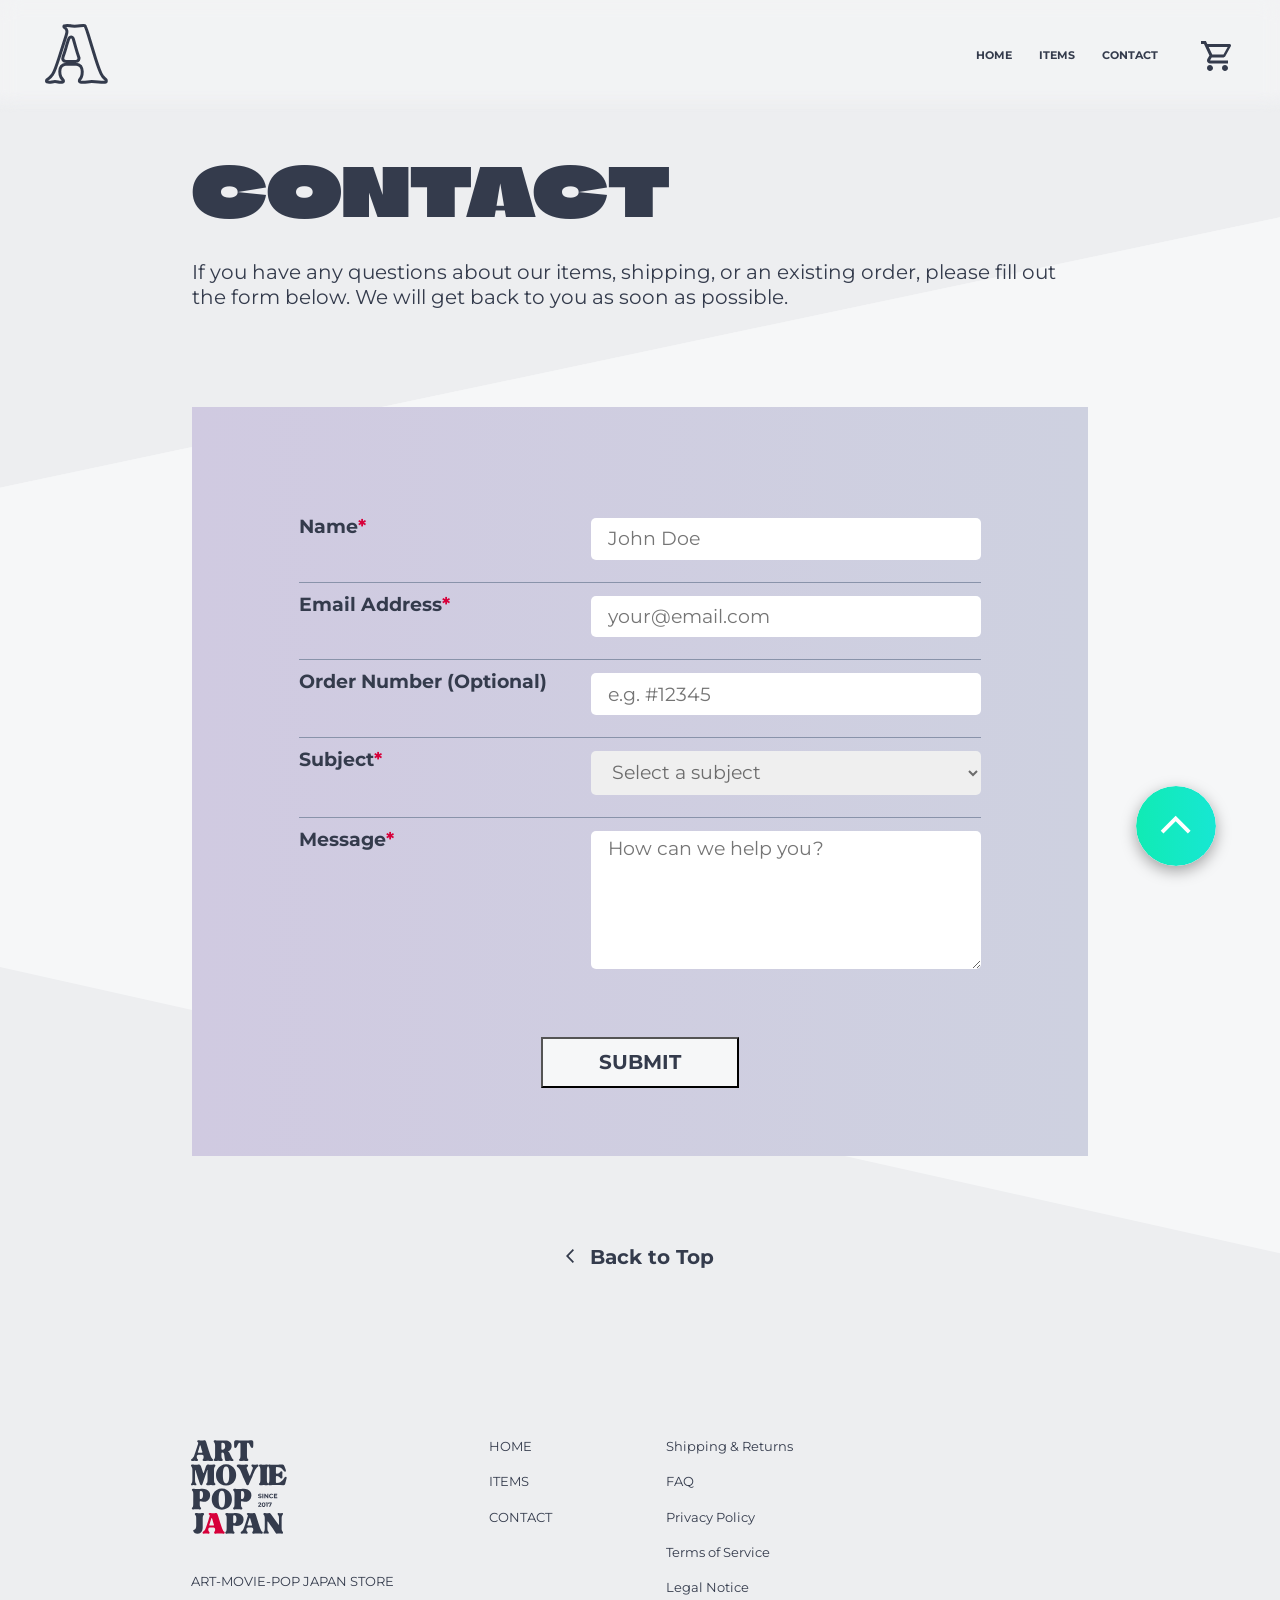
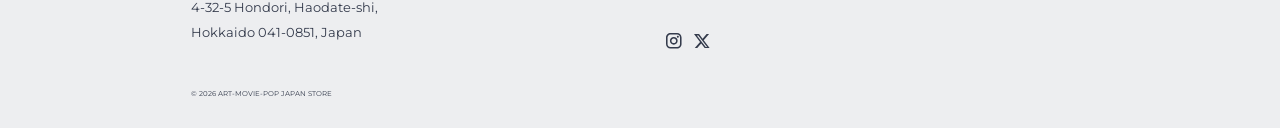
==== commit 258e0b4a: "policyページの1024px~レスポンシブ完了" ====
--- a/contact.html
+++ b/contact.html
@@ -130,7 +130,7 @@
         <!-- To Top ボタン -->
         <div class="totop">
             <a href="#" class="totop__link">
-                <svg fill="none" xmlns="http://www.w3.org/2000/svg">
+                <svg viewBox="0 0 64 64" fill="none" xmlns="http://www.w3.org/2000/svg">
                     <circle cx="32" cy="32" r="32" fill="url(#paint0_linear_434_496)" />
                     <path fill-rule="evenodd" clip-rule="evenodd"
                         d="M31.7365 23.875L43.6839 35.8193L41.4922 38.0141L31.7365 28.2584L21.9839 38.0141L19.7891 35.8193L31.7365 23.875Z"
--- a/css/style.css
+++ b/css/style.css
@@ -1913,6 +1913,12 @@
   padding-left: 5%;
   padding-right: 5%;
 }
+@media screen and (min-width: 1024px) {
+  #shipping .main > :not(.contact) {
+    padding-left: 15%;
+    padding-right: 15%;
+  }
+}
 #shipping .ttl {
   margin-bottom: 46px;
   font-family: "Climate Crisis", sans-serif;
@@ -1925,9 +1931,20 @@
     font-size: 2rem;
   }
 }
+@media screen and (min-width: 1024px) {
+  #shipping .ttl {
+    margin-bottom: min(7.71vw, 148px);
+    font-size: min(2.61vw, 50px);
+  }
+}
 #shipping .shipping {
   margin-bottom: 67px;
 }
+@media screen and (min-width: 1024px) {
+  #shipping .shipping {
+    margin-bottom: min(6.25vw, 120px);
+  }
+}
 #shipping .shipping__ttl {
   margin-bottom: 38px;
   font-weight: 700;
@@ -1939,6 +1956,12 @@
     font-size: 1.3rem;
   }
 }
+@media screen and (min-width: 1024px) {
+  #shipping .shipping__ttl {
+    margin-bottom: min(3.13vw, 60px);
+    font-size: min(1.57vw, 30px);
+  }
+}
 #shipping .shipping__txt {
   margin-bottom: 27px;
   font-size: 0.875rem;
@@ -1949,6 +1972,12 @@
     font-size: 1rem;
   }
 }
+@media screen and (min-width: 1024px) {
+  #shipping .shipping__txt {
+    margin-bottom: min(1.98vw, 38px);
+    font-size: min(1.05vw, 20px);
+  }
+}
 #shipping .shipping__options {
   margin-bottom: 27px;
   font-size: 0.875rem;
@@ -1957,6 +1986,12 @@
 @media screen and (min-width: 630px) {
   #shipping .shipping__options {
     font-size: 1rem;
+  }
+}
+@media screen and (min-width: 1024px) {
+  #shipping .shipping__options {
+    margin-bottom: min(1.98vw, 38px);
+    font-size: min(1.05vw, 20px);
   }
 }
 #shipping .shipping__options-ttl {
@@ -1969,6 +2004,11 @@
   margin-bottom: 27px;
   padding-left: 5%;
 }
+@media screen and (min-width: 1024px) {
+  #shipping .shipping__options-list {
+    margin-bottom: min(1.98vw, 38px);
+  }
+}
 #shipping .shipping__options-item {
   list-style-type: disc;
 }
@@ -1984,12 +2024,22 @@
     font-size: 1rem;
   }
 }
+@media screen and (min-width: 1024px) {
+  #shipping .shipping__packaging {
+    font-size: min(1.05vw, 20px);
+  }
+}
 #shipping .shipping__packaging-ttl {
   font-weight: 700;
 }
 #shipping .shipping__packaging-txt {
   margin-bottom: 27px;
 }
+@media screen and (min-width: 1024px) {
+  #shipping .shipping__packaging-txt {
+    margin-bottom: min(1.98vw, 38px);
+  }
+}
 #shipping .shipping__customs {
   font-size: 0.875rem;
   line-height: 1.9;
@@ -1997,6 +2047,11 @@
 @media screen and (min-width: 630px) {
   #shipping .shipping__customs {
     font-size: 1rem;
+  }
+}
+@media screen and (min-width: 1024px) {
+  #shipping .shipping__customs {
+    font-size: min(1.05vw, 20px);
   }
 }
 #shipping .shipping__customs-ttl {
@@ -2005,6 +2060,11 @@
 #shipping .return {
   margin-bottom: 60px;
 }
+@media screen and (min-width: 1024px) {
+  #shipping .return {
+    margin-bottom: min(7.09vw, 136px);
+  }
+}
 #shipping .return__ttl {
   margin-bottom: 38px;
   font-weight: 700;
@@ -2016,6 +2076,12 @@
     font-size: 1.3rem;
   }
 }
+@media screen and (min-width: 1024px) {
+  #shipping .return__ttl {
+    margin-bottom: min(3.13vw, 60px);
+    font-size: min(1.57vw, 30px);
+  }
+}
 #shipping .return__txt {
   margin-bottom: 27px;
   font-size: 0.875rem;
@@ -2026,6 +2092,12 @@
     font-size: 1rem;
   }
 }
+@media screen and (min-width: 1024px) {
+  #shipping .return__txt {
+    margin-bottom: min(1.98vw, 38px);
+    font-size: min(1.05vw, 20px);
+  }
+}
 #shipping .return__confitions {
   margin-bottom: 27px;
   font-size: 0.875rem;
@@ -2034,6 +2106,12 @@
 @media screen and (min-width: 630px) {
   #shipping .return__confitions {
     font-size: 1rem;
+  }
+}
+@media screen and (min-width: 1024px) {
+  #shipping .return__confitions {
+    margin-bottom: min(1.98vw, 38px);
+    font-size: min(1.05vw, 20px);
   }
 }
 #shipping .return__confitions-ttl {
@@ -2061,6 +2139,12 @@
     font-size: 1rem;
   }
 }
+@media screen and (min-width: 1024px) {
+  #shipping .return__howto {
+    margin-bottom: min(1.98vw, 38px);
+    font-size: min(1.05vw, 20px);
+  }
+}
 #shipping .return__howto-ttl {
   font-weight: 700;
 }
@@ -2076,6 +2160,12 @@
     font-size: 1rem;
   }
 }
+@media screen and (min-width: 1024px) {
+  #shipping .return__refunds {
+    margin-bottom: min(1.98vw, 38px);
+    font-size: min(1.05vw, 20px);
+  }
+}
 #shipping .return__refunds-ttl {
   font-weight: 700;
 }
@@ -2091,16 +2181,32 @@
     font-size: 1rem;
   }
 }
+@media screen and (min-width: 1024px) {
+  #shipping .return__rts {
+    font-size: min(1.05vw, 20px);
+  }
+}
 #shipping .return__rts-ttl {
   font-weight: 700;
 }
 #shipping .underlink {
   margin-bottom: 90px;
+}
+@media screen and (min-width: 1024px) {
+  #shipping .underlink {
+    margin-bottom: min(6.41vw, 123px);
+  }
 }
 
 #faq .main > :not(.contact) {
   padding-left: 5%;
   padding-right: 5%;
+}
+@media screen and (min-width: 1024px) {
+  #faq .main > :not(.contact) {
+    padding-left: 15%;
+    padding-right: 15%;
+  }
 }
 #faq .ttl {
   margin-bottom: 46px;
@@ -2114,9 +2220,20 @@
     font-size: 2rem;
   }
 }
+@media screen and (min-width: 1024px) {
+  #faq .ttl {
+    margin-bottom: min(7.71vw, 148px);
+    font-size: min(2.61vw, 50px);
+  }
+}
 #faq .item {
   margin-bottom: 67px;
 }
+@media screen and (min-width: 1024px) {
+  #faq .item {
+    margin-bottom: min(6.25vw, 120px);
+  }
+}
 #faq .item__ttl {
   margin-bottom: 38px;
   font-weight: 700;
@@ -2128,6 +2245,12 @@
     font-size: 1.3rem;
   }
 }
+@media screen and (min-width: 1024px) {
+  #faq .item__ttl {
+    margin-bottom: min(3.13vw, 60px);
+    font-size: min(1.57vw, 30px);
+  }
+}
 #faq .item__box {
   margin-bottom: 27px;
   font-size: 0.875rem;
@@ -2138,12 +2261,23 @@
     font-size: 1rem;
   }
 }
+@media screen and (min-width: 1024px) {
+  #faq .item__box {
+    margin-bottom: min(1.98vw, 38px);
+    font-size: min(1.05vw, 20px);
+  }
+}
 #faq .item__box:last-child {
   margin-bottom: 0;
 }
 #faq .packaging {
   margin-bottom: 67px;
 }
+@media screen and (min-width: 1024px) {
+  #faq .packaging {
+    margin-bottom: min(6.25vw, 120px);
+  }
+}
 #faq .packaging__ttl {
   margin-bottom: 38px;
   font-weight: 700;
@@ -2155,6 +2289,12 @@
     font-size: 1.3rem;
   }
 }
+@media screen and (min-width: 1024px) {
+  #faq .packaging__ttl {
+    margin-bottom: min(3.13vw, 60px);
+    font-size: min(1.57vw, 30px);
+  }
+}
 #faq .packaging__box {
   margin-bottom: 27px;
   font-size: 0.875rem;
@@ -2165,12 +2305,23 @@
     font-size: 1rem;
   }
 }
+@media screen and (min-width: 1024px) {
+  #faq .packaging__box {
+    margin-bottom: min(1.98vw, 38px);
+    font-size: min(1.05vw, 20px);
+  }
+}
 #faq .packaging__box:last-child {
   margin-bottom: 0;
 }
 #faq .orders {
   margin-bottom: 60px;
 }
+@media screen and (min-width: 1024px) {
+  #faq .orders {
+    margin-bottom: min(7.09vw, 136px);
+  }
+}
 #faq .orders__ttl {
   margin-bottom: 38px;
   font-weight: 700;
@@ -2182,6 +2333,12 @@
     font-size: 1.3rem;
   }
 }
+@media screen and (min-width: 1024px) {
+  #faq .orders__ttl {
+    margin-bottom: min(3.13vw, 60px);
+    font-size: min(1.57vw, 30px);
+  }
+}
 #faq .orders__box {
   margin-bottom: 27px;
   font-size: 0.875rem;
@@ -2192,16 +2349,33 @@
     font-size: 1rem;
   }
 }
+@media screen and (min-width: 1024px) {
+  #faq .orders__box {
+    margin-bottom: min(1.98vw, 38px);
+    font-size: min(1.05vw, 20px);
+  }
+}
 #faq .orders__box:last-child {
   margin-bottom: 0;
 }
 #faq .underlink {
   margin-bottom: 90px;
+}
+@media screen and (min-width: 1024px) {
+  #faq .underlink {
+    margin-bottom: min(6.41vw, 123px);
+  }
 }
 
 #policy .main > :not(.contact) {
   padding-left: 5%;
   padding-right: 5%;
+}
+@media screen and (min-width: 1024px) {
+  #policy .main > :not(.contact) {
+    padding-left: 15%;
+    padding-right: 15%;
+  }
 }
 #policy .ttl {
   margin-bottom: 46px;
@@ -2215,9 +2389,20 @@
     font-size: 2rem;
   }
 }
+@media screen and (min-width: 1024px) {
+  #policy .ttl {
+    margin-bottom: min(7.71vw, 148px);
+    font-size: min(2.61vw, 50px);
+  }
+}
 #policy .item {
   margin-bottom: 67px;
 }
+@media screen and (min-width: 1024px) {
+  #policy .item {
+    margin-bottom: min(6.25vw, 120px);
+  }
+}
 #policy .item__ttl {
   margin-bottom: 38px;
   font-weight: 700;
@@ -2229,6 +2414,12 @@
     font-size: 1.3rem;
   }
 }
+@media screen and (min-width: 1024px) {
+  #policy .item__ttl {
+    margin-bottom: min(3.13vw, 60px);
+    font-size: min(1.57vw, 30px);
+  }
+}
 #policy .item__box {
   margin-bottom: 27px;
   font-size: 0.875rem;
@@ -2239,12 +2430,23 @@
     font-size: 1rem;
   }
 }
+@media screen and (min-width: 1024px) {
+  #policy .item__box {
+    margin-bottom: min(1.98vw, 38px);
+    font-size: min(1.05vw, 20px);
+  }
+}
 #policy .item__box:last-child {
   margin-bottom: 0;
 }
 #policy .packaging {
   margin-bottom: 67px;
 }
+@media screen and (min-width: 1024px) {
+  #policy .packaging {
+    margin-bottom: min(6.25vw, 120px);
+  }
+}
 #policy .packaging__ttl {
   margin-bottom: 38px;
   font-weight: 700;
@@ -2256,6 +2458,12 @@
     font-size: 1.3rem;
   }
 }
+@media screen and (min-width: 1024px) {
+  #policy .packaging__ttl {
+    margin-bottom: min(3.13vw, 60px);
+    font-size: min(1.57vw, 30px);
+  }
+}
 #policy .packaging__box {
   margin-bottom: 27px;
   font-size: 0.875rem;
@@ -2266,12 +2474,23 @@
     font-size: 1rem;
   }
 }
+@media screen and (min-width: 1024px) {
+  #policy .packaging__box {
+    margin-bottom: min(1.98vw, 38px);
+    font-size: min(1.05vw, 20px);
+  }
+}
 #policy .packaging__box:last-child {
   margin-bottom: 0;
 }
 #policy .orders {
   margin-bottom: 60px;
 }
+@media screen and (min-width: 1024px) {
+  #policy .orders {
+    margin-bottom: min(7.09vw, 136px);
+  }
+}
 #policy .orders__ttl {
   margin-bottom: 38px;
   font-weight: 700;
@@ -2283,6 +2502,12 @@
     font-size: 1.3rem;
   }
 }
+@media screen and (min-width: 1024px) {
+  #policy .orders__ttl {
+    margin-bottom: min(3.13vw, 60px);
+    font-size: min(1.57vw, 30px);
+  }
+}
 #policy .orders__box {
   margin-bottom: 27px;
   font-size: 0.875rem;
@@ -2293,11 +2518,22 @@
     font-size: 1rem;
   }
 }
+@media screen and (min-width: 1024px) {
+  #policy .orders__box {
+    margin-bottom: min(1.98vw, 38px);
+    font-size: min(1.05vw, 20px);
+  }
+}
 #policy .orders__box:last-child {
   margin-bottom: 0;
 }
 #policy .underlink {
   margin-bottom: 90px;
+}
+@media screen and (min-width: 1024px) {
+  #policy .underlink {
+    margin-bottom: min(6.41vw, 123px);
+  }
 }
 
 #terms .main > :not(.contact) {
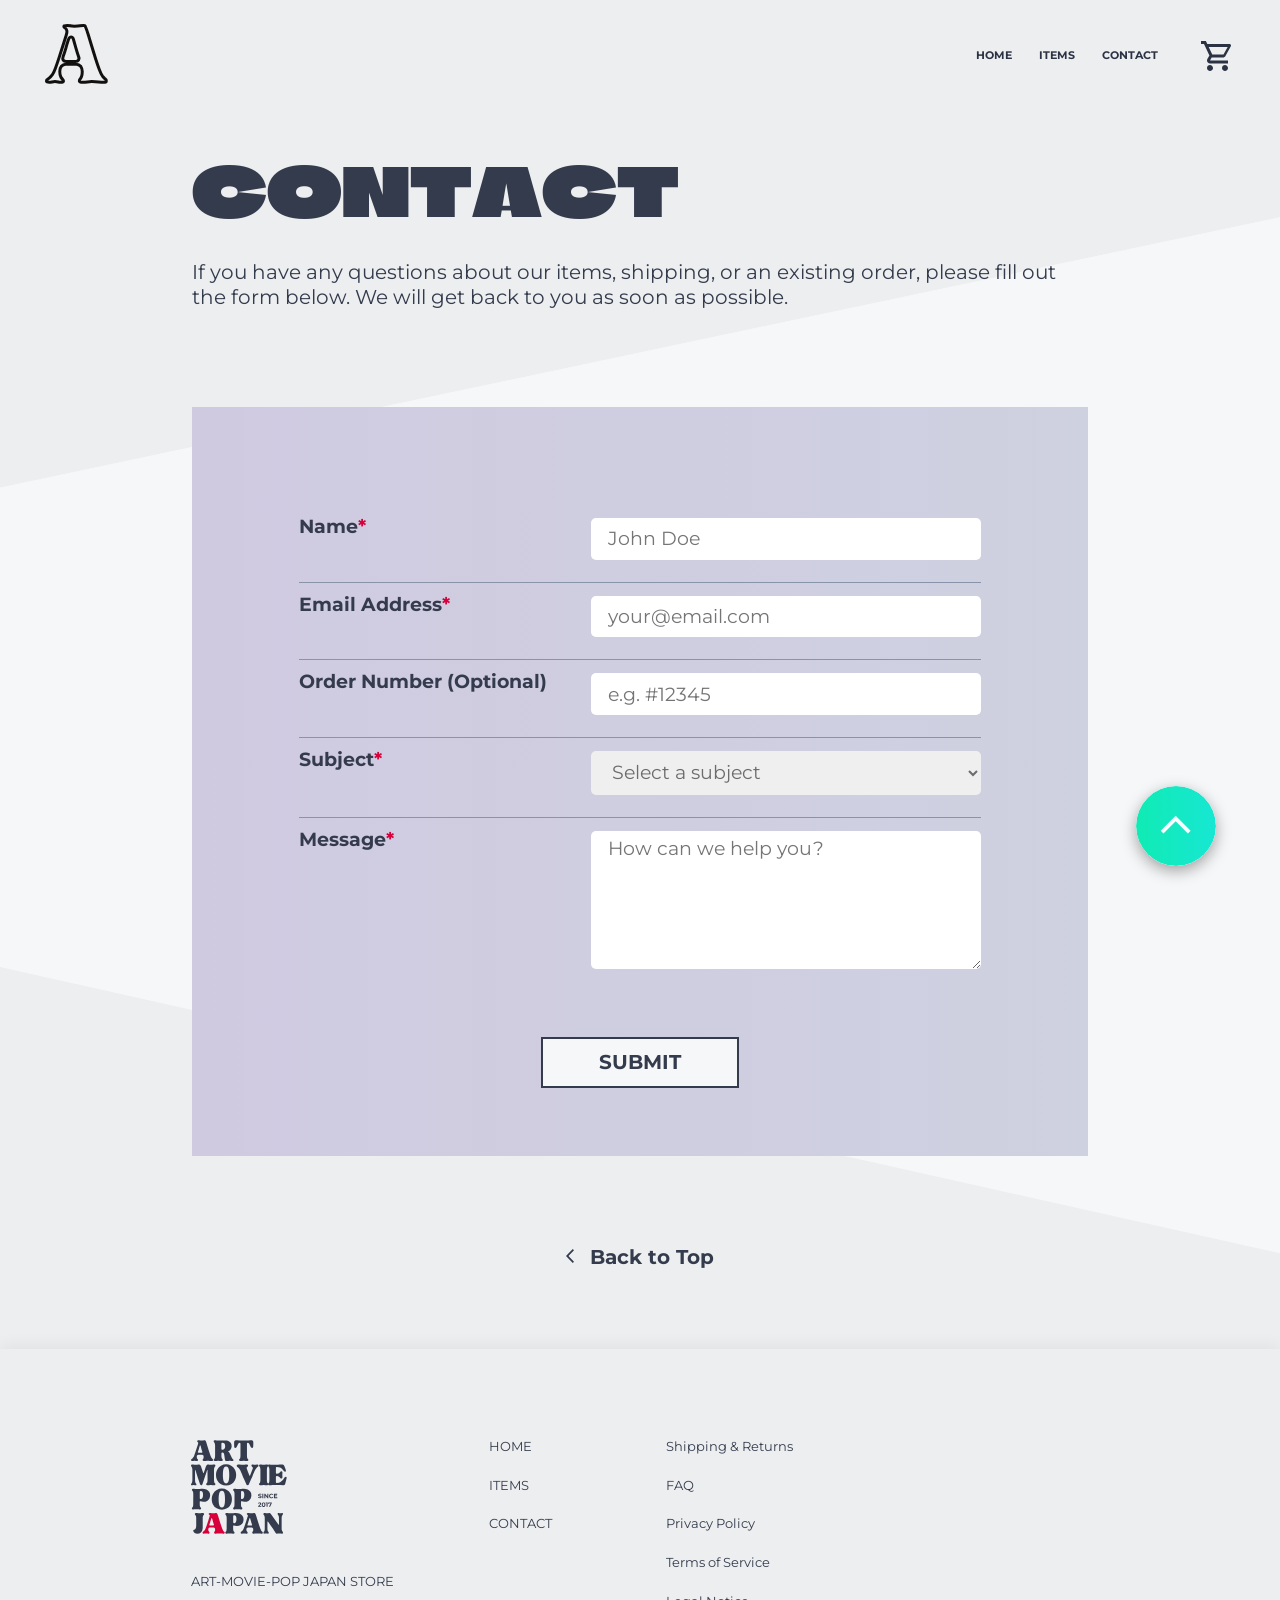
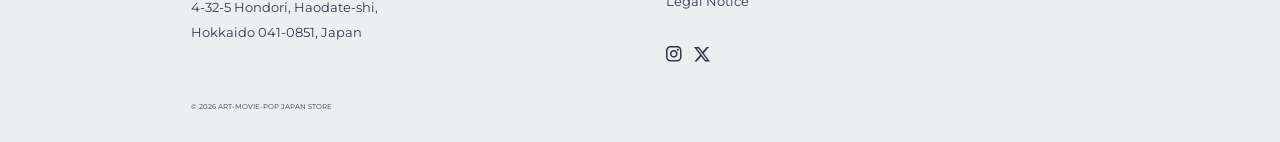
==== commit bdc95402: "contactページのアニメーション" ====
--- a/contact.html
+++ b/contact.html
@@ -147,7 +147,9 @@
         </div>
 
         <main class="main">
-            <h2 class="ttl">CONTACT</h2>
+            <h2 class="ttl">
+                <span>C</span><span>O</span><span>N</span><span>T</span><span>A</span><span>C</span><span>T</span>
+            </h2>
             <p class="txt">If you have any questions about our items, shipping, or an existing order, please fill out
                 the form below. We will get back to you as soon as possible.</p>
 
--- a/css/style.css
+++ b/css/style.css
@@ -1,3 +1,4 @@
+@charset "UTF-8";
 /* A Modern CSS Reset */
 *,
 *::before,
@@ -67,6 +68,10 @@
     scroll-behavior: auto !important;
   }
 }
+html {
+  scroll-behavior: smooth;
+}
+
 body {
   background-color: #F6F7F8;
   font-family: "Montserrat", sans-serif;
@@ -113,6 +118,9 @@
     display: inline;
   }
 }
+/* ===============================================
+   コンポーネント（どの画面サイズでもベースとなる設定）
+=============================================== */
 .totop {
   position: fixed;
   bottom: 14px;
@@ -130,6 +138,12 @@
   display: block;
   box-shadow: 0px 5px 15px 0px rgba(0, 0, 0, 0.35);
   border-radius: 100%;
+  transition: 0.2s;
+}
+@media screen and (min-width: 1024px) {
+  .totop__link:hover {
+    box-shadow: none;
+  }
 }
 @media screen and (min-width: 360px) {
   .totop__link {
@@ -148,6 +162,12 @@
   border-radius: 100%;
 }
 
+@keyframes textFadeIn {
+  100% {
+    opacity: 1;
+    transform: translateY(0);
+  }
+}
 .flex {
   display: flex;
   flex-wrap: wrap;
@@ -160,23 +180,104 @@
   }
 }
 
+/* --- 画像カード (.box / .image / .overlay) --- */
 .box {
   width: 46%;
   color: #343B4C;
   text-decoration: none;
 }
+@media screen and (max-width: 1023px) {
+  .box:nth-child(n+5) {
+    display: none !important;
+  }
+}
 @media screen and (min-width: 1024px) {
   .box {
     width: min(20.8vw, 24.9375rem);
   }
+  .box:hover .image img {
+    transform: scale(1.1);
+    filter: blur(5px);
+  }
+  .box:hover .image::before {
+    opacity: 1;
+  }
+  .box:hover .image__overlay {
+    opacity: 1;
+    transform: translateY(0);
+  }
 }
 
 .image {
-  margin-bottom: 10px;
+  margin-bottom: 0.625rem;
+  position: relative;
+  overflow: hidden;
 }
 @media screen and (min-width: 1024px) {
   .image {
     margin-bottom: min(1.72vw, 2.0625rem);
+  }
+}
+.image img {
+  width: 100%;
+  height: auto;
+  display: block;
+  transition: all 0.4s ease;
+}
+.image::before {
+  content: "";
+  position: absolute;
+  top: 0;
+  left: 0;
+  width: 100%;
+  height: 100%;
+  background: linear-gradient(to left, rgba(206, 209, 224, 0.4), rgba(207, 201, 224, 0.4)), rgba(30, 35, 45, 0.7);
+  background-blend-mode: multiply;
+  opacity: 0;
+  transition: opacity 0.4s ease;
+  z-index: 1;
+  pointer-events: none;
+}
+.image__overlay {
+  position: absolute;
+  top: 0;
+  left: 0;
+  width: 100%;
+  height: 100%;
+  z-index: 2;
+  display: flex;
+  flex-direction: column;
+  justify-content: center;
+  align-items: center;
+  gap: 15px;
+  padding: 20px;
+  opacity: 0;
+  transform: translateY(-10%);
+  transition: all 0.2s ease;
+  color: #F6F7F8;
+  text-align: center;
+  pointer-events: none;
+}
+
+.overlay__text {
+  font-size: 1rem;
+  font-weight: 700;
+  line-height: 1.4;
+}
+@media screen and (min-width: 1024px) {
+  .overlay__text {
+    font-size: 1.125rem;
+  }
+}
+.overlay__label {
+  font-size: 0.65rem;
+  font-weight: 400;
+  letter-spacing: 0.1em;
+  opacity: 0.8;
+}
+@media screen and (min-width: 1024px) {
+  .overlay__label {
+    font-size: 0.75rem;
   }
 }
 
@@ -274,6 +375,30 @@
   margin: 0 auto;
   border: 3px solid #343B4C;
 }
+@media screen and (min-width: 1024px) {
+  .contact__btn {
+    position: relative;
+    overflow: hidden;
+  }
+  .contact__btn::before {
+    content: "";
+    position: absolute;
+    top: 0;
+    left: 0;
+    width: 100%;
+    height: 100%;
+    background-color: #343B4C;
+    transform: translateX(-100%);
+    transition: transform 0.4s cubic-bezier(0.22, 1, 0.36, 1);
+    z-index: 1;
+  }
+  .contact__btn:hover::before {
+    transform: translateX(0);
+  }
+  .contact__btn:hover .contact__link {
+    color: #F6F7F8;
+  }
+}
 .contact__link {
   display: block;
   padding: 17px 51px;
@@ -286,6 +411,9 @@
   .contact__link {
     padding: min(1.05vw, 1.25rem) min(3.13vw, 3.75rem);
     font-size: min(1.57vw, 1.875rem);
+    position: relative;
+    z-index: 2;
+    transition: color 0.4s ease;
   }
 }
 
@@ -296,7 +424,12 @@
   justify-content: space-between;
   align-items: center;
   position: fixed;
-  z-index: 4;
+  z-index: 10;
+  pointer-events: none;
+  mix-blend-mode: difference;
+}
+body.no-scroll .header {
+  mix-blend-mode: normal;
 }
 @media screen and (min-width: 630px) {
   .header {
@@ -309,19 +442,10 @@
     padding-right: min(3.86vw, 4.625rem);
   }
 }
-.header::before {
-  content: "";
-  position: absolute;
-  inset: 0;
-  z-index: -1;
-  background-color: rgba(255, 255, 255, 0.3);
-  backdrop-filter: blur(10px);
-  -webkit-mask-image: linear-gradient(to bottom, black 80%, transparent 100%);
-  mask-image: linear-gradient(to bottom, black 80%, transparent 100%);
-}
 .header__logo {
   width: 2.625rem;
   height: auto;
+  pointer-events: auto;
 }
 @media screen and (min-width: 630px) {
   .header__logo {
@@ -336,6 +460,12 @@
 .header__logo svg {
   width: 100%;
   height: 100%;
+}
+.header__logo svg path {
+  stroke: #fff;
+}
+.header__box {
+  pointer-events: auto;
 }
 @media screen and (min-width: 1024px) {
   .header__box {
@@ -382,22 +512,21 @@
   display: block;
   width: 100%;
   height: 0.125rem;
+  background: #C2BCAC;
+}
+body.no-scroll .btn__top, body.no-scroll .btn__middle, body.no-scroll .btn__bottom {
+  background-color: #343B4C;
 }
 .btn__top {
   transform: translateY(-0.5rem);
-  background: #343B4C;
 }
 @media screen and (min-width: 630px) {
   .btn__top {
     transform: translateY(-0.6875rem);
   }
 }
-.btn__middle {
-  background: #343B4C;
-}
 .btn__bottom {
   transform: translateY(0.5rem);
-  background: #343B4C;
 }
 @media screen and (min-width: 630px) {
   .btn__bottom {
@@ -423,6 +552,9 @@
   display: block;
   width: 100%;
   height: 100%;
+}
+.cart__link svg path {
+  fill: #C2BCAC;
 }
 
 .gnav {
@@ -459,6 +591,16 @@
   display: block;
   color: #343B4C;
   text-decoration: none;
+  transition: 0.1s;
+}
+.gnav__link:hover {
+  opacity: 0.7;
+}
+@media screen and (min-width: 1024px) {
+  .gnav__link {
+    padding: 10px 0;
+    color: #C2BCAC;
+  }
 }
 .gnav__insta {
   width: 1.5rem;
@@ -583,11 +725,18 @@
 .fnav__link {
   text-decoration: none;
   color: #343B4C;
+  transition: 0.2s;
+}
+@media screen and (min-width: 1024px) {
+  .fnav__link:hover {
+    opacity: 0.7;
+  }
 }
 
 .footer {
   padding: 2.875rem 10% 1.5rem 5%;
   background: #EDEEF0;
+  box-shadow: 0 -4px 15px rgba(0, 0, 0, 0.05);
 }
 @media screen and (min-width: 1024px) {
   .footer {
@@ -659,6 +808,12 @@
   width: 1.5rem;
   height: 1.5rem;
   display: block;
+  transition: 0.2s;
+}
+@media screen and (min-width: 1024px) {
+  .footer__insta:hover {
+    opacity: 0.7;
+  }
 }
 @media screen and (min-width: 630px) {
   .footer__insta {
@@ -680,6 +835,12 @@
   width: 1.5rem;
   height: 1.375rem;
   display: block;
+  transition: 0.2s;
+}
+@media screen and (min-width: 1024px) {
+  .footer__x:hover {
+    opacity: 0.7;
+  }
 }
 @media screen and (min-width: 630px) {
   .footer__x {
@@ -730,41 +891,6 @@
   .footer__copy {
     font-size: min(0.625vw, 0.75rem);
   }
-}
-
-.fnav {
-  display: flex;
-  flex-direction: column;
-  gap: 1.0625rem;
-}
-@media screen and (min-width: 630px) {
-  .fnav {
-    gap: 1.375rem;
-  }
-}
-.fnav__nav-main {
-  display: flex;
-  flex-direction: column;
-  gap: 1.0625rem;
-}
-@media screen and (min-width: 630px) {
-  .fnav__nav-main {
-    gap: 1.375rem;
-  }
-}
-.fnav__nav-sub {
-  display: flex;
-  flex-direction: column;
-  gap: 1.0625rem;
-}
-@media screen and (min-width: 630px) {
-  .fnav__nav-sub {
-    gap: 1.375rem;
-  }
-}
-.fnav__link {
-  text-decoration: none;
-  color: #343B4C;
 }
 
 #home .mv {
@@ -782,6 +908,77 @@
 @media screen and (min-width: 630px) {
   #home .mv svg {
     max-width: 36%;
+  }
+}
+#home .mv svg path {
+  opacity: 0;
+  transform: translateY(15px);
+  animation: mvLogoFadeIn 0.6s cubic-bezier(0.22, 1, 0.36, 1) forwards;
+}
+#home .mv svg path:nth-child(1) {
+  animation-delay: 0.07s;
+}
+#home .mv svg path:nth-child(2) {
+  animation-delay: 0.14s;
+}
+#home .mv svg path:nth-child(3) {
+  animation-delay: 0.21s;
+}
+#home .mv svg path:nth-child(4) {
+  animation-delay: 0.28s;
+}
+#home .mv svg path:nth-child(5) {
+  animation-delay: 0.35s;
+}
+#home .mv svg path:nth-child(6) {
+  animation-delay: 0.42s;
+}
+#home .mv svg path:nth-child(7) {
+  animation-delay: 0.49s;
+}
+#home .mv svg path:nth-child(8) {
+  animation-delay: 0.56s;
+}
+#home .mv svg path:nth-child(9) {
+  animation-delay: 0.63s;
+}
+#home .mv svg path:nth-child(10) {
+  animation-delay: 0.7s;
+}
+#home .mv svg path:nth-child(11) {
+  animation-delay: 0.77s;
+}
+#home .mv svg path:nth-child(12) {
+  animation-delay: 0.84s;
+}
+#home .mv svg path:nth-child(13) {
+  animation-delay: 0.91s;
+}
+#home .mv svg path:nth-child(14) {
+  animation-delay: 0.98s;
+}
+#home .mv svg path:nth-child(15) {
+  animation-delay: 1.05s;
+}
+#home .mv svg path:nth-child(16) {
+  animation-delay: 1.12s;
+}
+#home .mv svg path:nth-last-child(1),
+#home .mv svg path:nth-last-child(2),
+#home .mv svg path:nth-last-child(3),
+#home .mv svg path:nth-last-child(4),
+#home .mv svg path:nth-last-child(5),
+#home .mv svg path:nth-last-child(6),
+#home .mv svg path:nth-last-child(7),
+#home .mv svg path:nth-last-child(8),
+#home .mv svg path:nth-last-child(9) {
+  animation-delay: 1.2s;
+  animation-duration: 1s;
+}
+@keyframes mvLogoFadeIn {
+  100% {
+    opacity: 1;
+    transform: translateY(0);
   }
 }
 #home .flex {
@@ -819,9 +1016,15 @@
     gap: min(0.73vw, 14px);
   }
 }
+@media screen and (min-width: 1024px) {
+  #home .all__link:hover svg {
+    transform: translateX(10px);
+  }
+}
 #home .all__link svg {
   width: 0.375rem;
   height: auto;
+  transition: 0.1s;
 }
 @media screen and (min-width: 630px) {
   #home .all__link svg {
@@ -1159,6 +1362,27 @@
     font-size: min(5.21vw, 6.25rem);
   }
 }
+#items .items__ttl span {
+  display: inline-block;
+  opacity: 0;
+  transform: translateY(15px);
+  animation: textFadeIn 0.6s cubic-bezier(0.22, 1, 0.36, 1) forwards;
+}
+#items .items__ttl span:nth-child(1) {
+  animation-delay: 0.05s;
+}
+#items .items__ttl span:nth-child(2) {
+  animation-delay: 0.1s;
+}
+#items .items__ttl span:nth-child(3) {
+  animation-delay: 0.15s;
+}
+#items .items__ttl span:nth-child(4) {
+  animation-delay: 0.2s;
+}
+#items .items__ttl span:nth-child(5) {
+  animation-delay: 0.25s;
+}
 #items .filters__txt {
   font-weight: 700;
   font-size: 0.8125rem;
@@ -1184,6 +1408,11 @@
   gap: 3px;
   background: linear-gradient(270deg, #CED1E0 0%, #CFC9E0 100%);
   border: 2px solid #343B4C;
+  cursor: pointer;
+  transition: 0.2s;
+}
+#items .filters__btn:hover {
+  border: 2px solid #CFC9E0;
 }
 @media screen and (min-width: 1024px) {
   #items .filters__btn {
@@ -1216,9 +1445,10 @@
   background: linear-gradient(270deg, #CED1E0 0%, #CFC9E0 100%);
   top: 0;
   left: 0;
-  opacity: 0;
   pointer-events: none;
-  z-index: 4;
+  z-index: 10;
+  transform: translateX(-100%);
+  transition: transform 0.5s cubic-bezier(0.22, 1, 0.36, 1), opacity 0.5s ease;
 }
 @media screen and (min-width: 630px) {
   #items .filters {
@@ -1231,8 +1461,8 @@
   }
 }
 #items .filters.translateNav {
-  opacity: 1;
   pointer-events: auto;
+  transform: translateX(0);
 }
 #items .filters__count {
   margin-bottom: 49px;
@@ -1252,6 +1482,7 @@
   margin-bottom: 21px;
   font-weight: 700;
   font-size: 1rem;
+  cursor: pointer;
 }
 @media screen and (min-width: 630px) {
   #items .filters__item {
@@ -1264,6 +1495,7 @@
   position: absolute;
   top: 25px;
   right: 27px;
+  cursor: pointer;
 }
 @media screen and (min-width: 630px) {
   #items .filters__close {
@@ -1284,6 +1516,14 @@
 }
 #items .items__items {
   margin-bottom: 60px;
+}
+#items .underlink svg {
+  transition: transform 0.1s ease;
+}
+@media screen and (min-width: 1024px) {
+  #items .underlink:hover svg {
+    transform: translateX(-10px);
+  }
 }
 
 #details .main > :not(.contact, .buy, .add, .shipping, .shipping-detail) {
@@ -1747,6 +1987,33 @@
     font-size: min(5.21vw, 100px);
   }
 }
+#contact .ttl span {
+  display: inline-block;
+  opacity: 0;
+  transform: translateY(15px);
+  animation: textFadeIn 0.6s cubic-bezier(0.22, 1, 0.36, 1) forwards;
+}
+#contact .ttl span:nth-child(1) {
+  animation-delay: 0.05s;
+}
+#contact .ttl span:nth-child(2) {
+  animation-delay: 0.1s;
+}
+#contact .ttl span:nth-child(3) {
+  animation-delay: 0.15s;
+}
+#contact .ttl span:nth-child(4) {
+  animation-delay: 0.2s;
+}
+#contact .ttl span:nth-child(5) {
+  animation-delay: 0.25s;
+}
+#contact .ttl span:nth-child(6) {
+  animation-delay: 0.3s;
+}
+#contact .ttl span:nth-child(7) {
+  animation-delay: 0.35s;
+}
 #contact .txt {
   margin-bottom: 30px;
   font-size: 0.875rem;
@@ -1901,11 +2168,26 @@
   color: #343B4C;
   background: #F6F7F8;
   cursor: pointer;
+  border: 2px solid #343B4C;
+  transition: 0.2s;
+}
+@media screen and (min-width: 1024px) {
+  #contact .form__submit:hover {
+    border: 2px solid #F6F7F8;
+  }
 }
 @media screen and (min-width: 1024px) {
   #contact .form__submit {
     padding: min(1.05vw, 20px) min(4.38vw, 84px);
     font-size: min(1.57vw, 30px);
+  }
+}
+#contact .underlink svg {
+  transition: transform 0.1s ease;
+}
+@media screen and (min-width: 1024px) {
+  #contact .underlink:hover svg {
+    transform: translateX(-10px);
   }
 }
 
@@ -2540,6 +2822,12 @@
   padding-left: 5%;
   padding-right: 5%;
 }
+@media screen and (min-width: 1024px) {
+  #terms .main > :not(.contact) {
+    padding-left: 15%;
+    padding-right: 15%;
+  }
+}
 #terms .ttl {
   margin-bottom: 46px;
   font-family: "Climate Crisis", sans-serif;
@@ -2552,9 +2840,20 @@
     font-size: 2rem;
   }
 }
+@media screen and (min-width: 1024px) {
+  #terms .ttl {
+    margin-bottom: min(7.71vw, 148px);
+    font-size: min(2.61vw, 50px);
+  }
+}
 #terms .item {
   margin-bottom: 67px;
 }
+@media screen and (min-width: 1024px) {
+  #terms .item {
+    margin-bottom: min(6.25vw, 120px);
+  }
+}
 #terms .item__ttl {
   margin-bottom: 38px;
   font-weight: 700;
@@ -2566,6 +2865,12 @@
     font-size: 1.3rem;
   }
 }
+@media screen and (min-width: 1024px) {
+  #terms .item__ttl {
+    margin-bottom: min(3.13vw, 60px);
+    font-size: min(1.57vw, 30px);
+  }
+}
 #terms .item__box {
   margin-bottom: 27px;
   font-size: 0.875rem;
@@ -2576,12 +2881,23 @@
     font-size: 1rem;
   }
 }
+@media screen and (min-width: 1024px) {
+  #terms .item__box {
+    margin-bottom: min(1.98vw, 38px);
+    font-size: min(1.05vw, 20px);
+  }
+}
 #terms .item__box:last-child {
   margin-bottom: 0;
 }
 #terms .packaging {
   margin-bottom: 67px;
 }
+@media screen and (min-width: 1024px) {
+  #terms .packaging {
+    margin-bottom: min(6.25vw, 120px);
+  }
+}
 #terms .packaging__ttl {
   margin-bottom: 38px;
   font-weight: 700;
@@ -2593,6 +2909,12 @@
     font-size: 1.3rem;
   }
 }
+@media screen and (min-width: 1024px) {
+  #terms .packaging__ttl {
+    margin-bottom: min(3.13vw, 60px);
+    font-size: min(1.57vw, 30px);
+  }
+}
 #terms .packaging__box {
   margin-bottom: 27px;
   font-size: 0.875rem;
@@ -2603,12 +2925,23 @@
     font-size: 1rem;
   }
 }
+@media screen and (min-width: 1024px) {
+  #terms .packaging__box {
+    margin-bottom: min(1.98vw, 38px);
+    font-size: min(1.05vw, 20px);
+  }
+}
 #terms .packaging__box:last-child {
   margin-bottom: 0;
 }
 #terms .orders {
   margin-bottom: 60px;
 }
+@media screen and (min-width: 1024px) {
+  #terms .orders {
+    margin-bottom: min(7.09vw, 136px);
+  }
+}
 #terms .orders__ttl {
   margin-bottom: 38px;
   font-weight: 700;
@@ -2620,6 +2953,12 @@
     font-size: 1.3rem;
   }
 }
+@media screen and (min-width: 1024px) {
+  #terms .orders__ttl {
+    margin-bottom: min(3.13vw, 60px);
+    font-size: min(1.57vw, 30px);
+  }
+}
 #terms .orders__box {
   margin-bottom: 27px;
   font-size: 0.875rem;
@@ -2630,16 +2969,33 @@
     font-size: 1rem;
   }
 }
+@media screen and (min-width: 1024px) {
+  #terms .orders__box {
+    margin-bottom: min(1.98vw, 38px);
+    font-size: min(1.05vw, 20px);
+  }
+}
 #terms .orders__box:last-child {
   margin-bottom: 0;
 }
 #terms .underlink {
   margin-bottom: 90px;
+}
+@media screen and (min-width: 1024px) {
+  #terms .underlink {
+    margin-bottom: min(6.41vw, 123px);
+  }
 }
 
 #ligal .main > :not(.contact) {
   padding-left: 5%;
   padding-right: 5%;
+}
+@media screen and (min-width: 1024px) {
+  #ligal .main > :not(.contact) {
+    padding-left: 15%;
+    padding-right: 15%;
+  }
 }
 #ligal .ttl {
   margin-bottom: 46px;
@@ -2653,9 +3009,20 @@
     font-size: 2rem;
   }
 }
+@media screen and (min-width: 1024px) {
+  #ligal .ttl {
+    margin-bottom: min(7.71vw, 148px);
+    font-size: min(2.61vw, 50px);
+  }
+}
 #ligal .item {
   margin-bottom: 67px;
 }
+@media screen and (min-width: 1024px) {
+  #ligal .item {
+    margin-bottom: min(6.25vw, 120px);
+  }
+}
 #ligal .item__ttl {
   margin-bottom: 38px;
   font-weight: 700;
@@ -2667,6 +3034,12 @@
     font-size: 1.3rem;
   }
 }
+@media screen and (min-width: 1024px) {
+  #ligal .item__ttl {
+    margin-bottom: min(3.13vw, 60px);
+    font-size: min(1.57vw, 30px);
+  }
+}
 #ligal .item__box {
   margin-bottom: 27px;
   font-size: 0.875rem;
@@ -2677,12 +3050,23 @@
     font-size: 1rem;
   }
 }
+@media screen and (min-width: 1024px) {
+  #ligal .item__box {
+    margin-bottom: min(1.98vw, 38px);
+    font-size: min(1.05vw, 20px);
+  }
+}
 #ligal .item__box:last-child {
   margin-bottom: 0;
 }
 #ligal .packaging {
   margin-bottom: 67px;
 }
+@media screen and (min-width: 1024px) {
+  #ligal .packaging {
+    margin-bottom: min(6.25vw, 120px);
+  }
+}
 #ligal .packaging__ttl {
   margin-bottom: 38px;
   font-weight: 700;
@@ -2694,6 +3078,12 @@
     font-size: 1.3rem;
   }
 }
+@media screen and (min-width: 1024px) {
+  #ligal .packaging__ttl {
+    margin-bottom: min(3.13vw, 60px);
+    font-size: min(1.57vw, 30px);
+  }
+}
 #ligal .packaging__box {
   margin-bottom: 27px;
   font-size: 0.875rem;
@@ -2704,12 +3094,23 @@
     font-size: 1rem;
   }
 }
+@media screen and (min-width: 1024px) {
+  #ligal .packaging__box {
+    margin-bottom: min(1.98vw, 38px);
+    font-size: min(1.05vw, 20px);
+  }
+}
 #ligal .packaging__box:last-child {
   margin-bottom: 0;
 }
 #ligal .orders {
   margin-bottom: 60px;
 }
+@media screen and (min-width: 1024px) {
+  #ligal .orders {
+    margin-bottom: min(7.09vw, 136px);
+  }
+}
 #ligal .orders__ttl {
   margin-bottom: 38px;
   font-weight: 700;
@@ -2721,6 +3122,12 @@
     font-size: 1.3rem;
   }
 }
+@media screen and (min-width: 1024px) {
+  #ligal .orders__ttl {
+    margin-bottom: min(3.13vw, 60px);
+    font-size: min(1.57vw, 30px);
+  }
+}
 #ligal .orders__box {
   margin-bottom: 27px;
   font-size: 0.875rem;
@@ -2731,11 +3138,22 @@
     font-size: 1rem;
   }
 }
+@media screen and (min-width: 1024px) {
+  #ligal .orders__box {
+    margin-bottom: min(1.98vw, 38px);
+    font-size: min(1.05vw, 20px);
+  }
+}
 #ligal .orders__box:last-child {
   margin-bottom: 0;
 }
 #ligal .underlink {
   margin-bottom: 90px;
+}
+@media screen and (min-width: 1024px) {
+  #ligal .underlink {
+    margin-bottom: min(6.41vw, 123px);
+  }
 }
 
 .rotateTop {
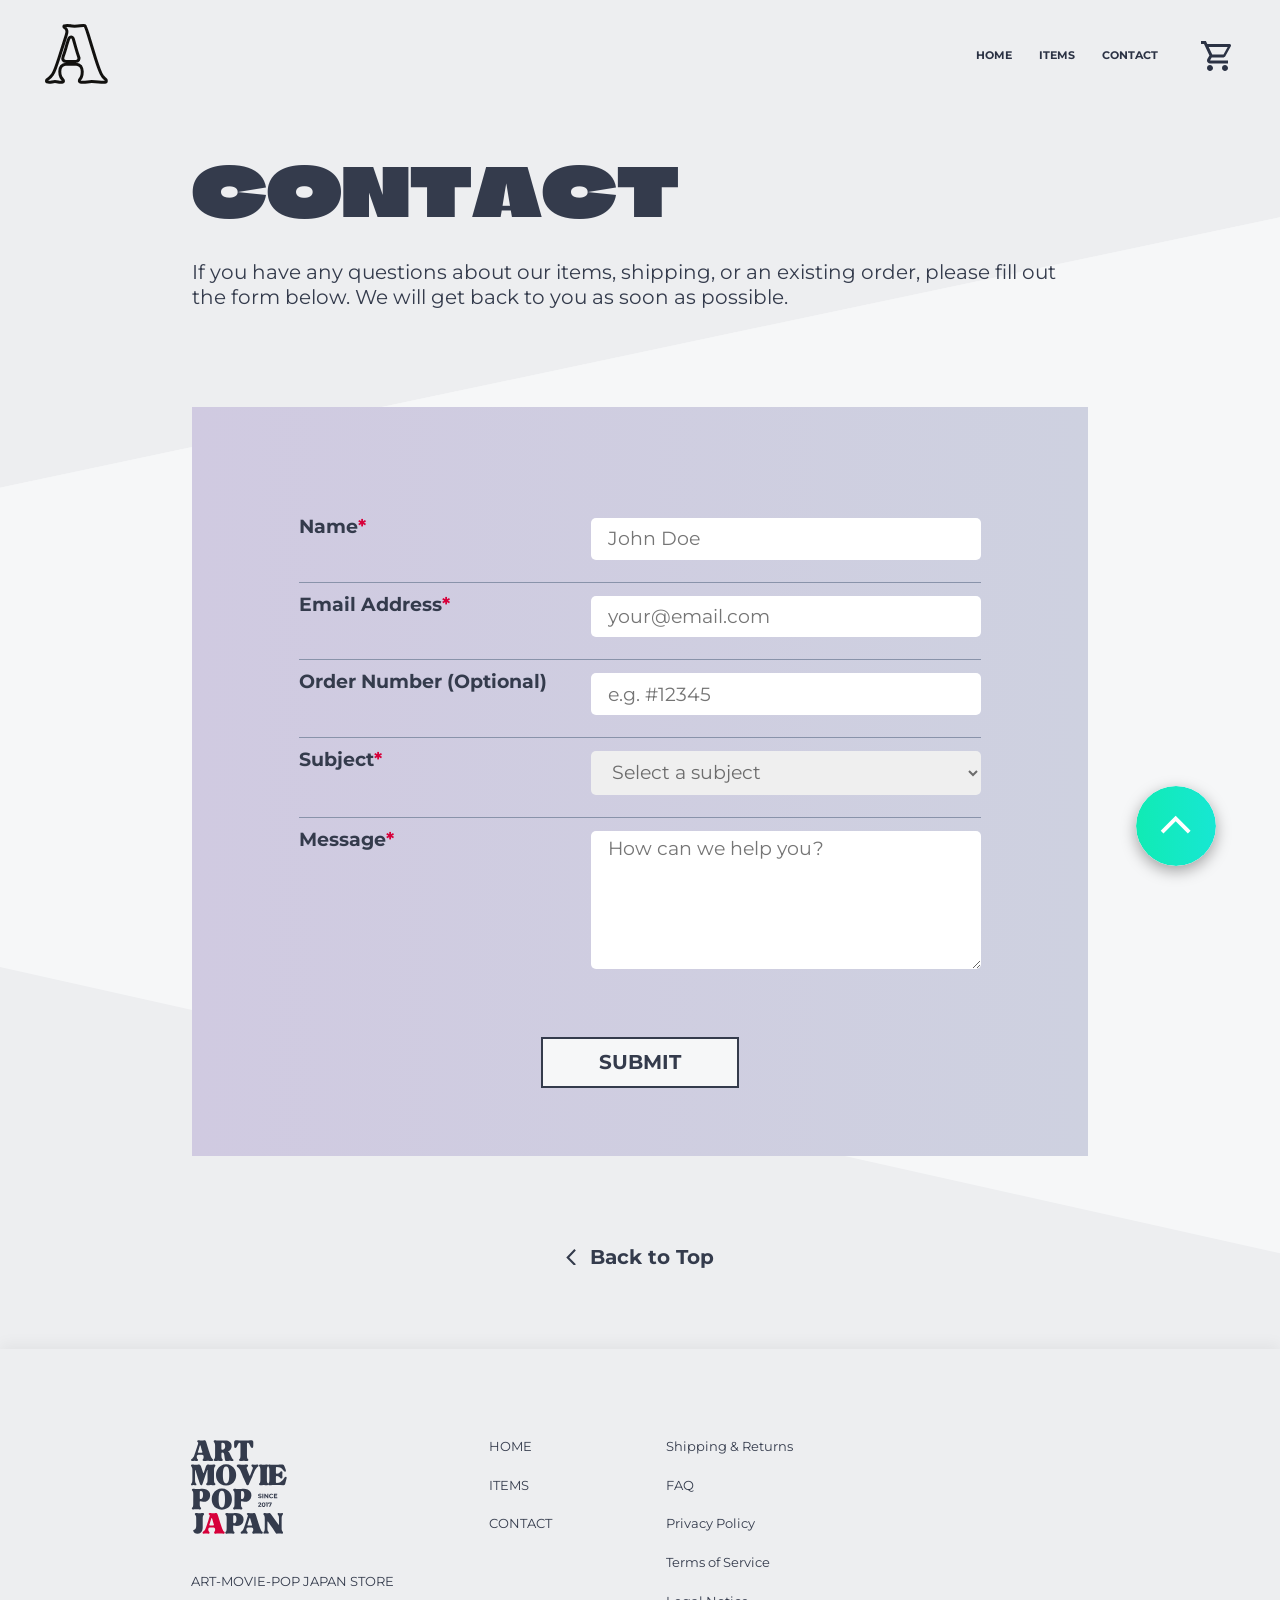
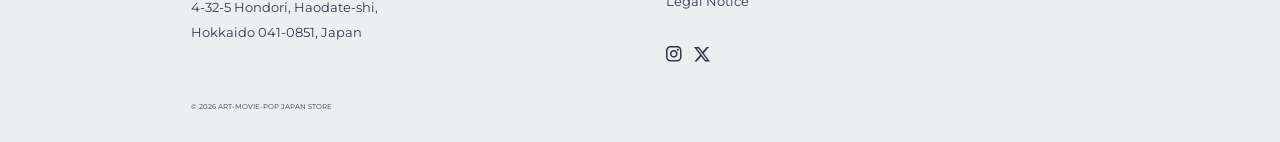
==== commit e74786d0: "バリデート" ====
--- a/contact.html
+++ b/contact.html
@@ -3,29 +3,16 @@
 
 <head>
     <meta charset="UTF-8">
-
-    <!-- ↓ レスポンシブ対応に必須の記述 -->
     <meta name="viewport" content="width=device-width, initial-scale=1.0">
-    <!-- ↓ 検索結果画面で表示される文言 -->
     <meta name="description"
         content="Discover authentic movie flyers, ticket stubs, and pop culture treasures from Japan. We ship unique collectibles for all kinds of films worldwide!">
-    <!-- ↓ 検索ワードをカンマ区切りでcontent内に指定-->
     <meta name="keywords" content="">
-    <!-- ↓ 検索にヒットしないようにする(noindex) リンクとの関係性を切る（nofollow）-->
     <meta name="robots" content="noindex, nofollow">
-
-    <!-- twitter -->
-    <!-- ↓ twitterでリンクに画像を表示 大きい画像: summary-large-image -->
     <meta name="twitter:card" content="summary">
-    <!-- ↓ @ユーザ名を入力（任意 -->
     <meta name="twitter:site" content="@username">
-    <!-- ↓ そのページの概要を記述する（任意 -->
     <meta name="twitter:description"
         content="Discover authentic movie flyers, ticket stubs, and pop culture treasures from Japan. We ship unique collectibles for all kinds of films worldwide!">
-    <!-- ↓ そのページのタイトルを入力※短くする-->
     <meta name="twitter:title" content="ART-MOVIE-POP JAPAN STORE">
-    <!-- ↓ ページのコンテンツを表す任意の画像 -->
-    <!-- 画像サイズは144px～4096pxまで。サイズは5MBまで。gif・jpg・png・webpのみ対応(アニメーションは非対応) -->
     <meta name="twitter:image" content="絶対パス">
 
     <!-- twitter以外のサービスとの連携 -->
@@ -42,14 +29,9 @@
     <!-- ↓ ページリンクを貼り付けた際の画像 -->
     <!-- <meta property="og:image" content="絶対パス"> -->
 
-    <!-- ↓ ファビコン設定（タブ内の小さいアイコン） -->
     <link rel="icon" href="images/favicon.ico">
-
-    <!-- ↓ iOSホーム画面にリンクを置いた際に表示されるアイコン -->
-    <!-- 画像ファイルの名前は「apple-touch-icon.png」 -->
     <link rel="apple-touch-icon" sizes="180x180" href="images/apple-touch-icon.png">
     <link rel="icon" sizes="192x192" href="images/apple-touch-icon.png">
-
     <title>CONTACT | ART-MOVIE-POP JAPAN STORE</title>
     <link rel="preconnect" href="https://fonts.googleapis.com">
     <link rel="preconnect" href="https://fonts.gstatic.com" crossorigin>
@@ -100,7 +82,7 @@
                         </div>
                         <div class="box__thin">
                             <ul class="gnav__nav">
-                                <li class="gnav__list"><a href="shipping.html" class="gnav__link">Shipping & Returns</a>
+                                <li class="gnav__list"><a href="shipping.html" class="gnav__link">Shipping &amp; Returns</a>
                                 </li>
                                 <li class="gnav__list"><a href="faq.html" class="gnav__link">FAQ</a></li>
                             </ul>
@@ -108,7 +90,7 @@
                     </div>
                     <div class="box__sns">
                         <p class="gnav__insta"><a href="https://www.instagram.com/art_movie_pop_japan_store/"
-                                target="_blank" class="gnav_link"><svg viewBox="0 0 24 24" fill="none"
+                                target="_blank" class="gnav__link"><svg viewBox="0 0 24 24" fill="none"
                                     xmlns="http://www.w3.org/2000/svg">
                                     <path
                                         d="M6.76667 0H16.5667C20.3 0 23.3333 3.03333 23.3333 6.76667V16.5667C23.3333 18.3613 22.6204 20.0824 21.3514 21.3514C20.0824 22.6204 18.3613 23.3333 16.5667 23.3333H6.76667C3.03333 23.3333 0 20.3 0 16.5667V6.76667C0 4.97203 0.712915 3.25091 1.98191 1.98191C3.25091 0.712915 4.97203 0 6.76667 0ZM6.53333 2.33333C5.41942 2.33333 4.35114 2.77583 3.56348 3.56348C2.77583 4.35114 2.33333 5.41942 2.33333 6.53333V16.8C2.33333 19.1217 4.21167 21 6.53333 21H16.8C17.9139 21 18.9822 20.5575 19.7698 19.7698C20.5575 18.9822 21 17.9139 21 16.8V6.53333C21 4.21167 19.1217 2.33333 16.8 2.33333H6.53333ZM17.7917 4.08333C18.1784 4.08333 18.5494 4.23698 18.8229 4.51047C19.0964 4.78396 19.25 5.15489 19.25 5.54167C19.25 5.92844 19.0964 6.29937 18.8229 6.57286C18.5494 6.84635 18.1784 7 17.7917 7C17.4049 7 17.034 6.84635 16.7605 6.57286C16.487 6.29937 16.3333 5.92844 16.3333 5.54167C16.3333 5.15489 16.487 4.78396 16.7605 4.51047C17.034 4.23698 17.4049 4.08333 17.7917 4.08333ZM11.6667 5.83333C13.2138 5.83333 14.6975 6.44791 15.7915 7.54188C16.8854 8.63584 17.5 10.1196 17.5 11.6667C17.5 13.2138 16.8854 14.6975 15.7915 15.7915C14.6975 16.8854 13.2138 17.5 11.6667 17.5C10.1196 17.5 8.63584 16.8854 7.54188 15.7915C6.44791 14.6975 5.83333 13.2138 5.83333 11.6667C5.83333 10.1196 6.44791 8.63584 7.54188 7.54188C8.63584 6.44791 10.1196 5.83333 11.6667 5.83333ZM11.6667 8.16667C10.7384 8.16667 9.84817 8.53541 9.19179 9.19179C8.53541 9.84817 8.16667 10.7384 8.16667 11.6667C8.16667 12.5949 8.53541 13.4852 9.19179 14.1415C9.84817 14.7979 10.7384 15.1667 11.6667 15.1667C12.5949 15.1667 13.4852 14.7979 14.1415 14.1415C14.7979 13.4852 15.1667 12.5949 15.1667 11.6667C15.1667 10.7384 14.7979 9.84817 14.1415 9.19179C13.4852 8.53541 12.5949 8.16667 11.6667 8.16667Z"
@@ -152,9 +134,7 @@
             </h2>
             <p class="txt">If you have any questions about our items, shipping, or an existing order, please fill out
                 the form below. We will get back to you as soon as possible.</p>
-
             <form id="form" class="form" action="#" method="post">
-
                 <div class="form__box">
                     <label for="name" class="form__label">Name<span>*</span></label>
                     <input id="name" type="text" name="name" class="form__input" required placeholder="John Doe">
@@ -168,7 +148,6 @@
 
                 <div class="form__box">
                     <label for="number" class="form__label">Order Number (Optional)</label>
-                    <!-- 任意なのでrequiredは無し -->
                     <input id="number" type="text" name="number" class="form__input" placeholder="e.g. #12345">
                 </div>
 
@@ -196,7 +175,7 @@
 
             </form>
 
-            <a href="#" class="underlink">Back to Top<svg fill="none" xmlns="http://www.w3.org/2000/svg">
+            <a href="home.html" class="underlink">Back to Top<svg viewBox="0 0 8 14" fill="none" xmlns="http://www.w3.org/2000/svg">
                     <path fill-rule="evenodd" clip-rule="evenodd"
                         d="M0 7L6.75817 0L8 1.28412L2.48016 7L8 12.7141L6.75817 14L0 7Z" fill="#343B4C" />
                 </svg>
@@ -296,7 +275,7 @@
                     <!-- 👇 右側の箱（nav-subとsnsをまとめる） -->
                     <div class="footer__sub-wrap">
                         <ul class="fnav__nav-sub">
-                            <li class="fnav__list"><a href="shipping.html" class="fnav__link">Shipping & Returns</a>
+                            <li class="fnav__list"><a href="shipping.html" class="fnav__link">Shipping &amp; Returns</a>
                             </li>
                             <li class="fnav__list"><a href="faq.html" class="fnav__link">FAQ</a></li>
                             <li class="fnav__list"><a href="policy.html" class="fnav__link">Privacy Policy</a></li>
@@ -321,7 +300,7 @@
                                 </svg>
                             </a>
                         </div>
-                    </div> <!-- / .footer__sub-wrap の閉じタグ -->
+                    </div>
 
                 </div>
             </div>
@@ -332,13 +311,13 @@
 
             <p class="footer__copy"><small class="footer__small">&copy; 2026 ART-MOVIE-POP JAPAN STORE</small></p>
         </footer>
-
-
-
-
-        <!-- jQuery -->
-        <script src="https://ajax.googleapis.com/ajax/libs/jquery/3.7.1/jquery.min.js"></script>
-        <script src="js/function.js"></script>
+    </div>
+
+
+
+    <!-- jQuery -->
+    <script src="https://ajax.googleapis.com/ajax/libs/jquery/3.7.1/jquery.min.js"></script>
+    <script src="js/function.js"></script>
 </body>
 
 </html>
--- a/css/style.css
+++ b/css/style.css
@@ -1,4 +1,3 @@
-@charset "UTF-8";
 /* A Modern CSS Reset */
 *,
 *::before,
@@ -82,30 +81,30 @@
   overflow: hidden;
 }
 
-.wrapper {
-  overflow-x: hidden;
-}
-
 body:not(#home) .main {
-  padding-top: 100px;
+  padding-top: 6.25rem;
   background-image: url('data:image/svg+xml;utf8,<svg width="375" height="1072" viewBox="0 0 375 1072" fill="none" xmlns="http://www.w3.org/2000/svg"><path d="M375 469L0 596.5V952L375 1071.5V469Z" fill="%23F6F7F8"/><path d="M375 119.5L0 0V596.501L375 469V119.5Z" fill="%23EDEEF0"/></svg>');
   background-repeat: repeat-y;
   background-size: 100% auto;
-  background-position: 0 -340px;
+  background-position: 0 -21.25rem;
 }
 @media screen and (min-width: 630px) {
   body:not(#home) .main {
-    padding-top: 120px;
+    padding-top: 7.5rem;
   }
 }
 @media screen and (min-width: 1024px) {
   body:not(#home) .main {
-    padding-top: min(12.24vw, 235px);
+    padding-top: min(12.24vw, 14.6875rem);
     background-image: url('data:image/svg+xml;utf8,<svg width="1920" height="7531" viewBox="0 0 1920 7531" fill="none" xmlns="http://www.w3.org/2000/svg"><path d="M0 731.5V0H1920V326L0 731.5Z" fill="%23EDEEF0"/><path d="M1920 2734.5L0 3048V3767L1920 4239.5V2734.5Z" fill="%23F6F7F8"/><path d="M0 5376.5V3767L1920 4239.5V5113L0 5376.5Z" fill="%23EDEEF0"/><path d="M0 7530.5V5921L1920 6393.5V7267L0 7530.5Z" fill="%23EDEEF0"/><path d="M1920 326L0 731.5V1450.5L1920 1880V326Z" fill="%23F6F7F8"/><path d="M1920 5113L0 5376.5V5935.5L1920 6480V5113Z" fill="%23F6F7F8"/><path d="M1920 1880L0 1450.5V3048L1920 2734V1880Z" fill="%23EDEEF0"/></svg>');
     background-position: 0 0;
   }
 }
 
+.wrapper {
+  overflow-x: clip;
+}
+
 .br-pc {
   display: none;
 }
@@ -118,42 +117,37 @@
     display: inline;
   }
 }
-/* ===============================================
-   コンポーネント（どの画面サイズでもベースとなる設定）
-=============================================== */
 .totop {
   position: fixed;
-  bottom: 14px;
+  bottom: 0.875rem;
   right: 5%;
   z-index: 3;
 }
 @media screen and (min-width: 1024px) {
   .totop {
-    bottom: 34px;
+    bottom: 2.125rem;
   }
 }
 .totop__link {
-  width: 64px;
-  height: 64px;
+  width: 4rem;
+  height: 4rem;
   display: block;
-  box-shadow: 0px 5px 15px 0px rgba(0, 0, 0, 0.35);
+  box-shadow: 0 0.3125rem 0.9375rem 0 rgba(0, 0, 0, 0.35);
   border-radius: 100%;
   transition: 0.2s;
 }
-@media screen and (min-width: 1024px) {
-  .totop__link:hover {
-    box-shadow: none;
-  }
-}
 @media screen and (min-width: 360px) {
   .totop__link {
-    bottom: 30px;
+    bottom: 1.875rem;
   }
 }
 @media screen and (min-width: 1024px) {
   .totop__link {
     width: min(6.25vw, 7.5rem);
     height: min(6.25vw, 7.5rem);
+  }
+  .totop__link:hover {
+    box-shadow: none;
   }
 }
 .totop__link svg {
@@ -171,7 +165,7 @@
 .flex {
   display: flex;
   flex-wrap: wrap;
-  row-gap: 84px;
+  row-gap: 5.25rem;
   justify-content: space-between;
 }
 @media screen and (min-width: 1024px) {
@@ -180,7 +174,6 @@
   }
 }
 
-/* --- 画像カード (.box / .image / .overlay) --- */
 .box {
   width: 46%;
   color: #343B4C;
@@ -195,17 +188,6 @@
   .box {
     width: min(20.8vw, 24.9375rem);
   }
-  .box:hover .image img {
-    transform: scale(1.1);
-    filter: blur(5px);
-  }
-  .box:hover .image::before {
-    opacity: 1;
-  }
-  .box:hover .image__overlay {
-    opacity: 1;
-    transform: translateY(0);
-  }
 }
 
 .image {
@@ -216,6 +198,17 @@
 @media screen and (min-width: 1024px) {
   .image {
     margin-bottom: min(1.72vw, 2.0625rem);
+  }
+  .image:hover img {
+    transform: scale(1.1);
+    filter: blur(0.3125rem);
+  }
+  .image:hover::before {
+    opacity: 1;
+  }
+  .image:hover .image__overlay {
+    opacity: 1;
+    transform: translateY(0);
   }
 }
 .image img {
@@ -249,8 +242,8 @@
   flex-direction: column;
   justify-content: center;
   align-items: center;
-  gap: 15px;
-  padding: 20px;
+  gap: 0.9375rem;
+  padding: 1.25rem;
   opacity: 0;
   transform: translateY(-10%);
   transition: all 0.2s ease;
@@ -282,7 +275,7 @@
 }
 
 .itemtitle {
-  margin-bottom: 10px;
+  margin-bottom: 0.625rem;
   font-weight: 700;
   font-size: 0.9375rem;
 }
@@ -325,27 +318,26 @@
   display: flex;
   flex-direction: row-reverse;
   align-items: center;
-  gap: 13px;
+  gap: 0.8125rem;
 }
 .underlink svg {
-  width: 8px;
-  height: 14px;
+  width: 0.5rem;
 }
 @media screen and (min-width: 1024px) {
   .underlink svg {
-    width: min(0.79vw, 15px);
-    height: min(1.31vw, 25px);
+    width: min(0.79vw, 0.9375rem);
+    height: min(1.31vw, 1.5625rem);
   }
 }
 @media screen and (min-width: 1024px) {
   .underlink {
-    font-size: min(1.57vw, 30px);
-    gap: min(1.05vw, 20px);
+    font-size: min(1.57vw, 1.875rem);
+    gap: min(1.05vw, 1.25rem);
   }
 }
 
 .contact {
-  padding: 39px 0;
+  padding: 2.4375rem 0;
   background: linear-gradient(to right, #10EBB4, #17E6D3);
 }
 @media screen and (min-width: 1024px) {
@@ -354,7 +346,7 @@
   }
 }
 .contact__txt {
-  margin-bottom: 23px;
+  margin-bottom: 1.4375rem;
   font-family: "Climate Crisis", sans-serif;
   font-size: 1.85rem;
   text-align: center;
@@ -401,7 +393,7 @@
 }
 .contact__link {
   display: block;
-  padding: 17px 51px;
+  padding: 1.0625rem 3.1875rem;
   font-weight: 700;
   font-size: 1.5rem;
   color: #343B4C;
@@ -472,7 +464,7 @@
     display: flex;
     flex-direction: row-reverse;
     align-items: center;
-    gap: min(4.0625rem, 3.36vw);
+    gap: min(3.36vw, 4.0625rem);
   }
 }
 
@@ -511,7 +503,7 @@
   position: absolute;
   display: block;
   width: 100%;
-  height: 0.125rem;
+  height: 2px;
   background: #C2BCAC;
 }
 body.no-scroll .btn__top, body.no-scroll .btn__middle, body.no-scroll .btn__bottom {
@@ -736,7 +728,7 @@
 .footer {
   padding: 2.875rem 10% 1.5rem 5%;
   background: #EDEEF0;
-  box-shadow: 0 -4px 15px rgba(0, 0, 0, 0.05);
+  box-shadow: 0 -0.25rem 0.9375rem rgba(0, 0, 0, 0.05);
 }
 @media screen and (min-width: 1024px) {
   .footer {
@@ -804,16 +796,22 @@
     gap: min(0.94vw, 1.125rem);
   }
 }
+.footer__insta, .footer__x {
+  display: block;
+  transition: 0.2s;
+}
+@media screen and (min-width: 1024px) {
+  .footer__insta:hover, .footer__x:hover {
+    opacity: 0.7;
+  }
+}
+.footer__insta svg, .footer__x svg {
+  width: 100%;
+  height: 100%;
+}
 .footer__insta {
   width: 1.5rem;
   height: 1.5rem;
-  display: block;
-  transition: 0.2s;
-}
-@media screen and (min-width: 1024px) {
-  .footer__insta:hover {
-    opacity: 0.7;
-  }
 }
 @media screen and (min-width: 630px) {
   .footer__insta {
@@ -827,20 +825,9 @@
     height: min(1.25vw, 1.5rem);
   }
 }
-.footer__insta svg {
-  width: 100%;
-  height: 100%;
-}
 .footer__x {
   width: 1.5rem;
   height: 1.375rem;
-  display: block;
-  transition: 0.2s;
-}
-@media screen and (min-width: 1024px) {
-  .footer__x:hover {
-    opacity: 0.7;
-  }
 }
 @media screen and (min-width: 630px) {
   .footer__x {
@@ -853,10 +840,6 @@
     width: min(1.25vw, 1.5rem);
     height: min(1.15vw, 1.375rem);
   }
-}
-.footer__x svg {
-  width: 100%;
-  height: 100%;
 }
 .footer__address {
   margin-bottom: 2.25rem;
@@ -912,7 +895,7 @@
 }
 #home .mv svg path {
   opacity: 0;
-  transform: translateY(15px);
+  transform: translateY(0.9375rem);
   animation: mvLogoFadeIn 0.6s cubic-bezier(0.22, 1, 0.36, 1) forwards;
 }
 #home .mv svg path:nth-child(1) {
@@ -963,15 +946,7 @@
 #home .mv svg path:nth-child(16) {
   animation-delay: 1.12s;
 }
-#home .mv svg path:nth-last-child(1),
-#home .mv svg path:nth-last-child(2),
-#home .mv svg path:nth-last-child(3),
-#home .mv svg path:nth-last-child(4),
-#home .mv svg path:nth-last-child(5),
-#home .mv svg path:nth-last-child(6),
-#home .mv svg path:nth-last-child(7),
-#home .mv svg path:nth-last-child(8),
-#home .mv svg path:nth-last-child(9) {
+#home .mv svg path:nth-last-child(-n+9) {
   animation-delay: 1.2s;
   animation-duration: 1s;
 }
@@ -1013,12 +988,12 @@
 @media screen and (min-width: 1024px) {
   #home .all__link {
     font-size: min(1.46vw, 1.75rem);
-    gap: min(0.73vw, 14px);
+    gap: min(0.73vw, 0.875rem);
   }
 }
 @media screen and (min-width: 1024px) {
   #home .all__link:hover svg {
-    transform: translateX(10px);
+    transform: translateX(0.625rem);
   }
 }
 #home .all__link svg {
@@ -1096,11 +1071,11 @@
 #home .latest .swiper-pagination {
   width: auto;
   top: auto;
-  bottom: min(6.46vw, 124px);
+  bottom: min(6.46vw, 7.75rem);
   position: absolute;
   left: 0;
   display: flex;
-  gap: min(0.83vw, 16px);
+  gap: min(0.83vw, 1rem);
 }
 #home .latest .swiper-pagination-bullet {
   display: block;
@@ -1201,6 +1176,7 @@
 @media screen and (min-width: 1024px) {
   #home .moviesection {
     margin-top: 0;
+    margin-bottom: min(6.46vw, 7.75rem);
   }
 }
 #home .secwrapper {
@@ -1257,55 +1233,37 @@
     font-size: min(5.21vw, 6.25rem);
   }
 }
-#home .flyers {
-  position: relative;
-}
-@media screen and (min-width: 1024px) {
-  #home .flyers {
-    margin-bottom: min(6.46vw, 7.75rem);
-  }
-}
-#home .flyers__bg {
-  width: 100%;
-  position: absolute;
-  top: -1.1875rem;
-}
-@media screen and (min-width: 1024px) {
-  #home .flyers__bg {
-    display: none;
-  }
-}
-#home .flyers__bg svg {
-  width: 100%;
-  height: auto;
-}
-@media screen and (min-width: 630px) {
-  #home .flyers__bg svg {
-    height: calc(72.8125rem + 50vw);
-  }
-}
+#home .flyers,
 #home .tickets {
   position: relative;
 }
-@media screen and (min-width: 1024px) {
-  #home .tickets {
-    margin-bottom: min(6.46vw, 7.75rem);
-  }
-}
+#home .flyers__bg,
 #home .tickets__bg {
   width: 100%;
   position: absolute;
-  top: 29.625rem;
-}
-@media screen and (min-width: 1024px) {
+}
+@media screen and (min-width: 1024px) {
+  #home .flyers__bg,
   #home .tickets__bg {
     display: none;
   }
 }
+#home .flyers__bg svg,
 #home .tickets__bg svg {
   width: 100%;
   height: auto;
 }
+#home .flyers__bg {
+  top: -1.1875rem;
+}
+@media screen and (min-width: 630px) {
+  #home .flyers__bg svg {
+    height: calc(72.8125rem + 50vw);
+  }
+}
+#home .tickets__bg {
+  top: 29.625rem;
+}
 @media screen and (min-width: 630px) {
   #home .tickets__bg svg {
     height: calc(75rem + 50vw);
@@ -1314,23 +1272,7 @@
 #home .streetware {
   margin-bottom: 5.625rem;
 }
-@media screen and (min-width: 1024px) {
-  #home .streetware {
-    margin-bottom: min(6.46vw, 7.75rem);
-  }
-}
-
-#items .flex {
-  justify-content: flex-start;
-  -moz-column-gap: 8%;
-       column-gap: 8%;
-}
-@media screen and (min-width: 1024px) {
-  #items .flex {
-    -moz-column-gap: calc((100% - min(20.8vw, 24.9375rem) * 3) / 2);
-         column-gap: calc((100% - min(20.8vw, 24.9375rem) * 3) / 2);
-  }
-}
+
 #items .items__ttl,
 #items .filters__btn,
 #items .items {
@@ -1346,7 +1288,7 @@
   }
 }
 #items .items__ttl {
-  margin-bottom: 20px;
+  margin-bottom: 1.25rem;
   font-family: "Climate Crisis", sans-serif;
   font-weight: 400;
   font-size: 2.5rem;
@@ -1358,14 +1300,14 @@
 }
 @media screen and (min-width: 1024px) {
   #items .items__ttl {
-    margin-bottom: min(7.71vw, 148px);
+    margin-bottom: min(7.71vw, 9.25rem);
     font-size: min(5.21vw, 6.25rem);
   }
 }
 #items .items__ttl span {
   display: inline-block;
   opacity: 0;
-  transform: translateY(15px);
+  transform: translateY(0.9375rem);
   animation: textFadeIn 0.6s cubic-bezier(0.22, 1, 0.36, 1) forwards;
 }
 #items .items__ttl span:nth-child(1) {
@@ -1394,18 +1336,18 @@
 }
 @media screen and (min-width: 1024px) {
   #items .filters__txt {
-    font-size: min(1.25vw, 24px);
+    font-size: min(1.25vw, 1.5rem);
   }
 }
 #items .filters__btn {
-  margin-bottom: 84px;
+  margin-bottom: 5.25rem;
   margin-left: 5%;
   width: -moz-fit-content;
   width: fit-content;
-  padding: 9px 13px;
+  padding: 0.5625rem 0.8125rem;
   display: flex;
   align-items: center;
-  gap: 3px;
+  gap: 0.1875rem;
   background: linear-gradient(270deg, #CED1E0 0%, #CFC9E0 100%);
   border: 2px solid #343B4C;
   cursor: pointer;
@@ -1417,28 +1359,28 @@
 @media screen and (min-width: 1024px) {
   #items .filters__btn {
     margin-left: 15%;
-    padding: min(1.05vw, 20px) min(1.83vw, 35px);
-    gap: min(0.94vw, 18px);
+    padding: min(1.05vw, 1.25rem) min(1.83vw, 2.1875rem);
+    gap: min(0.94vw, 1.125rem);
   }
 }
 #items .filters__btn svg {
-  width: 13px;
+  width: 0.8125rem;
   height: auto;
   display: block;
 }
 @media screen and (min-width: 630px) {
   #items .filters__btn svg {
-    width: 18px;
+    width: 1.125rem;
   }
 }
 @media screen and (min-width: 1024px) {
   #items .filters__btn svg {
-    width: min(1.36vw, 26px);
+    width: min(1.36vw, 1.625rem);
   }
 }
 #items .filters {
-  padding-top: 31px;
-  padding-left: 36px;
+  padding-top: 1.9375rem;
+  padding-left: 2.25rem;
   width: 100%;
   height: 100dvh;
   position: fixed;
@@ -1452,12 +1394,12 @@
 }
 @media screen and (min-width: 630px) {
   #items .filters {
-    padding-top: 43px;
+    padding-top: 2.6875rem;
   }
 }
 @media screen and (min-width: 1024px) {
   #items .filters {
-    width: min(37.19vw, 714px);
+    width: min(37.19vw, 44.625rem);
   }
 }
 #items .filters.translateNav {
@@ -1465,7 +1407,7 @@
   transform: translateX(0);
 }
 #items .filters__count {
-  margin-bottom: 49px;
+  margin-bottom: 3.0625rem;
   font-size: 1.25rem;
   font-weight: 700;
 }
@@ -1475,11 +1417,11 @@
   }
 }
 #items .filters__list {
-  height: calc(100dvh - 130px);
+  height: calc(100dvh - 8.125rem);
   overflow-y: auto;
 }
 #items .filters__item {
-  margin-bottom: 21px;
+  margin-bottom: 1.3125rem;
   font-weight: 700;
   font-size: 1rem;
   cursor: pointer;
@@ -1490,16 +1432,16 @@
   }
 }
 #items .filters__close {
-  width: 26px;
-  height: 26px;
+  width: 1.625rem;
+  height: 1.625rem;
   position: absolute;
-  top: 25px;
-  right: 27px;
+  top: 1.5625rem;
+  right: 1.6875rem;
   cursor: pointer;
 }
 @media screen and (min-width: 630px) {
   #items .filters__close {
-    top: 39px;
+    top: 2.4375rem;
   }
 }
 #items .filters__close svg {
@@ -1507,22 +1449,33 @@
   height: 100%;
 }
 #items .items {
-  margin-bottom: 90px;
+  margin-bottom: 5.625rem;
 }
 @media screen and (min-width: 1024px) {
   #items .items {
-    margin-bottom: min(6.41vw, 123px);
+    margin-bottom: min(6.41vw, 7.6875rem);
   }
 }
 #items .items__items {
-  margin-bottom: 60px;
+  margin-bottom: 3.75rem;
+}
+#items .flex {
+  justify-content: flex-start;
+  -moz-column-gap: 8%;
+       column-gap: 8%;
+}
+@media screen and (min-width: 1024px) {
+  #items .flex {
+    -moz-column-gap: calc((100% - min(20.8vw, 24.9375rem) * 3) / 2);
+         column-gap: calc((100% - min(20.8vw, 24.9375rem) * 3) / 2);
+  }
 }
 #items .underlink svg {
   transition: transform 0.1s ease;
 }
 @media screen and (min-width: 1024px) {
   #items .underlink:hover svg {
-    transform: translateX(-10px);
+    transform: translateX(-0.625rem);
   }
 }
 
@@ -1537,21 +1490,24 @@
 @media screen and (min-width: 1024px) {
   #details .product__wrapper {
     display: flex;
-    gap: min(8.7vw, 167px);
+    gap: min(8.7vw, 10.4375rem);
+    align-items: flex-start;
   }
 }
 #details .slider-wrapper {
-  margin: 0 auto 30px;
+  margin: 0 auto 1.875rem;
   position: relative;
-  padding-bottom: 30px;
+  padding-bottom: 1.875rem;
   width: 80%;
-  max-width: 600px;
+  max-width: 37.5rem;
 }
 @media screen and (min-width: 1024px) {
   #details .slider-wrapper {
-    width: min(28.29vw, 543px);
+    width: min(25.29vw, 33.9375rem);
     height: -moz-fit-content;
     height: fit-content;
+    position: sticky;
+    top: min(12.24vw, 14.6875rem);
   }
 }
 #details .slider-wrapper .swiper-button-next,
@@ -1559,23 +1515,29 @@
 #details .slider-wrapper .swiper-pagination {
   z-index: 0;
 }
+#details .slider-wrapper .swiper-button-prev,
+#details .slider-wrapper .swiper-button-next {
+  color: #343B4C;
+}
+@media screen and (min-width: 1024px) {
+  #details .slider-wrapper .swiper-button-prev,
+  #details .slider-wrapper .swiper-button-next {
+    top: min(20vw, 22.3125rem);
+  }
+}
 #details .slider-wrapper .swiper-button-prev {
   left: -14%;
-  color: #343B4C;
 }
 @media screen and (min-width: 1024px) {
   #details .slider-wrapper .swiper-button-prev {
-    top: min(20vw, 357px);
     left: -16%;
   }
 }
 #details .slider-wrapper .swiper-button-next {
   right: -14%;
-  color: #343B4C;
 }
 @media screen and (min-width: 1024px) {
   #details .slider-wrapper .swiper-button-next {
-    top: min(20vw, 357px);
     right: -16%;
   }
 }
@@ -1583,17 +1545,17 @@
   bottom: 0;
 }
 #details .slider-wrapper .swiper-pagination-bullet {
-  width: 24px;
-  height: 4px;
-  border-radius: 2px;
+  width: 1.5rem;
+  height: 0.25rem;
+  border-radius: 0.125rem;
   background: #CED1E0;
   opacity: 1;
-  margin: 0 4px !important;
+  margin: 0 0.25rem !important;
   transition: 0.3s;
 }
 #details .slider-wrapper .swiper-pagination-bullet-active {
   background: #343B4C;
-  width: 32px;
+  width: 2rem;
 }
 #details .product-slider {
   width: 100%;
@@ -1601,15 +1563,28 @@
 #details .product-slider .swiper-slide {
   display: flex;
   justify-content: center;
+  overflow: hidden;
+  cursor: zoom-in;
 }
 #details .product-slider .swiper-slide img {
   width: 100%;
   height: auto;
-  -o-object-fit: cover;
-     object-fit: cover;
+  display: block;
+  transform-origin: 50% 50%;
+  transition: transform 0.3s ease;
+}
+#details .product-slider .swiper-slide.is-zoomed {
+  cursor: zoom-out;
+}
+#details .product-slider .swiper-slide.is-zoomed img {
+  transform: scale(2);
+}
+#details .title,
+#details .subtitle,
+#details .price {
+  margin-bottom: 1.4375rem;
 }
 #details .title {
-  margin-bottom: 23px;
   font-weight: 700;
   font-size: 1.875rem;
 }
@@ -1620,12 +1595,11 @@
 }
 @media screen and (min-width: 1024px) {
   #details .title {
-    margin-bottom: min(1.83vw, 35px);
-    font-size: min(3.34vw, 64px);
+    margin-bottom: min(1.83vw, 2.1875rem);
+    font-size: min(3.34vw, 4rem);
   }
 }
 #details .subtitle {
-  margin-bottom: 23px;
   font-weight: 400;
   font-size: 1.25rem;
   line-height: 1.2;
@@ -1637,12 +1611,11 @@
 }
 @media screen and (min-width: 1024px) {
   #details .subtitle {
-    margin-bottom: min(1.83vw, 35px);
-    font-size: min(2.5vw, 48px);
+    margin-bottom: min(1.83vw, 2.1875rem);
+    font-size: min(2.5vw, 3rem);
   }
 }
 #details .price {
-  margin-bottom: 23px;
   font-weight: 700;
   font-size: 1.25rem;
 }
@@ -1653,52 +1626,78 @@
 }
 @media screen and (min-width: 1024px) {
   #details .price {
-    margin-bottom: min(1.1vw, 21px);
-    font-size: min(1.88vw, 36px);
-  }
-}
-#details .buy {
-  margin-bottom: 19px;
-  width: 241px;
-  padding: 18px 0;
-  display: block;
-  font-weight: 700;
-  font-size: 1.5rem;
-  color: #343B4C;
-  background: linear-gradient(90deg, #E74D69 0%, #F36756 100%);
-  text-decoration: none;
-  text-align: center;
-}
-@media screen and (min-width: 1024px) {
-  #details .buy {
-    margin-bottom: min(1.1vw, 21px);
-    width: min(15.16vw, 291px);
-    padding: min(1.05vw, 20px) 0;
-    font-size: min(1.57vw, 30px);
-  }
-}
+    margin-bottom: min(1.1vw, 1.3125rem);
+    font-size: min(1.88vw, 2.25rem);
+  }
+}
+#details .buy,
 #details .add {
-  margin-bottom: 47px;
-  width: 241px;
-  padding: 18px 0;
+  width: 15.0625rem;
+  padding: 1.125rem 0;
   display: block;
   font-weight: 700;
   font-size: 1.5rem;
   color: #343B4C;
   text-decoration: none;
   text-align: center;
+}
+@media screen and (min-width: 1024px) {
+  #details .buy,
+  #details .add {
+    width: min(15.16vw, 18.1875rem);
+    padding: min(1.05vw, 1.25rem) 0;
+    font-size: min(1.57vw, 1.875rem);
+  }
+}
+#details .buy {
+  margin-bottom: 1.1875rem;
+  background: linear-gradient(90deg, #E74D69 0%, #F36756 100%);
+  border: 3px solid #E74D69;
+  position: relative;
+  z-index: 1;
+}
+#details .buy::before {
+  content: "";
+  position: absolute;
+  inset: 0;
+  background-color: #F6F7F8;
+  opacity: 0;
+  transition: opacity 0.2s ease;
+  z-index: -1;
+}
+@media screen and (min-width: 1024px) {
+  #details .buy {
+    margin-bottom: min(1.1vw, 1.3125rem);
+    transition: color 0.2s ease, border-color 0.2s ease;
+  }
+  #details .buy:hover {
+    color: #E74D69;
+  }
+  #details .buy:hover::before {
+    opacity: 1;
+  }
+}
+#details .add {
+  margin-bottom: 2.9375rem;
   border: 3px solid #343B4C;
+  background-color: #F6F7F8;
 }
 @media screen and (min-width: 1024px) {
   #details .add {
-    margin-bottom: min(3.23vw, 62px);
-    width: min(15.16vw, 291px);
-    padding: min(1.05vw, 20px) 0;
-    font-size: min(1.57vw, 30px);
+    margin-bottom: min(3.23vw, 3.875rem);
+    background-image: linear-gradient(to right, #343B4C 0%, #343B4C 100%);
+    background-size: 0% 100%;
+    background-repeat: no-repeat;
+    background-position: left center;
+    transition: background-size 0.4s cubic-bezier(0.22, 1, 0.36, 1), color 0.4s ease, border-color 0.4s ease;
+  }
+  #details .add:hover {
+    color: #F6F7F8;
+    background-size: 100% 100%;
   }
 }
 #details .text {
-  margin-bottom: 38px;
+  margin-bottom: 2.375rem;
   font-size: 0.875rem;
   line-height: 1.9;
 }
@@ -1709,24 +1708,24 @@
 }
 @media screen and (min-width: 1024px) {
   #details .text {
-    margin-bottom: min(2.56vw, 49px);
-    font-size: min(1.05vw, 20px);
+    margin-bottom: min(2.56vw, 3.0625rem);
+    font-size: min(1.05vw, 1.25rem);
   }
 }
 #details .shipping {
-  margin-bottom: 38px;
-  padding: 29px 5% 22px 5%;
+  margin-bottom: 2.375rem;
+  padding: 1.8125rem 5% 1.375rem 5%;
   line-height: 1.9;
   background: linear-gradient(180deg, #CED1E0 0%, #CFC9E0 100%);
 }
 @media screen and (min-width: 1024px) {
   #details .shipping {
-    margin-bottom: min(5.16vw, 99px);
-    padding: min(1.2vw, 23px) min(1.72vw, 33px);
+    margin-bottom: min(5.16vw, 6.1875rem);
+    padding: min(1.2vw, 1.4375rem) min(1.72vw, 2.0625rem);
   }
 }
 #details .shipping__ttl {
-  margin-bottom: 21px;
+  margin-bottom: 1.3125rem;
   font-weight: 700;
   font-size: 0.875rem;
 }
@@ -1737,12 +1736,12 @@
 }
 @media screen and (min-width: 1024px) {
   #details .shipping__ttl {
-    margin-bottom: min(1.31vw, 25px);
-    font-size: min(1.05vw, 20px);
+    margin-bottom: min(1.31vw, 1.5625rem);
+    font-size: min(1.05vw, 1.25rem);
   }
 }
 #details .shipping__txt {
-  margin-bottom: 6px;
+  margin-bottom: 0.375rem;
   font-size: 0.875rem;
 }
 @media screen and (min-width: 630px) {
@@ -1752,23 +1751,23 @@
 }
 @media screen and (min-width: 1024px) {
   #details .shipping__txt {
-    margin-bottom: min(0.42vw, 8px);
-    font-size: min(1.05vw, 20px);
+    margin-bottom: min(0.42vw, 0.5rem);
+    font-size: min(1.05vw, 1.25rem);
   }
 }
 #details .shipping__payments {
   display: flex;
   align-items: start;
-  gap: 10px;
+  gap: 0.625rem;
 }
 #details .shipping__payments svg {
-  width: 50px;
-  height: 32px;
+  width: 3.125rem;
+  height: 2rem;
   border: 1px solid #343B4C;
 }
 @media screen and (min-width: 1024px) {
   #details .shipping__payments {
-    gap: min(1.05vw, 20px);
+    gap: min(1.05vw, 1.25rem);
   }
 }
 #details .shipping__payments-txt {
@@ -1781,12 +1780,12 @@
 }
 @media screen and (min-width: 1024px) {
   #details .shipping__payments-txt {
-    font-size: min(1.05vw, 20px);
+    font-size: min(1.05vw, 1.25rem);
   }
 }
 #details .shipping-detail {
-  margin: 0 5% 97px 5%;
-  padding: 29px 5% 23px 5%;
+  margin: 0 5% 6.0625rem 5%;
+  padding: 1.8125rem 5% 1.4375rem 5%;
   font-size: 0.875rem;
   line-height: 1.9;
   background: #F6F7F8;
@@ -1799,16 +1798,16 @@
 }
 @media screen and (min-width: 1024px) {
   #details .shipping-detail {
-    margin: 0 15% min(11.57vw, 222px) 15%;
-    padding: min(3.34vw, 64px) min(3.91vw, 75px);
-    font-size: min(1.05vw, 20px);
+    margin: 0 15% min(11.57vw, 13.875rem) 15%;
+    padding: min(3.34vw, 4rem) min(3.91vw, 4.6875rem);
+    font-size: min(1.05vw, 1.25rem);
   }
 }
 #details .shipping-detail__shipping {
-  margin-bottom: 27px;
+  margin-bottom: 1.6875rem;
 }
 #details .secttl {
-  margin-bottom: 50px;
+  margin-bottom: 3.125rem;
   font-family: "Climate Crisis", sans-serif;
   font-weight: 400;
   font-size: 2.5rem;
@@ -1821,8 +1820,8 @@
 }
 @media screen and (min-width: 1024px) {
   #details .secttl {
-    margin-bottom: min(5.32vw, 102px);
-    font-size: min(3.34vw, 64px);
+    margin-bottom: min(5.32vw, 6.375rem);
+    font-size: min(3.34vw, 4rem);
   }
 }
 @media screen and (max-width: 1023px) {
@@ -1832,14 +1831,14 @@
 }
 #details .similar,
 #details .picks {
-  margin-bottom: 90px;
+  margin-bottom: 5.625rem;
   position: relative;
   z-index: 0;
 }
 @media screen and (min-width: 1024px) {
   #details .similar,
   #details .picks {
-    margin-bottom: min(8.81vw, 169px);
+    margin-bottom: min(8.81vw, 10.5625rem);
   }
 }
 @media screen and (max-width: 1023px) {
@@ -1848,7 +1847,7 @@
     display: flex;
     flex-wrap: wrap !important;
     justify-content: space-between;
-    row-gap: 84px;
+    row-gap: 5.25rem;
     transform: translate3d(0, 0, 0) !important;
   }
 }
@@ -1902,7 +1901,7 @@
   #details .picks .swiper-pagination {
     width: auto;
     top: auto;
-    bottom: -45px;
+    bottom: -2.8125rem;
     position: absolute;
     left: 0;
     display: flex;
@@ -1911,25 +1910,25 @@
 #details .similar .swiper-pagination-bullet,
 #details .picks .swiper-pagination-bullet {
   display: block;
-  margin: 0 4px !important;
+  margin: 0 0.25rem !important;
   background: #CED1E0;
   opacity: 1;
-  width: 24px;
-  height: 4px;
-  border-radius: 2px;
+  width: 1.5rem;
+  height: 0.25rem;
+  border-radius: 0.125rem;
   transition: 0.3s;
 }
 #details .similar .swiper-pagination-bullet-active,
 #details .picks .swiper-pagination-bullet-active {
   background: #343B4C;
-  width: 32px;
+  width: 2rem;
 }
 #details .viewed {
-  margin-bottom: 60px;
+  margin-bottom: 3.75rem;
 }
 @media screen and (min-width: 1024px) {
   #details .viewed {
-    margin-bottom: min(6.41vw, 123px);
+    margin-bottom: min(6.41vw, 7.6875rem);
   }
 }
 #details .flex {
@@ -1944,11 +1943,19 @@
   }
 }
 #details .underlink {
-  margin-bottom: 90px;
+  margin-bottom: 5.625rem;
 }
 @media screen and (min-width: 1024px) {
   #details .underlink {
-    margin-bottom: min(6.41vw, 123px);
+    margin-bottom: min(6.41vw, 7.6875rem);
+  }
+}
+#details .underlink svg {
+  transition: transform 0.1s ease;
+}
+@media screen and (min-width: 1024px) {
+  #details .underlink:hover svg {
+    transform: translateX(-0.625rem);
   }
 }
 
@@ -1963,15 +1970,15 @@
   }
 }
 #contact .main {
-  padding-bottom: 90px;
+  padding-bottom: 5.625rem;
 }
 @media screen and (min-width: 1024px) {
   #contact .main {
-    padding-bottom: min(6.41vw, 123px);
+    padding-bottom: min(6.41vw, 7.6875rem);
   }
 }
 #contact .ttl {
-  margin-bottom: 20px;
+  margin-bottom: 1.25rem;
   font-family: "Climate Crisis", sans-serif;
   font-weight: 400;
   font-size: 2.5rem;
@@ -1983,14 +1990,14 @@
 }
 @media screen and (min-width: 1024px) {
   #contact .ttl {
-    margin-bottom: min(2.87vw, 55px);
-    font-size: min(5.21vw, 100px);
+    margin-bottom: min(2.87vw, 3.4375rem);
+    font-size: min(5.21vw, 6.25rem);
   }
 }
 #contact .ttl span {
   display: inline-block;
   opacity: 0;
-  transform: translateY(15px);
+  transform: translateY(0.9375rem);
   animation: textFadeIn 0.6s cubic-bezier(0.22, 1, 0.36, 1) forwards;
 }
 #contact .ttl span:nth-child(1) {
@@ -2015,7 +2022,7 @@
   animation-delay: 0.35s;
 }
 #contact .txt {
-  margin-bottom: 30px;
+  margin-bottom: 1.875rem;
   font-size: 0.875rem;
   line-height: 1.9;
 }
@@ -2026,31 +2033,31 @@
 }
 @media screen and (min-width: 1024px) {
   #contact .txt {
-    margin-bottom: min(7.5vw, 144px);
-    font-size: min(1.57vw, 30px);
+    margin-bottom: min(7.5vw, 9rem);
+    font-size: min(1.57vw, 1.875rem);
     line-height: 1.26;
   }
 }
 #contact .form {
-  margin-bottom: 60px;
-  padding: 50px 5%;
+  margin-bottom: 3.75rem;
+  padding: 3.125rem 5%;
   background: linear-gradient(270deg, #CED1E0 0%, #D0CAE1 100%);
 }
 @media screen and (min-width: 1024px) {
   #contact .form {
-    margin-bottom: min(7.09vw, 136px);
-    padding: min(8.7vw, 167px) min(8.39vw, 161px) min(5.32vw, 102px);
+    margin-bottom: min(7.09vw, 8.5rem);
+    padding: min(8.7vw, 10.4375rem) min(8.39vw, 10.0625rem) min(5.32vw, 6.375rem);
   }
 }
 #contact .form__box {
-  margin-bottom: 26px;
+  margin-bottom: 1.625rem;
   position: relative;
   display: flex;
   flex-direction: column;
 }
 @media screen and (min-width: 630px) {
   #contact .form__box {
-    margin-bottom: 36px;
+    margin-bottom: 2.25rem;
   }
 }
 @media screen and (min-width: 1024px) {
@@ -2060,11 +2067,11 @@
   }
 }
 #contact .form__box:nth-last-child(2) {
-  margin-bottom: 50px;
+  margin-bottom: 3.125rem;
 }
 @media screen and (min-width: 1024px) {
   #contact .form__box:nth-last-child(2) {
-    margin-bottom: min(5.32vw, 102px);
+    margin-bottom: min(5.32vw, 6.375rem);
   }
 }
 #contact .form__box:nth-child(4) .form__input {
@@ -2085,13 +2092,13 @@
   height: 1px;
   display: block;
   position: absolute;
-  bottom: -13px;
+  bottom: -0.8125rem;
   left: 0;
   background: #8993aa;
 }
 @media screen and (min-width: 630px) {
   #contact .form__box:nth-child(-n+4)::after {
-    bottom: -20px;
+    bottom: -1.25rem;
   }
 }
 @media screen and (min-width: 1024px) {
@@ -2100,7 +2107,7 @@
   }
 }
 #contact .form__label {
-  margin-bottom: 10px;
+  margin-bottom: 0.625rem;
   font-weight: 700;
   font-size: 0.875rem;
 }
@@ -2111,14 +2118,14 @@
 }
 @media screen and (min-width: 1024px) {
   #contact .form__label {
-    font-size: min(1.46vw, 28px);
+    font-size: min(1.46vw, 1.75rem);
   }
 }
 #contact .form__label span {
   color: #D7003A;
 }
 #contact .form__input {
-  padding: 7px 10px;
+  padding: 0.4375rem 0.625rem;
   font-size: 0.875rem;
   color: #6c6c6c;
   border-radius: 5px;
@@ -2126,20 +2133,20 @@
 }
 @media screen and (min-width: 630px) {
   #contact .form__input {
-    padding: 10px 12px;
+    padding: 0.625rem 0.75rem;
     font-size: 1rem;
   }
 }
 @media screen and (min-width: 1024px) {
   #contact .form__input {
-    padding: min(0.73vw, 14px) min(1.31vw, 25px);
-    width: min(30.42vw, 584px);
-    font-size: min(1.46vw, 28px);
+    padding: min(0.73vw, 0.875rem) min(1.31vw, 1.5625rem);
+    width: min(30.42vw, 36.5rem);
+    font-size: min(1.46vw, 1.75rem);
   }
 }
 #contact .form__message {
-  height: 300px;
-  padding: 10px;
+  height: 18.75rem;
+  padding: 0.625rem;
   font-size: 0.875rem;
   color: #6c6c6c;
   border-radius: 5px;
@@ -2147,22 +2154,22 @@
 }
 @media screen and (min-width: 630px) {
   #contact .form__message {
-    padding: 15px;
+    padding: 0.9375rem;
     font-size: 1rem;
   }
 }
 @media screen and (min-width: 1024px) {
   #contact .form__message {
-    padding: min(0.73vw, 14px) min(1.31vw, 25px);
-    width: min(30.42vw, 584px);
-    height: min(10.79vw, 207px);
-    font-size: min(1.46vw, 28px);
+    padding: min(0.73vw, 0.875rem) min(1.31vw, 1.5625rem);
+    width: min(30.42vw, 36.5rem);
+    height: min(10.79vw, 12.9375rem);
+    font-size: min(1.46vw, 1.75rem);
   }
 }
 #contact .form__submit {
   width: -moz-fit-content;
   width: fit-content;
-  padding: 17px 71px;
+  padding: 1.0625rem 4.4375rem;
   font-weight: 700;
   font-size: 1.5rem;
   color: #343B4C;
@@ -2178,8 +2185,8 @@
 }
 @media screen and (min-width: 1024px) {
   #contact .form__submit {
-    padding: min(1.05vw, 20px) min(4.38vw, 84px);
-    font-size: min(1.57vw, 30px);
+    padding: min(1.05vw, 1.25rem) min(4.38vw, 5.25rem);
+    font-size: min(1.57vw, 1.875rem);
   }
 }
 #contact .underlink svg {
@@ -2187,22 +2194,22 @@
 }
 @media screen and (min-width: 1024px) {
   #contact .underlink:hover svg {
-    transform: translateX(-10px);
-  }
-}
-
-#shipping .main > :not(.contact) {
+    transform: translateX(-0.625rem);
+  }
+}
+
+#shipping .main > :not(.contact, .underlink) {
   padding-left: 5%;
   padding-right: 5%;
 }
 @media screen and (min-width: 1024px) {
-  #shipping .main > :not(.contact) {
+  #shipping .main > :not(.contact, .underlink) {
     padding-left: 15%;
     padding-right: 15%;
   }
 }
 #shipping .ttl {
-  margin-bottom: 46px;
+  margin-bottom: 2.875rem;
   font-family: "Climate Crisis", sans-serif;
   font-weight: 400;
   font-size: 1.875rem;
@@ -2215,283 +2222,162 @@
 }
 @media screen and (min-width: 1024px) {
   #shipping .ttl {
-    margin-bottom: min(7.71vw, 148px);
-    font-size: min(2.61vw, 50px);
+    margin-bottom: min(7.71vw, 9.25rem);
+    font-size: min(2.61vw, 3.125rem);
   }
 }
 #shipping .shipping {
-  margin-bottom: 67px;
+  margin-bottom: 4.1875rem;
 }
 @media screen and (min-width: 1024px) {
   #shipping .shipping {
-    margin-bottom: min(6.25vw, 120px);
-  }
-}
-#shipping .shipping__ttl {
-  margin-bottom: 38px;
+    margin-bottom: min(6.25vw, 7.5rem);
+  }
+}
+#shipping .return {
+  margin-bottom: 3.75rem;
+}
+@media screen and (min-width: 1024px) {
+  #shipping .return {
+    margin-bottom: min(7.09vw, 8.5rem);
+  }
+}
+#shipping .shipping__ttl,
+#shipping .return__ttl {
+  margin-bottom: 2.375rem;
   font-weight: 700;
   font-size: 1.125rem;
   color: #F36658;
 }
 @media screen and (min-width: 630px) {
-  #shipping .shipping__ttl {
-    font-size: 1.3rem;
-  }
-}
-@media screen and (min-width: 1024px) {
-  #shipping .shipping__ttl {
-    margin-bottom: min(3.13vw, 60px);
-    font-size: min(1.57vw, 30px);
-  }
-}
-#shipping .shipping__txt {
-  margin-bottom: 27px;
-  font-size: 0.875rem;
-  line-height: 1.9;
-}
-@media screen and (min-width: 630px) {
-  #shipping .shipping__txt {
-    font-size: 1rem;
-  }
-}
-@media screen and (min-width: 1024px) {
-  #shipping .shipping__txt {
-    margin-bottom: min(1.98vw, 38px);
-    font-size: min(1.05vw, 20px);
-  }
-}
-#shipping .shipping__options {
-  margin-bottom: 27px;
-  font-size: 0.875rem;
-  line-height: 1.9;
-}
-@media screen and (min-width: 630px) {
-  #shipping .shipping__options {
-    font-size: 1rem;
-  }
-}
-@media screen and (min-width: 1024px) {
-  #shipping .shipping__options {
-    margin-bottom: min(1.98vw, 38px);
-    font-size: min(1.05vw, 20px);
-  }
-}
-#shipping .shipping__options-ttl {
-  font-weight: 700;
-}
-#shipping .shipping__options-txt:nth-of-type(2) {
-  font-style: italic;
-}
-#shipping .shipping__options-list {
-  margin-bottom: 27px;
-  padding-left: 5%;
-}
-@media screen and (min-width: 1024px) {
-  #shipping .shipping__options-list {
-    margin-bottom: min(1.98vw, 38px);
-  }
-}
-#shipping .shipping__options-item {
-  list-style-type: disc;
-}
-#shipping .shipping__options-item span {
-  font-weight: 700;
-}
-#shipping .shipping__packaging {
-  font-size: 0.875rem;
-  line-height: 1.9;
-}
-@media screen and (min-width: 630px) {
-  #shipping .shipping__packaging {
-    font-size: 1rem;
-  }
-}
-@media screen and (min-width: 1024px) {
-  #shipping .shipping__packaging {
-    font-size: min(1.05vw, 20px);
-  }
-}
-#shipping .shipping__packaging-ttl {
-  font-weight: 700;
-}
-#shipping .shipping__packaging-txt {
-  margin-bottom: 27px;
-}
-@media screen and (min-width: 1024px) {
-  #shipping .shipping__packaging-txt {
-    margin-bottom: min(1.98vw, 38px);
-  }
-}
-#shipping .shipping__customs {
-  font-size: 0.875rem;
-  line-height: 1.9;
-}
-@media screen and (min-width: 630px) {
-  #shipping .shipping__customs {
-    font-size: 1rem;
-  }
-}
-@media screen and (min-width: 1024px) {
-  #shipping .shipping__customs {
-    font-size: min(1.05vw, 20px);
-  }
-}
-#shipping .shipping__customs-ttl {
-  font-weight: 700;
-}
-#shipping .return {
-  margin-bottom: 60px;
-}
-@media screen and (min-width: 1024px) {
-  #shipping .return {
-    margin-bottom: min(7.09vw, 136px);
-  }
-}
-#shipping .return__ttl {
-  margin-bottom: 38px;
-  font-weight: 700;
-  font-size: 1.125rem;
-  color: #F36658;
-}
-@media screen and (min-width: 630px) {
+  #shipping .shipping__ttl,
   #shipping .return__ttl {
     font-size: 1.3rem;
   }
 }
 @media screen and (min-width: 1024px) {
+  #shipping .shipping__ttl,
   #shipping .return__ttl {
-    margin-bottom: min(3.13vw, 60px);
-    font-size: min(1.57vw, 30px);
-  }
-}
-#shipping .return__txt {
-  margin-bottom: 27px;
-  font-size: 0.875rem;
-  line-height: 1.9;
-}
-@media screen and (min-width: 630px) {
-  #shipping .return__txt {
-    font-size: 1rem;
-  }
-}
-@media screen and (min-width: 1024px) {
-  #shipping .return__txt {
-    margin-bottom: min(1.98vw, 38px);
-    font-size: min(1.05vw, 20px);
-  }
-}
-#shipping .return__confitions {
-  margin-bottom: 27px;
-  font-size: 0.875rem;
-  line-height: 1.9;
-}
-@media screen and (min-width: 630px) {
-  #shipping .return__confitions {
-    font-size: 1rem;
-  }
-}
-@media screen and (min-width: 1024px) {
-  #shipping .return__confitions {
-    margin-bottom: min(1.98vw, 38px);
-    font-size: min(1.05vw, 20px);
-  }
-}
-#shipping .return__confitions-ttl {
-  font-weight: 700;
-}
-#shipping .return__confitions-txt:nth-of-type(2) {
-  font-style: italic;
-}
-#shipping .return__confitions-list {
-  margin-bottom: 27px;
-  padding-left: 5%;
-}
-#shipping .return__confitions-item {
-  list-style-type: disc;
-}
-#shipping .return__confitions-item span {
-  font-weight: 700;
-}
-#shipping .return__howto {
-  font-size: 0.875rem;
-  line-height: 1.9;
-}
-@media screen and (min-width: 630px) {
-  #shipping .return__howto {
-    font-size: 1rem;
-  }
-}
-@media screen and (min-width: 1024px) {
-  #shipping .return__howto {
-    margin-bottom: min(1.98vw, 38px);
-    font-size: min(1.05vw, 20px);
-  }
-}
-#shipping .return__howto-ttl {
-  font-weight: 700;
-}
-#shipping .return__howto-txt {
-  margin-bottom: 27px;
-}
-#shipping .return__refunds {
-  font-size: 0.875rem;
-  line-height: 1.9;
-}
-@media screen and (min-width: 630px) {
-  #shipping .return__refunds {
-    font-size: 1rem;
-  }
-}
-@media screen and (min-width: 1024px) {
-  #shipping .return__refunds {
-    margin-bottom: min(1.98vw, 38px);
-    font-size: min(1.05vw, 20px);
-  }
-}
-#shipping .return__refunds-ttl {
-  font-weight: 700;
-}
-#shipping .return__refunds-txt {
-  margin-bottom: 27px;
-}
+    margin-bottom: min(3.13vw, 3.75rem);
+    font-size: min(1.57vw, 1.875rem);
+  }
+}
+#shipping .shipping__txt,
+#shipping .shipping__options,
+#shipping .shipping__packaging,
+#shipping .shipping__customs,
+#shipping .return__txt,
+#shipping .return__confitions,
+#shipping .return__howto,
+#shipping .return__refunds,
 #shipping .return__rts {
   font-size: 0.875rem;
   line-height: 1.9;
 }
 @media screen and (min-width: 630px) {
+  #shipping .shipping__txt,
+  #shipping .shipping__options,
+  #shipping .shipping__packaging,
+  #shipping .shipping__customs,
+  #shipping .return__txt,
+  #shipping .return__confitions,
+  #shipping .return__howto,
+  #shipping .return__refunds,
   #shipping .return__rts {
     font-size: 1rem;
   }
 }
 @media screen and (min-width: 1024px) {
+  #shipping .shipping__txt,
+  #shipping .shipping__options,
+  #shipping .shipping__packaging,
+  #shipping .shipping__customs,
+  #shipping .return__txt,
+  #shipping .return__confitions,
+  #shipping .return__howto,
+  #shipping .return__refunds,
   #shipping .return__rts {
-    font-size: min(1.05vw, 20px);
-  }
-}
+    font-size: min(1.05vw, 1.25rem);
+  }
+}
+#shipping .shipping__options-ttl,
+#shipping .shipping__packaging-ttl,
+#shipping .shipping__customs-ttl,
+#shipping .return__confitions-ttl,
+#shipping .return__howto-ttl,
+#shipping .return__refunds-ttl,
 #shipping .return__rts-ttl {
   font-weight: 700;
 }
+#shipping .shipping__txt,
+#shipping .shipping__options,
+#shipping .shipping__packaging-txt,
+#shipping .return__txt,
+#shipping .return__confitions,
+#shipping .return__howto-txt,
+#shipping .return__refunds-txt {
+  margin-bottom: 1.6875rem;
+}
+@media screen and (min-width: 1024px) {
+  #shipping .shipping__txt,
+  #shipping .shipping__options,
+  #shipping .shipping__packaging-txt,
+  #shipping .return__txt,
+  #shipping .return__confitions,
+  #shipping .return__howto-txt,
+  #shipping .return__refunds-txt {
+    margin-bottom: min(1.98vw, 2.375rem);
+  }
+}
+#shipping .shipping__options-txt:nth-of-type(2) {
+  font-style: italic;
+}
+#shipping .shipping__options-list,
+#shipping .return__confitions-list {
+  margin-bottom: 1.6875rem;
+  padding-left: 5%;
+}
+@media screen and (min-width: 1024px) {
+  #shipping .shipping__options-list,
+  #shipping .return__confitions-list {
+    margin-bottom: min(1.98vw, 2.375rem);
+  }
+}
+#shipping .shipping__options-item,
+#shipping .return__confitions-item {
+  list-style-type: disc;
+}
+#shipping .shipping__options-item span,
+#shipping .return__confitions-item span {
+  font-weight: 700;
+}
 #shipping .underlink {
-  margin-bottom: 90px;
+  margin-bottom: 5.625rem;
+}
+#shipping .underlink svg {
+  transition: transform 0.1s ease;
 }
 @media screen and (min-width: 1024px) {
   #shipping .underlink {
-    margin-bottom: min(6.41vw, 123px);
-  }
-}
-
-#faq .main > :not(.contact) {
+    margin-bottom: min(6.41vw, 7.6875rem);
+  }
+  #shipping .underlink:hover svg {
+    transform: translateX(-0.625rem);
+  }
+}
+
+#faq .main > :not(.contact, .underlink) {
   padding-left: 5%;
   padding-right: 5%;
 }
 @media screen and (min-width: 1024px) {
-  #faq .main > :not(.contact) {
+  #faq .main > :not(.contact, .underlink) {
     padding-left: 15%;
     padding-right: 15%;
   }
 }
 #faq .ttl {
-  margin-bottom: 46px;
+  margin-bottom: 2.875rem;
   font-family: "Climate Crisis", sans-serif;
   font-weight: 400;
   font-size: 1.875rem;
@@ -2504,163 +2390,107 @@
 }
 @media screen and (min-width: 1024px) {
   #faq .ttl {
-    margin-bottom: min(7.71vw, 148px);
-    font-size: min(2.61vw, 50px);
-  }
-}
-#faq .item {
-  margin-bottom: 67px;
-}
-@media screen and (min-width: 1024px) {
-  #faq .item {
-    margin-bottom: min(6.25vw, 120px);
-  }
-}
-#faq .item__ttl {
-  margin-bottom: 38px;
+    margin-bottom: min(7.71vw, 9.25rem);
+    font-size: min(2.61vw, 3.125rem);
+  }
+}
+#faq .item,
+#faq .packaging {
+  margin-bottom: 4.1875rem;
+}
+@media screen and (min-width: 1024px) {
+  #faq .item,
+  #faq .packaging {
+    margin-bottom: min(6.25vw, 7.5rem);
+  }
+}
+#faq .orders {
+  margin-bottom: 3.75rem;
+}
+@media screen and (min-width: 1024px) {
+  #faq .orders {
+    margin-bottom: min(7.09vw, 8.5rem);
+  }
+}
+#faq .item__ttl,
+#faq .packaging__ttl,
+#faq .orders__ttl {
+  margin-bottom: 2.375rem;
   font-weight: 700;
   font-size: 1.125rem;
   color: #F36658;
 }
 @media screen and (min-width: 630px) {
-  #faq .item__ttl {
+  #faq .item__ttl,
+  #faq .packaging__ttl,
+  #faq .orders__ttl {
     font-size: 1.3rem;
   }
 }
 @media screen and (min-width: 1024px) {
-  #faq .item__ttl {
-    margin-bottom: min(3.13vw, 60px);
-    font-size: min(1.57vw, 30px);
-  }
-}
-#faq .item__box {
-  margin-bottom: 27px;
+  #faq .item__ttl,
+  #faq .packaging__ttl,
+  #faq .orders__ttl {
+    margin-bottom: min(3.13vw, 3.75rem);
+    font-size: min(1.57vw, 1.875rem);
+  }
+}
+#faq .item__box,
+#faq .packaging__box,
+#faq .orders__box {
+  margin-bottom: 1.6875rem;
   font-size: 0.875rem;
   line-height: 1.9;
 }
 @media screen and (min-width: 630px) {
-  #faq .item__box {
-    font-size: 1rem;
-  }
-}
-@media screen and (min-width: 1024px) {
-  #faq .item__box {
-    margin-bottom: min(1.98vw, 38px);
-    font-size: min(1.05vw, 20px);
-  }
-}
-#faq .item__box:last-child {
-  margin-bottom: 0;
-}
-#faq .packaging {
-  margin-bottom: 67px;
-}
-@media screen and (min-width: 1024px) {
-  #faq .packaging {
-    margin-bottom: min(6.25vw, 120px);
-  }
-}
-#faq .packaging__ttl {
-  margin-bottom: 38px;
-  font-weight: 700;
-  font-size: 1.125rem;
-  color: #F36658;
-}
-@media screen and (min-width: 630px) {
-  #faq .packaging__ttl {
-    font-size: 1.3rem;
-  }
-}
-@media screen and (min-width: 1024px) {
-  #faq .packaging__ttl {
-    margin-bottom: min(3.13vw, 60px);
-    font-size: min(1.57vw, 30px);
-  }
-}
-#faq .packaging__box {
-  margin-bottom: 27px;
-  font-size: 0.875rem;
-  line-height: 1.9;
-}
-@media screen and (min-width: 630px) {
-  #faq .packaging__box {
-    font-size: 1rem;
-  }
-}
-@media screen and (min-width: 1024px) {
-  #faq .packaging__box {
-    margin-bottom: min(1.98vw, 38px);
-    font-size: min(1.05vw, 20px);
-  }
-}
-#faq .packaging__box:last-child {
-  margin-bottom: 0;
-}
-#faq .orders {
-  margin-bottom: 60px;
-}
-@media screen and (min-width: 1024px) {
-  #faq .orders {
-    margin-bottom: min(7.09vw, 136px);
-  }
-}
-#faq .orders__ttl {
-  margin-bottom: 38px;
-  font-weight: 700;
-  font-size: 1.125rem;
-  color: #F36658;
-}
-@media screen and (min-width: 630px) {
-  #faq .orders__ttl {
-    font-size: 1.3rem;
-  }
-}
-@media screen and (min-width: 1024px) {
-  #faq .orders__ttl {
-    margin-bottom: min(3.13vw, 60px);
-    font-size: min(1.57vw, 30px);
-  }
-}
-#faq .orders__box {
-  margin-bottom: 27px;
-  font-size: 0.875rem;
-  line-height: 1.9;
-}
-@media screen and (min-width: 630px) {
+  #faq .item__box,
+  #faq .packaging__box,
   #faq .orders__box {
     font-size: 1rem;
   }
 }
 @media screen and (min-width: 1024px) {
+  #faq .item__box,
+  #faq .packaging__box,
   #faq .orders__box {
-    margin-bottom: min(1.98vw, 38px);
-    font-size: min(1.05vw, 20px);
-  }
-}
+    margin-bottom: min(1.98vw, 2.375rem);
+    font-size: min(1.05vw, 1.25rem);
+  }
+}
+#faq .item__box:last-child,
+#faq .packaging__box:last-child,
 #faq .orders__box:last-child {
   margin-bottom: 0;
 }
 #faq .underlink {
-  margin-bottom: 90px;
+  margin-bottom: 5.625rem;
 }
 @media screen and (min-width: 1024px) {
   #faq .underlink {
-    margin-bottom: min(6.41vw, 123px);
-  }
-}
-
-#policy .main > :not(.contact) {
+    margin-bottom: min(6.41vw, 7.6875rem);
+  }
+}
+#faq .underlink svg {
+  transition: transform 0.1s ease;
+}
+@media screen and (min-width: 1024px) {
+  #faq .underlink:hover svg {
+    transform: translateX(-0.625rem);
+  }
+}
+
+#policy .main > :not(.contact, .underlink) {
   padding-left: 5%;
   padding-right: 5%;
 }
 @media screen and (min-width: 1024px) {
-  #policy .main > :not(.contact) {
+  #policy .main > :not(.contact, .underlink) {
     padding-left: 15%;
     padding-right: 15%;
   }
 }
 #policy .ttl {
-  margin-bottom: 46px;
+  margin-bottom: 2.875rem;
   font-family: "Climate Crisis", sans-serif;
   font-weight: 400;
   font-size: 1.875rem;
@@ -2673,163 +2503,107 @@
 }
 @media screen and (min-width: 1024px) {
   #policy .ttl {
-    margin-bottom: min(7.71vw, 148px);
-    font-size: min(2.61vw, 50px);
-  }
-}
-#policy .item {
-  margin-bottom: 67px;
-}
-@media screen and (min-width: 1024px) {
-  #policy .item {
-    margin-bottom: min(6.25vw, 120px);
-  }
-}
-#policy .item__ttl {
-  margin-bottom: 38px;
+    margin-bottom: min(7.71vw, 9.25rem);
+    font-size: min(2.61vw, 3.125rem);
+  }
+}
+#policy .item,
+#policy .packaging {
+  margin-bottom: 4.1875rem;
+}
+@media screen and (min-width: 1024px) {
+  #policy .item,
+  #policy .packaging {
+    margin-bottom: min(6.25vw, 7.5rem);
+  }
+}
+#policy .orders {
+  margin-bottom: 3.75rem;
+}
+@media screen and (min-width: 1024px) {
+  #policy .orders {
+    margin-bottom: min(7.09vw, 8.5rem);
+  }
+}
+#policy .item__ttl,
+#policy .packaging__ttl,
+#policy .orders__ttl {
+  margin-bottom: 2.375rem;
   font-weight: 700;
   font-size: 1.125rem;
   color: #F36658;
 }
 @media screen and (min-width: 630px) {
-  #policy .item__ttl {
+  #policy .item__ttl,
+  #policy .packaging__ttl,
+  #policy .orders__ttl {
     font-size: 1.3rem;
   }
 }
 @media screen and (min-width: 1024px) {
-  #policy .item__ttl {
-    margin-bottom: min(3.13vw, 60px);
-    font-size: min(1.57vw, 30px);
-  }
-}
-#policy .item__box {
-  margin-bottom: 27px;
+  #policy .item__ttl,
+  #policy .packaging__ttl,
+  #policy .orders__ttl {
+    margin-bottom: min(3.13vw, 3.75rem);
+    font-size: min(1.57vw, 1.875rem);
+  }
+}
+#policy .item__box,
+#policy .packaging__box,
+#policy .orders__box {
+  margin-bottom: 1.6875rem;
   font-size: 0.875rem;
   line-height: 1.9;
 }
 @media screen and (min-width: 630px) {
-  #policy .item__box {
-    font-size: 1rem;
-  }
-}
-@media screen and (min-width: 1024px) {
-  #policy .item__box {
-    margin-bottom: min(1.98vw, 38px);
-    font-size: min(1.05vw, 20px);
-  }
-}
-#policy .item__box:last-child {
-  margin-bottom: 0;
-}
-#policy .packaging {
-  margin-bottom: 67px;
-}
-@media screen and (min-width: 1024px) {
-  #policy .packaging {
-    margin-bottom: min(6.25vw, 120px);
-  }
-}
-#policy .packaging__ttl {
-  margin-bottom: 38px;
-  font-weight: 700;
-  font-size: 1.125rem;
-  color: #F36658;
-}
-@media screen and (min-width: 630px) {
-  #policy .packaging__ttl {
-    font-size: 1.3rem;
-  }
-}
-@media screen and (min-width: 1024px) {
-  #policy .packaging__ttl {
-    margin-bottom: min(3.13vw, 60px);
-    font-size: min(1.57vw, 30px);
-  }
-}
-#policy .packaging__box {
-  margin-bottom: 27px;
-  font-size: 0.875rem;
-  line-height: 1.9;
-}
-@media screen and (min-width: 630px) {
-  #policy .packaging__box {
-    font-size: 1rem;
-  }
-}
-@media screen and (min-width: 1024px) {
-  #policy .packaging__box {
-    margin-bottom: min(1.98vw, 38px);
-    font-size: min(1.05vw, 20px);
-  }
-}
-#policy .packaging__box:last-child {
-  margin-bottom: 0;
-}
-#policy .orders {
-  margin-bottom: 60px;
-}
-@media screen and (min-width: 1024px) {
-  #policy .orders {
-    margin-bottom: min(7.09vw, 136px);
-  }
-}
-#policy .orders__ttl {
-  margin-bottom: 38px;
-  font-weight: 700;
-  font-size: 1.125rem;
-  color: #F36658;
-}
-@media screen and (min-width: 630px) {
-  #policy .orders__ttl {
-    font-size: 1.3rem;
-  }
-}
-@media screen and (min-width: 1024px) {
-  #policy .orders__ttl {
-    margin-bottom: min(3.13vw, 60px);
-    font-size: min(1.57vw, 30px);
-  }
-}
-#policy .orders__box {
-  margin-bottom: 27px;
-  font-size: 0.875rem;
-  line-height: 1.9;
-}
-@media screen and (min-width: 630px) {
+  #policy .item__box,
+  #policy .packaging__box,
   #policy .orders__box {
     font-size: 1rem;
   }
 }
 @media screen and (min-width: 1024px) {
+  #policy .item__box,
+  #policy .packaging__box,
   #policy .orders__box {
-    margin-bottom: min(1.98vw, 38px);
-    font-size: min(1.05vw, 20px);
-  }
-}
+    margin-bottom: min(1.98vw, 2.375rem);
+    font-size: min(1.05vw, 1.25rem);
+  }
+}
+#policy .item__box:last-child,
+#policy .packaging__box:last-child,
 #policy .orders__box:last-child {
   margin-bottom: 0;
 }
 #policy .underlink {
-  margin-bottom: 90px;
+  margin-bottom: 5.625rem;
 }
 @media screen and (min-width: 1024px) {
   #policy .underlink {
-    margin-bottom: min(6.41vw, 123px);
-  }
-}
-
-#terms .main > :not(.contact) {
+    margin-bottom: min(6.41vw, 7.6875rem);
+  }
+}
+#policy .underlink svg {
+  transition: transform 0.1s ease;
+}
+@media screen and (min-width: 1024px) {
+  #policy .underlink:hover svg {
+    transform: translateX(-0.625rem);
+  }
+}
+
+#terms .main > :not(.contact, .underlink) {
   padding-left: 5%;
   padding-right: 5%;
 }
 @media screen and (min-width: 1024px) {
-  #terms .main > :not(.contact) {
+  #terms .main > :not(.contact, .underlink) {
     padding-left: 15%;
     padding-right: 15%;
   }
 }
 #terms .ttl {
-  margin-bottom: 46px;
+  margin-bottom: 2.875rem;
   font-family: "Climate Crisis", sans-serif;
   font-weight: 400;
   font-size: 1.875rem;
@@ -2842,163 +2616,107 @@
 }
 @media screen and (min-width: 1024px) {
   #terms .ttl {
-    margin-bottom: min(7.71vw, 148px);
-    font-size: min(2.61vw, 50px);
-  }
-}
-#terms .item {
-  margin-bottom: 67px;
-}
-@media screen and (min-width: 1024px) {
-  #terms .item {
-    margin-bottom: min(6.25vw, 120px);
-  }
-}
-#terms .item__ttl {
-  margin-bottom: 38px;
+    margin-bottom: min(7.71vw, 9.25rem);
+    font-size: min(2.61vw, 3.125rem);
+  }
+}
+#terms .item,
+#terms .packaging {
+  margin-bottom: 4.1875rem;
+}
+@media screen and (min-width: 1024px) {
+  #terms .item,
+  #terms .packaging {
+    margin-bottom: min(6.25vw, 7.5rem);
+  }
+}
+#terms .orders {
+  margin-bottom: 3.75rem;
+}
+@media screen and (min-width: 1024px) {
+  #terms .orders {
+    margin-bottom: min(7.09vw, 8.5rem);
+  }
+}
+#terms .item__ttl,
+#terms .packaging__ttl,
+#terms .orders__ttl {
+  margin-bottom: 2.375rem;
   font-weight: 700;
   font-size: 1.125rem;
   color: #F36658;
 }
 @media screen and (min-width: 630px) {
-  #terms .item__ttl {
+  #terms .item__ttl,
+  #terms .packaging__ttl,
+  #terms .orders__ttl {
     font-size: 1.3rem;
   }
 }
 @media screen and (min-width: 1024px) {
-  #terms .item__ttl {
-    margin-bottom: min(3.13vw, 60px);
-    font-size: min(1.57vw, 30px);
-  }
-}
-#terms .item__box {
-  margin-bottom: 27px;
+  #terms .item__ttl,
+  #terms .packaging__ttl,
+  #terms .orders__ttl {
+    margin-bottom: min(3.13vw, 3.75rem);
+    font-size: min(1.57vw, 1.875rem);
+  }
+}
+#terms .item__box,
+#terms .packaging__box,
+#terms .orders__box {
+  margin-bottom: 1.6875rem;
   font-size: 0.875rem;
   line-height: 1.9;
 }
 @media screen and (min-width: 630px) {
-  #terms .item__box {
-    font-size: 1rem;
-  }
-}
-@media screen and (min-width: 1024px) {
-  #terms .item__box {
-    margin-bottom: min(1.98vw, 38px);
-    font-size: min(1.05vw, 20px);
-  }
-}
-#terms .item__box:last-child {
-  margin-bottom: 0;
-}
-#terms .packaging {
-  margin-bottom: 67px;
-}
-@media screen and (min-width: 1024px) {
-  #terms .packaging {
-    margin-bottom: min(6.25vw, 120px);
-  }
-}
-#terms .packaging__ttl {
-  margin-bottom: 38px;
-  font-weight: 700;
-  font-size: 1.125rem;
-  color: #F36658;
-}
-@media screen and (min-width: 630px) {
-  #terms .packaging__ttl {
-    font-size: 1.3rem;
-  }
-}
-@media screen and (min-width: 1024px) {
-  #terms .packaging__ttl {
-    margin-bottom: min(3.13vw, 60px);
-    font-size: min(1.57vw, 30px);
-  }
-}
-#terms .packaging__box {
-  margin-bottom: 27px;
-  font-size: 0.875rem;
-  line-height: 1.9;
-}
-@media screen and (min-width: 630px) {
-  #terms .packaging__box {
-    font-size: 1rem;
-  }
-}
-@media screen and (min-width: 1024px) {
-  #terms .packaging__box {
-    margin-bottom: min(1.98vw, 38px);
-    font-size: min(1.05vw, 20px);
-  }
-}
-#terms .packaging__box:last-child {
-  margin-bottom: 0;
-}
-#terms .orders {
-  margin-bottom: 60px;
-}
-@media screen and (min-width: 1024px) {
-  #terms .orders {
-    margin-bottom: min(7.09vw, 136px);
-  }
-}
-#terms .orders__ttl {
-  margin-bottom: 38px;
-  font-weight: 700;
-  font-size: 1.125rem;
-  color: #F36658;
-}
-@media screen and (min-width: 630px) {
-  #terms .orders__ttl {
-    font-size: 1.3rem;
-  }
-}
-@media screen and (min-width: 1024px) {
-  #terms .orders__ttl {
-    margin-bottom: min(3.13vw, 60px);
-    font-size: min(1.57vw, 30px);
-  }
-}
-#terms .orders__box {
-  margin-bottom: 27px;
-  font-size: 0.875rem;
-  line-height: 1.9;
-}
-@media screen and (min-width: 630px) {
+  #terms .item__box,
+  #terms .packaging__box,
   #terms .orders__box {
     font-size: 1rem;
   }
 }
 @media screen and (min-width: 1024px) {
+  #terms .item__box,
+  #terms .packaging__box,
   #terms .orders__box {
-    margin-bottom: min(1.98vw, 38px);
-    font-size: min(1.05vw, 20px);
-  }
-}
+    margin-bottom: min(1.98vw, 2.375rem);
+    font-size: min(1.05vw, 1.25rem);
+  }
+}
+#terms .item__box:last-child,
+#terms .packaging__box:last-child,
 #terms .orders__box:last-child {
   margin-bottom: 0;
 }
 #terms .underlink {
-  margin-bottom: 90px;
+  margin-bottom: 5.625rem;
 }
 @media screen and (min-width: 1024px) {
   #terms .underlink {
-    margin-bottom: min(6.41vw, 123px);
-  }
-}
-
-#ligal .main > :not(.contact) {
+    margin-bottom: min(6.41vw, 7.6875rem);
+  }
+}
+#terms .underlink svg {
+  transition: transform 0.1s ease;
+}
+@media screen and (min-width: 1024px) {
+  #terms .underlink:hover svg {
+    transform: translateX(-0.625rem);
+  }
+}
+
+#ligal .main > :not(.contact, .underlink) {
   padding-left: 5%;
   padding-right: 5%;
 }
 @media screen and (min-width: 1024px) {
-  #ligal .main > :not(.contact) {
+  #ligal .main > :not(.contact, .underlink) {
     padding-left: 15%;
     padding-right: 15%;
   }
 }
 #ligal .ttl {
-  margin-bottom: 46px;
+  margin-bottom: 2.875rem;
   font-family: "Climate Crisis", sans-serif;
   font-weight: 400;
   font-size: 1.875rem;
@@ -3011,148 +2729,92 @@
 }
 @media screen and (min-width: 1024px) {
   #ligal .ttl {
-    margin-bottom: min(7.71vw, 148px);
-    font-size: min(2.61vw, 50px);
-  }
-}
-#ligal .item {
-  margin-bottom: 67px;
-}
-@media screen and (min-width: 1024px) {
-  #ligal .item {
-    margin-bottom: min(6.25vw, 120px);
-  }
-}
-#ligal .item__ttl {
-  margin-bottom: 38px;
+    margin-bottom: min(7.71vw, 9.25rem);
+    font-size: min(2.61vw, 3.125rem);
+  }
+}
+#ligal .item,
+#ligal .packaging {
+  margin-bottom: 4.1875rem;
+}
+@media screen and (min-width: 1024px) {
+  #ligal .item,
+  #ligal .packaging {
+    margin-bottom: min(6.25vw, 7.5rem);
+  }
+}
+#ligal .orders {
+  margin-bottom: 3.75rem;
+}
+@media screen and (min-width: 1024px) {
+  #ligal .orders {
+    margin-bottom: min(7.09vw, 8.5rem);
+  }
+}
+#ligal .item__ttl,
+#ligal .packaging__ttl,
+#ligal .orders__ttl {
+  margin-bottom: 2.375rem;
   font-weight: 700;
   font-size: 1.125rem;
   color: #F36658;
 }
 @media screen and (min-width: 630px) {
-  #ligal .item__ttl {
+  #ligal .item__ttl,
+  #ligal .packaging__ttl,
+  #ligal .orders__ttl {
     font-size: 1.3rem;
   }
 }
 @media screen and (min-width: 1024px) {
-  #ligal .item__ttl {
-    margin-bottom: min(3.13vw, 60px);
-    font-size: min(1.57vw, 30px);
-  }
-}
-#ligal .item__box {
-  margin-bottom: 27px;
+  #ligal .item__ttl,
+  #ligal .packaging__ttl,
+  #ligal .orders__ttl {
+    margin-bottom: min(3.13vw, 3.75rem);
+    font-size: min(1.57vw, 1.875rem);
+  }
+}
+#ligal .item__box,
+#ligal .packaging__box,
+#ligal .orders__box {
+  margin-bottom: 1.6875rem;
   font-size: 0.875rem;
   line-height: 1.9;
 }
 @media screen and (min-width: 630px) {
-  #ligal .item__box {
-    font-size: 1rem;
-  }
-}
-@media screen and (min-width: 1024px) {
-  #ligal .item__box {
-    margin-bottom: min(1.98vw, 38px);
-    font-size: min(1.05vw, 20px);
-  }
-}
-#ligal .item__box:last-child {
-  margin-bottom: 0;
-}
-#ligal .packaging {
-  margin-bottom: 67px;
-}
-@media screen and (min-width: 1024px) {
-  #ligal .packaging {
-    margin-bottom: min(6.25vw, 120px);
-  }
-}
-#ligal .packaging__ttl {
-  margin-bottom: 38px;
-  font-weight: 700;
-  font-size: 1.125rem;
-  color: #F36658;
-}
-@media screen and (min-width: 630px) {
-  #ligal .packaging__ttl {
-    font-size: 1.3rem;
-  }
-}
-@media screen and (min-width: 1024px) {
-  #ligal .packaging__ttl {
-    margin-bottom: min(3.13vw, 60px);
-    font-size: min(1.57vw, 30px);
-  }
-}
-#ligal .packaging__box {
-  margin-bottom: 27px;
-  font-size: 0.875rem;
-  line-height: 1.9;
-}
-@media screen and (min-width: 630px) {
-  #ligal .packaging__box {
-    font-size: 1rem;
-  }
-}
-@media screen and (min-width: 1024px) {
-  #ligal .packaging__box {
-    margin-bottom: min(1.98vw, 38px);
-    font-size: min(1.05vw, 20px);
-  }
-}
-#ligal .packaging__box:last-child {
-  margin-bottom: 0;
-}
-#ligal .orders {
-  margin-bottom: 60px;
-}
-@media screen and (min-width: 1024px) {
-  #ligal .orders {
-    margin-bottom: min(7.09vw, 136px);
-  }
-}
-#ligal .orders__ttl {
-  margin-bottom: 38px;
-  font-weight: 700;
-  font-size: 1.125rem;
-  color: #F36658;
-}
-@media screen and (min-width: 630px) {
-  #ligal .orders__ttl {
-    font-size: 1.3rem;
-  }
-}
-@media screen and (min-width: 1024px) {
-  #ligal .orders__ttl {
-    margin-bottom: min(3.13vw, 60px);
-    font-size: min(1.57vw, 30px);
-  }
-}
-#ligal .orders__box {
-  margin-bottom: 27px;
-  font-size: 0.875rem;
-  line-height: 1.9;
-}
-@media screen and (min-width: 630px) {
+  #ligal .item__box,
+  #ligal .packaging__box,
   #ligal .orders__box {
     font-size: 1rem;
   }
 }
 @media screen and (min-width: 1024px) {
+  #ligal .item__box,
+  #ligal .packaging__box,
   #ligal .orders__box {
-    margin-bottom: min(1.98vw, 38px);
-    font-size: min(1.05vw, 20px);
-  }
-}
+    margin-bottom: min(1.98vw, 2.375rem);
+    font-size: min(1.05vw, 1.25rem);
+  }
+}
+#ligal .item__box:last-child,
+#ligal .packaging__box:last-child,
 #ligal .orders__box:last-child {
   margin-bottom: 0;
 }
 #ligal .underlink {
-  margin-bottom: 90px;
+  margin-bottom: 5.625rem;
 }
 @media screen and (min-width: 1024px) {
   #ligal .underlink {
-    margin-bottom: min(6.41vw, 123px);
+    margin-bottom: min(6.41vw, 7.6875rem);
+  }
+}
+#ligal .underlink svg {
+  transition: transform 0.1s ease;
+}
+@media screen and (min-width: 1024px) {
+  #ligal .underlink:hover svg {
+    transform: translateX(-0.625rem);
   }
 }
 
